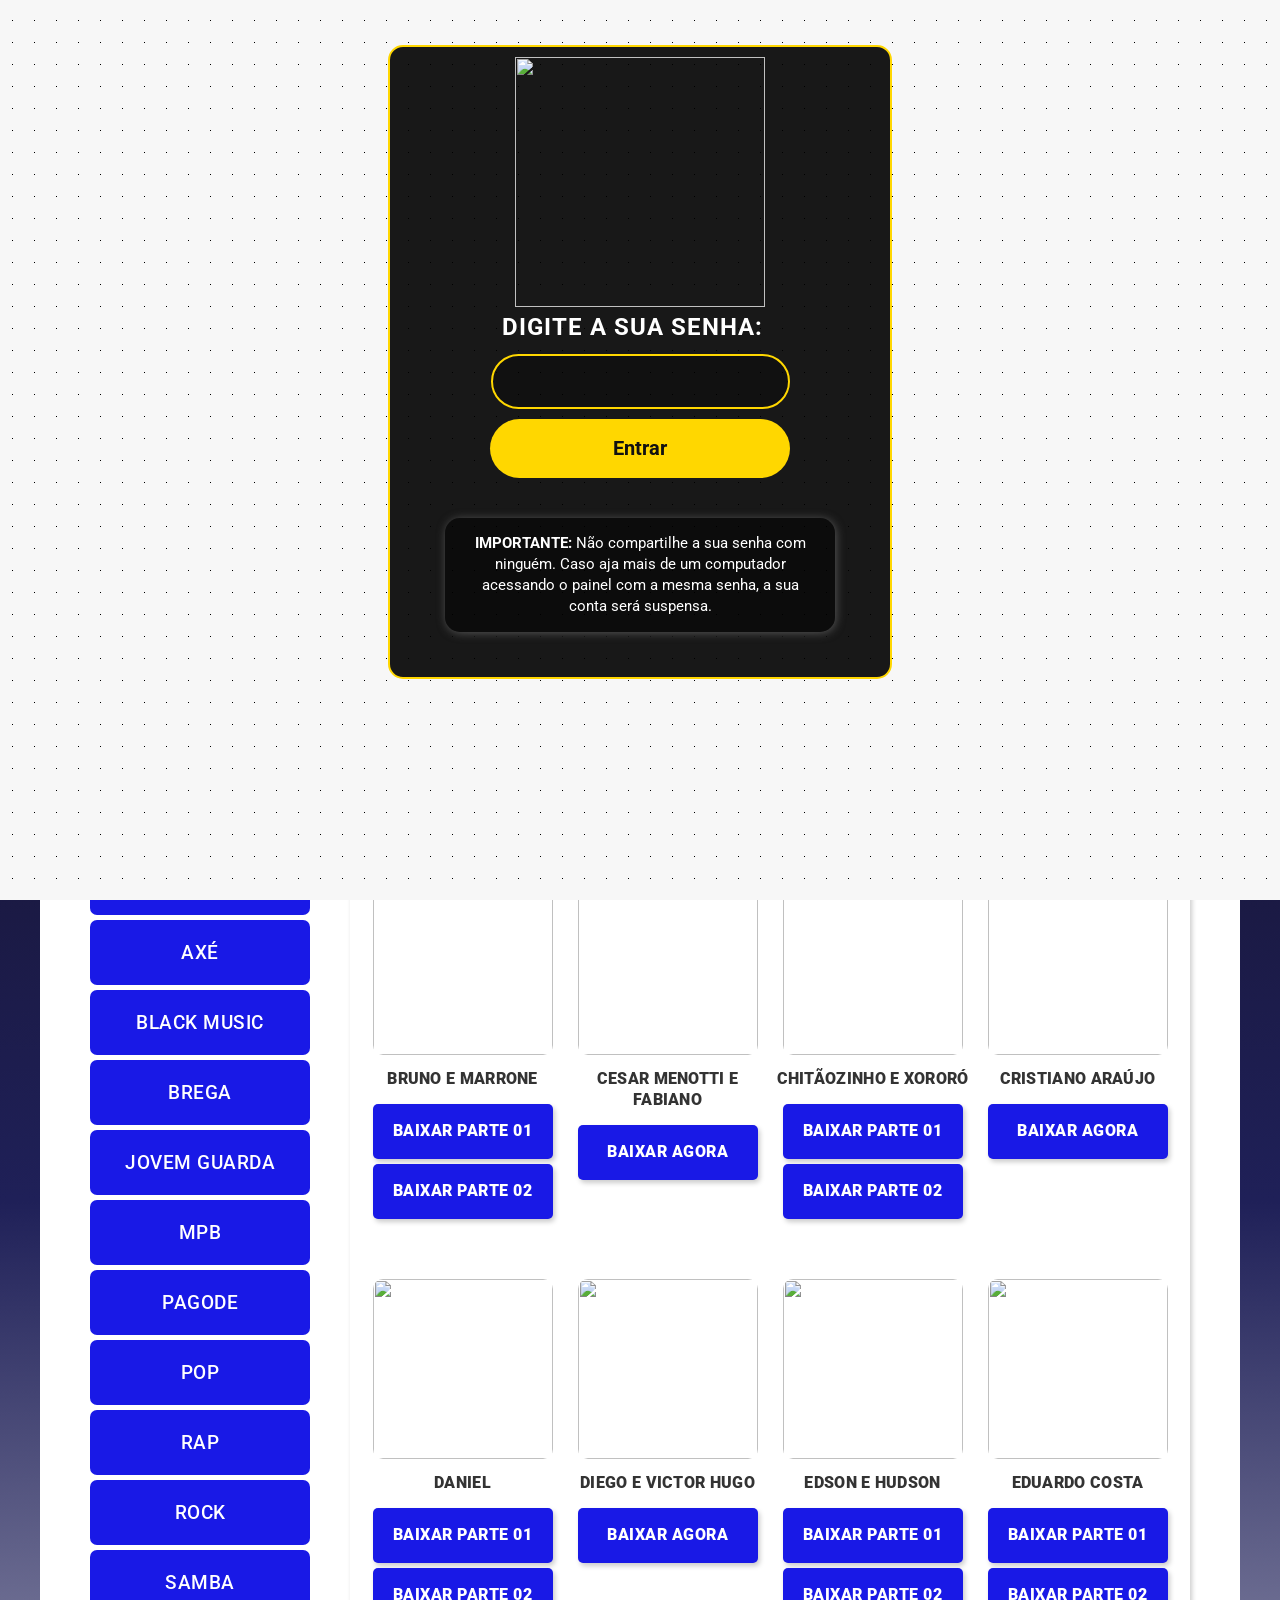
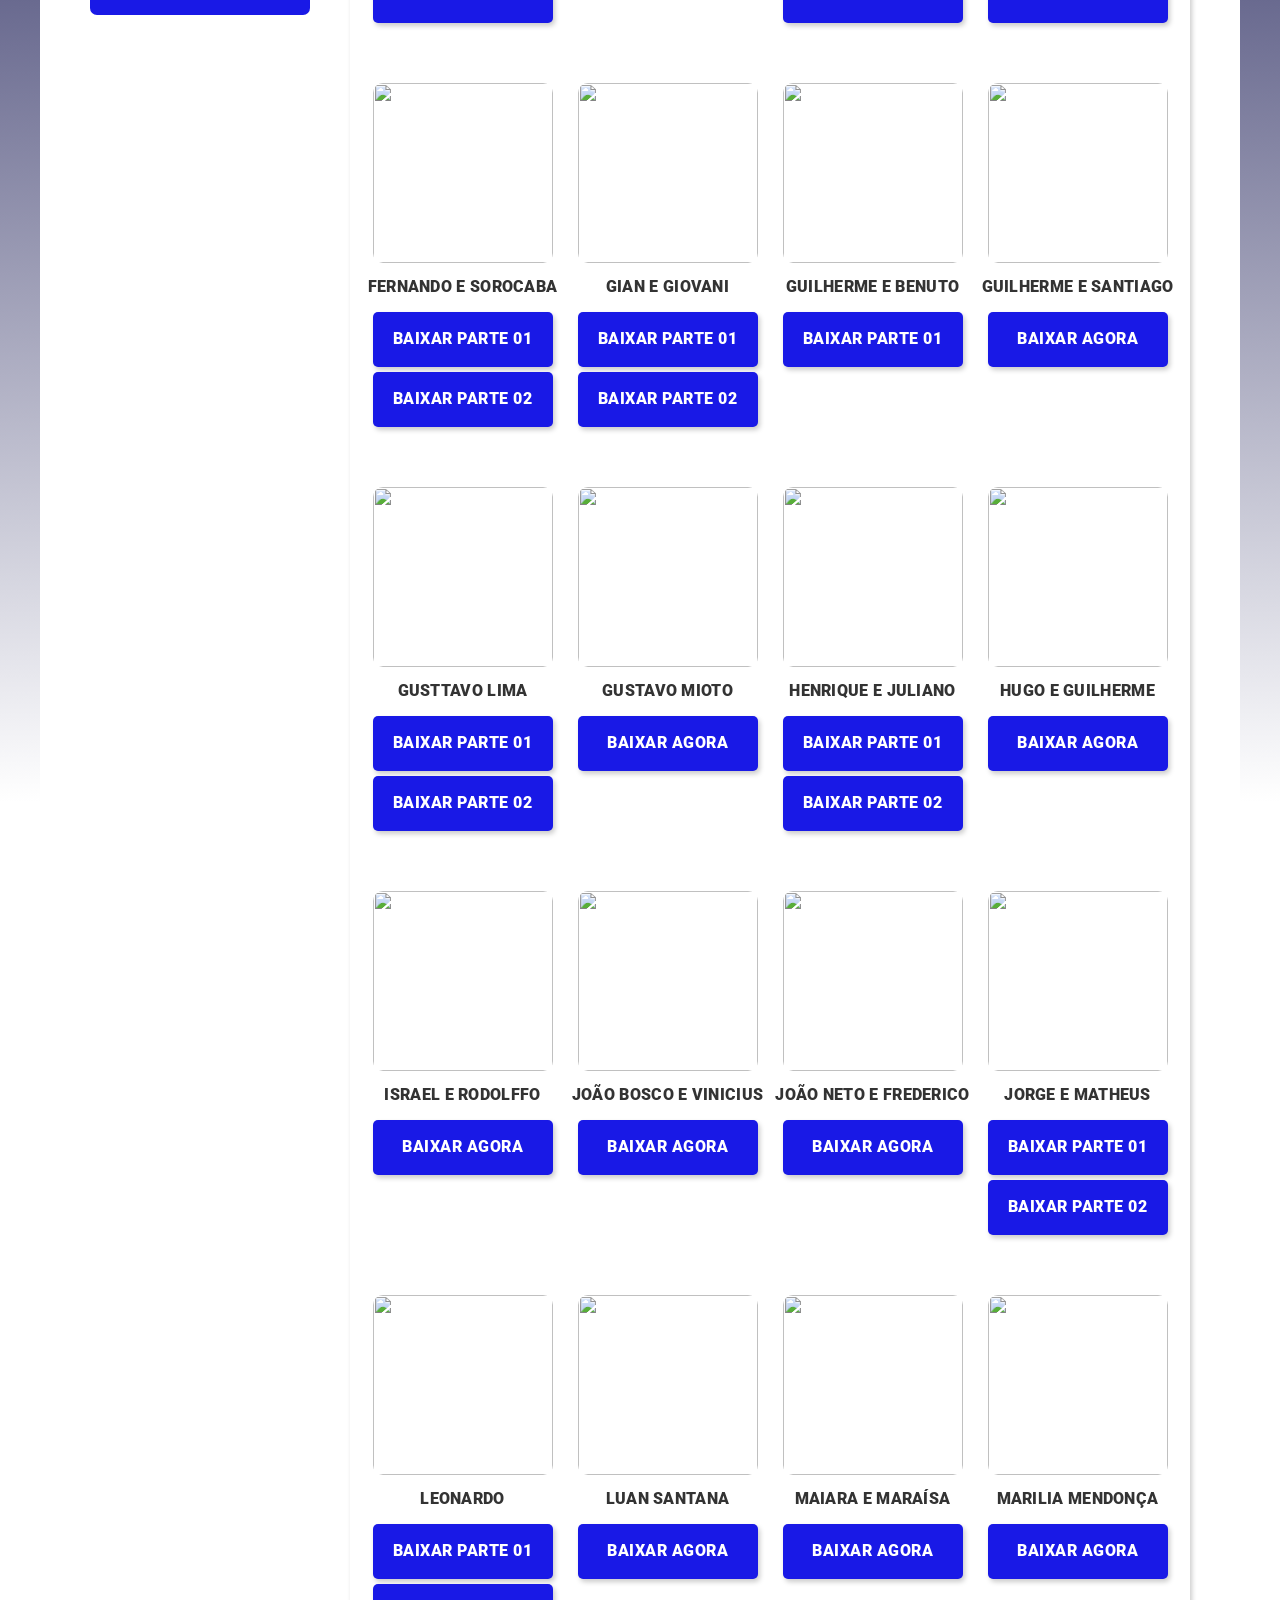
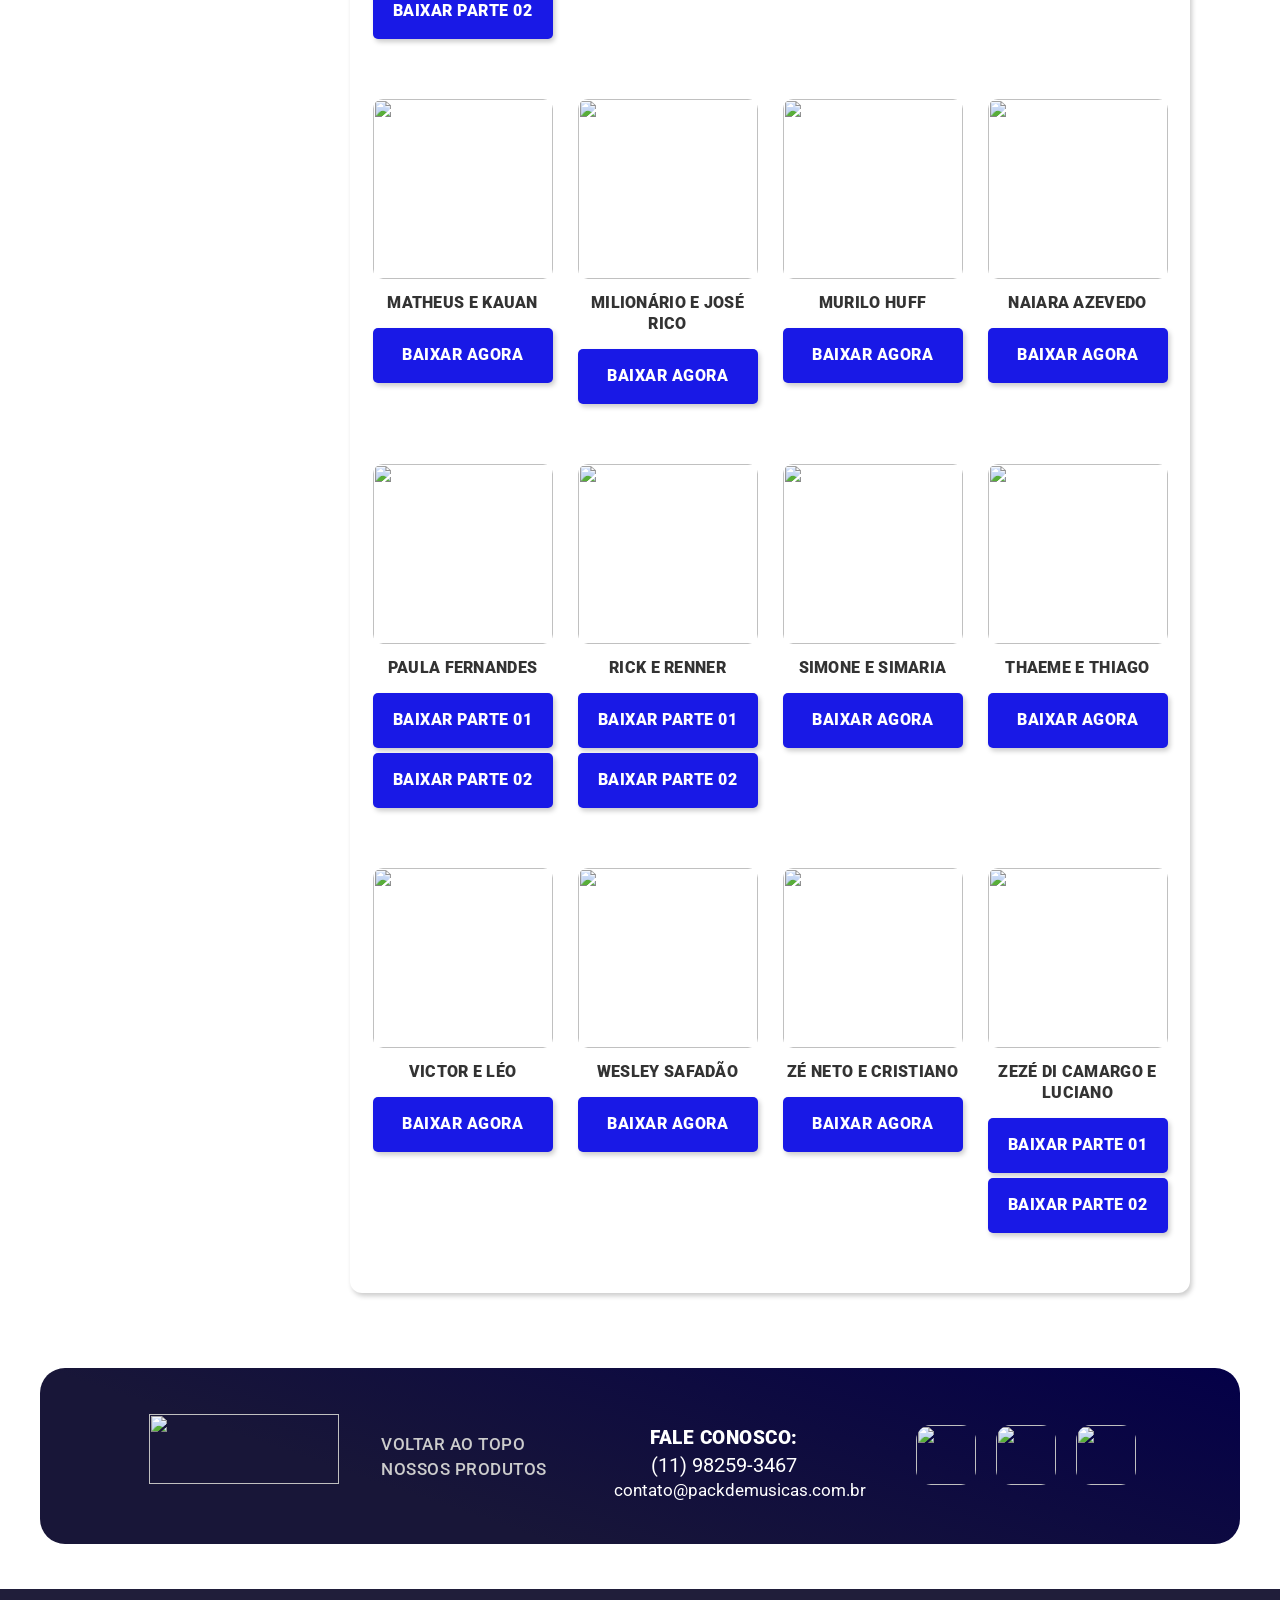
==== Discografias/www.baixa-musicas.com.br/discografiascompletas.html @ 212a5fee "Add files via upload" ====
<!DOCTYPE html>
<html lang=”pt-br”>

<!-- Mirrored from www.packdemusicas.com.br/discografiascompletas.html by HTTrack Website Copier/3.x [XR&CO'2014], Mon, 24 Jun 2024 01:59:20 GMT -->
<head>
    

<title>Discografias - Pack de músicas</title>

<meta name="viewport" content="width=device-width, initial-scale=1">
<meta charset="utf-8">
    <meta name="format-detection" content="telephone=no">
	<link rel="stylesheet" type="text/css" href="normalize.css">
	<link rel="stylesheet" type="text/css" href="reset.css">

<link rel="preconnect" href="https://fonts.googleapis.com/">
<link rel="preconnect" href="https://fonts.gstatic.com/" crossorigin>
<link href="https://fonts.googleapis.com/css2?family=Roboto:ital,wght@0,500;0,900;1,500;1,900&amp;family=Rufina:wght@400;700&amp;display=swap" rel="stylesheet">
<link rel="shortcut icon" href="Img-discos/favicon.png"/> 
    


<style>

html {
  scroll-behavior: smooth;
} 

body {
  font-family: 'Roboto', sans-serif;
  background: #f4f5f9;
  background-image: linear-gradient(#000, #181638 5%, #181638 15%, #1f2058 25%, #fff 50%, #fff 100%);
  box-sizing: border-box;

}
	
h1 {
  font-size: 68px;
  letter-spacing: 0;
  color: #ffbc00;
  font-family: 'Rufina', sans-serif;
  font-weight: 700;
}

h3 {
  font-size: 24px;
  color: #fff;
  margin-bottom: 10px;
}

#over03 {
  position:fixed;
  top:0;
  left:0;
  background: linear-gradient(90deg, #f7f7f7 21px, transparent 1%) center, linear-gradient(#f7f7f7 21px, transparent 1%) center, #000;
    background-size: 22px 22px;
  width:100%;
  height:100%;
  z-index:999999;
}

.inp03 {
  width:500px;
  margin: 30px auto;
  margin-top: 45px;
    border-radius: 15px;
    border: 2px solid #ffd700;
    text-align: center;
    background-color:rgba(0, 0, 0, 0.9);
    padding-top: 10px;
    padding-bottom: 45px;
}

.imglogin {
  margin-bottom: 0;
}

.con03 {
  width:560px;
  margin:30px auto;
}
    
.label03 {
  display:block;
  margin-top: -10px;
  padding:15px 15px 15px 0;
  color: #fff;
  font-size: 24px;
    letter-spacing: 1px;
    font-weight: bold;
    text-transform: uppercase;
}    

#senha03 {
    width: 55%;
    margin: 0 auto;
    border: 2px solid #ffd700;
    border-radius: 50px;
    background: rgba(0, 0, 0, 0.3);
    color: #fff;
    padding: 5px 0;
    padding-left: 20px;
    padding-right: 0px;
    font-size: 36px;
    transition: all .5s linear;
}

#senha03:hover, #senha03:focus, #concluir03:focus{
  outline: 0;
  transition: all .5s linear;
  box-shadow: inset 0px 0px 10px #777;
}

#concluir03 {
  width:60%;
  margin: 0 auto;
  background: rgba(255, 215, 0, 1);
  color:#111;
border: none;
    border-radius: 50px;
  font-size:20px;
  font-weight:bold;
  padding:18px 0;
  cursor:pointer;
  transition: .4s;
}

#concluir03:hover {
    background: rgba(255, 215, 0, 0.9);
    border: none;
}

.avisosenha03 {
    width: 350px;
    margin: 0 auto;
    margin-top: 40px;
    padding: 15px 20px;
    border-radius: 15px;
    font-size: 15px;
    line-height: 21px;
    background: rgba(0, 0, 0, 0.5);
    box-shadow: 1px 1px 10px #555;
    color: #fff;
}

.desktop {
  display: block;
}

.secpretopo {
    max-width: 100%;
    background: #333;
    padding: 10px 0;
    border-bottom: 5px solid #ffbc00;
    background: linear-gradient(-45deg, #000, #000, #444, #111);
  background-size: 400% 400%;
  animation: gradient 6s ease infinite;
}

@keyframes gradient {
    0% {
        background-position: 0% 50%;
    }
    50% {
        background-position: 100% 50%;
    }
    100% {
        background-position: 0% 50%;
    }
}

.orgpretopo {
    max-width: 1000px;
    margin: 0 auto;
    text-align: center;
    display: flex;
    align-items:center;
}

.esqpretopo {
    max-width: 200px;
    margin: 0 auto;
    text-align: right;
    flex: 1 1 200px;
}

.dirpretopo {
    max-width: 750px;
    margin: 0 auto;
    text-align: left;
    flex: 1 1 750px;
}

.dirpretopo h2 {
    font-size: 16px;
    letter-spacing: 0.5px;
    font-weight: bold;
    text-transform: uppercase;
    color: #fff;
}


.conteudogeral {
  max-width: 1200px;
    margin: 0 auto;
    margin-bottom: 0;
    margin-top: 45px;
    padding-bottom: 45px;
    background: #fff;
    border-radius: 25px;
}


.bannertopo {
	max-width: 1200px;
  height: 400px;
	margin: 0 auto;
	margin-top: 35px;
  border-radius: 25px 25px 0 0;
  background: #02001b;
	display: flex;
	flex-wrap: wrap;
}

.esqbanner {
	width: 660px;
	height: 400px;
	margin: 0 auto;
  background-image: url(Img-discos/03.png);
  border-radius: 15px 0 0 15px;
  display: flex;
    align-items: center; 
    justify-content: center; 
	flex: 1 1 660px;
}

.titulotopo {
  max-width: 600px;
  margin: 0 auto;
  text-align: center;
}

.p1 {
  width: 280px;
  margin: 0 auto;
  padding: 5px;
  padding-top: 10px;
  padding-bottom: 2px;
  padding-left: 10px;
  background-color: rgba(0, 0, 0, 0.4);
}

.p2 {
  width: 520px;
  margin: 0 auto;
  padding: 2px 5px;
  padding-left: 10px;
  background-color: rgba(0, 0, 0, 0.4);
}

.p3 {
  width: 420px;
  margin: 0 auto;
  padding: 5px;
  padding-bottom: 10px;
  padding-left: 10px;
  background-color: rgba(0, 0, 0, 0.4);
}

.dirbanner {
	width: 540px;
	height: 400px;
	margin: 0 auto;
  border-radius: 25px 25px 0 0;
  background: #000;
  overflow: hidden;
	flex: 1 1 540px;
}

.dirbanner img {
  width: 540px;
  margin-left: 0;
  animation: kenburns 50s infinite;
}

@keyframes kenburns {
  0% {
    margin-top: -20px;
  }

  50% {
    margin-top: -412px;
  }

  100% {
    margin-top: -20px;
  }
}



.orientacao {
  max-width: 1150px;
  height: 100px;
  margin: 75px auto;
  display: flex;
  flex-wrap: wrap;
}

.esqorientacao {
  width: 360px;
  height: 100px;
  margin: 0 25px;
  background: #f7f7f7;
  color: #fff;
  border-radius: 15px;
  box-shadow: 2px 3px 4px #ccc;
  flex: 1 1 360px;
  display: flex;
    align-items: center;
    justify-content: center;
}

.dirorientacao {
  width: 500px;
  height: 100px;
  margin: 0 25px;
  background: #f7f7f7;
  color: #fff;
  border-radius: 15px;
  box-shadow: 2px 3px 4px #ccc;
  flex: 1 1 500px;
  display: flex;
    align-items: center;
    justify-content: center;
}

.numeroorientacao {
  width: 90px;
  height: 100px;
  background: #181638;
  border-radius: 15px 0 0 15px;
  color: #fff;
  font-size: 72px;
  font-family: 'Roboto', sans-serif;
  font-weight: 700;
  flex: 1 1 90px;
  display: flex;
  align-items: center; 
  justify-content: center; 
}

.paragrafo01 {
  width: 280px;
  height: 60px;
  margin: 0 auto;
  margin-left: 25px;
  color: #333;
  font-size: 25px;
  line-height: 30px;
  font-family: 'Roboto', sans-serif;
  font-weight: 500;
}

.paragrafo02 {
  width: 420px;
  height: 60px;
  margin: 0 auto;
  margin-left: 30px;
  color: #333;
  font-family: 'Roboto', sans-serif;
  font-weight: 500;
  font-size: 25px;
  line-height: 30px;
}

.artista {
  font-family: 'Roboto', sans-serif;
  font-weight: 900;
  font-size: 25px;
  line-height: 30px;
  font-style: italic;
  letter-spacing: -0.5px;
}



.menudiscos {
	width: 1100px;
	margin: 0 auto;
	text-align: center;
  display: flex;
  align-items: flex-start;
}

.esqdiscos {
  width: 220px;
  margin-top: 5px;
  margin-bottom: 30px;
  flex: 1 1 220px;
}

/* Style the buttons inside the tab */
.esqdiscos button {
  width: 220px;
  height: 65px;
  margin-bottom: 5px;
  margin-left: 0;
  color: #fff;
  border-radius: 7px;
  letter-spacing: 0.5px;
  border: none;
  font-family: 'Roboto', sans-serif;
  font-weight: 500;
  font-size: 19px;
  background: #1919e6;
  cursor: pointer;
  text-transform: uppercase;
  transition: .4s;
}

.esqdiscos button:hover {
  width: 230px;
  height: 65px;
  color: #181638;
  border-radius: 0 15px 15px 0;
  font-weight: 500;
  margin-left: 5px;
  border: none;
  font-family: 'Roboto', sans-serif;
  font-weight: 700;
  font-size: 19px;
  background: #ffbc00;
  cursor: pointer;
}


/* Create an active/current "tab button" class */
.esqdiscos button.active {
  margin-left: 5px;
  margin-bottom: 10px;
  color: #181638;
  background-color: #ffbc00;
  font-weight: 900;
  letter-spacing: 0.5px;
}


.dirdiscos {
  width: 880px;
  margin-top: 5px;
  margin-bottom: 30px;
  flex: 1 1 880px;
}

/* Style the tab content */
.tabcontent {
  width: 840px;
  float: right;
  background: #fff;
  margin-top: 0;
  border-radius: 12px;
  box-shadow: 2px 3px 5px #ccc;
  margin-left: 0px;
  animation: opacidade .8s;
}

@keyframes opacidade {
  from {margin-top: -7px;}
  to {margin-top: 0px;}
}

.tabcontent h2 {
    width: 840px;
    padding: 20px 0;
    background: #0d1c2f;
    background: linear-gradient(-45deg, #0d1c2f, #0d1c2f, #0d1c2f, #333, #0d1c2f, #0d1c2f);
    background-size: 400% 400%;
    animation: gradient 8s ease infinite;
    color: #fff;
    letter-spacing: 1px;
    border-radius: 12px 12px 0 0;
    font-family: 'roboto', sans-serif;
    font-weight: 900;
    font-size: 30px;
    text-transform: uppercase;
}

.conteudodiscos {
  width: 820px;
  margin: 0 auto;
  margin-top: 30px;
  text-align: center;
  display: flex;
  flex-wrap: wrap;
}

.carddiscos {
  width: 200px;
  margin: 0 auto;
  margin-bottom: 60px;
  border-radius: 15px;
  flex: 1 1 200px;
}

.btnbaixar button {
  width: 180px;
  height: 55px;
  margin-top: 5px;
  background: #1919e6;
  color: #fff;
  border: none;
  font-weight: 900;
  letter-spacing: 0.5px;
  border-radius: 5px;
  box-shadow: 2px 3px 5px #ccc;
  transition: .4s;
}

.btnbaixar button:hover {
  color: #181638;
  background-color: #ffbc00;
  font-weight: 900;
  cursor: pointer;
  box-shadow: 2px 3px 5px #999;
  transform: scale(1.05);
  animation: mymove 1.5s;
}

@keyframes mymove {
  from {transform: scale(1);}
  to {transform: scale(1.05);}
}

.carddiscos h3 {
  margin-top: 10px;
  font-size: 16px;
  line-height: 21px;
  padding: 0 5px;
  color: #333;
  font-weight: 900;
  font-family: 'Roboto', sans-serif;
  text-transform: uppercase;
  letter-spacing: 0.3px;
}

.carddiscos img {
  border-radius: 10px;
}

.carddiscos img:hover {
  transform: scale(1.05);
  animation: mymove 1.5s;
  border-radius: 10px;
}

.legenda [data-tooltip] {
    width: 200px;
}

[data-tooltip] {
    width: 200px;
  position: relative;
  font-weight: bold;
  
}

[data-tooltip]:after {
  width: 500px;
  padding: 5px 0;
  display: none;
  position: absolute;
  top: -165px;
  border-radius: 10px;
  left: 0;
  content: attr(data-tooltip);
  white-space: wrap;
  background-color: #fff;
  color: #000;
  font-size: 15px;
  line-height: 18px;
  text-transform: uppercase;
  letter-spacing: 0.5px;
  box-shadow: 1px 1px 3px #999;    
  z-index: 999;
  animation: entradalegenda 0.6s alternate;
}

@keyframes entradalegenda {
  0% {
    opacity: 0%;
  }
  100% {
    opacity: 100%;
  }
}

[data-tooltip]:hover:after {
  width: 140px;
  height: 140px;
    padding: 20px;
    font-size: 18px;
    line-height: 24px;
    border-radius: 10px;
  display: block;
  background-color: rgba(0, 0, 0, 0.7);
  color: #fff;
  font-family: 'roboto', sans-serif;
    font-weight: 500;
    z-index: 10;
}  

#mostrar{
  display: none;
}

#passar_mouse:hover #mostrar{
    width: 200px;
    position: relative;
    left: 0;
    top: -50px;
    background: #ccc;
    display:block;

}





.orgfooter {
  width: 1100px;
  margin: 45px auto;
  margin-top: 0;
  background-color: #181638;
  background-image: linear-gradient(19deg, #181638 30%, #040048 100%);
  color: #fff;
  padding: 45px 50px;
  border-radius: 25px;
  display: flex;
  flex-wrap: wrap;
}

.logo {
  width: 190px;
  height: 75px;
  margin: 0 auto;
  flex: 1 1 190px;
  display: flex;
  align-items: center;
    justify-content: center;
}

.logo img {
  width: 190px;
  height: 70px;
  margin: 0 auto;
}

.esqfooter {
  width: 150px;
  margin: 0 auto;
  flex: 1 1 150px;
  display: flex;
  align-items: center;
    justify-content: center;
}

.esqfooter ul {
  width: 180px;
  text-align: left;
  list-style-type: none;
}

.esqfooter ul li {
  padding: 2px 0;
  font-size: 21px;
}

.esqfooter ul li a {
  text-decoration: none;
  font-size: 17px;
  color: #ccc;
  text-transform: uppercase;
  font-family: 'roboto', sans-serif;
  letter-spacing: 0.5px;
  font-weight: 500;
  transition: .4s;
}

.esqfooter ul li a:hover {
  opacity: .7;
  letter-spacing: 0.2px;
  color: #fff;
}

.esqfooter ul li a:visited {
  color: #fff;
}

.centrofooter {
  width: 200px;
  margin: 0 auto;
  text-align: center;
  flex: 1 1 200px;
}

.div01 {
  width: 150px;
  margin: 0 auto;
}

.div02 {
  width: 220px;
  margin: 0 auto;
  margin-top: 15px;
  text-align: center;
}

.div02 h3 {
  font-family: 'Roboto', serif;
  font-size: 19px;
  letter-spacing: 0.5px;
  color: #fff;
  font-weight: 900;
}

.div02 p {
  font-family: 'Roboto', sans-serif;
  font-size: 17px;
  text-align: center;
  margin-top: 7px;
  color: #fff;
}

.div02 p:nth-child(2) {
  font-family: 'Roboto', sans-serif;
  font-size: 20px;
  color: #fff;
  margin-top: -2px;
}

.dirfooter {
  width: 250px;
  margin: 0 auto;
  flex: 1 1 250px;
  display: flex;
  flex-wrap: nowrap;
  align-items: center;
    justify-content: center;
}

.dirfooter img {
  width: 60px;
  height: 60px;
  margin: 0 10px;
  border-radius: 15px;
  transform: scale(1.0);
  transition: .4s;
}

.dirfooter img:hover {
  transform: scale(1.1);
}


.barrarodape {
  width: 100%;
  height: 16px;
  margin-bottom: 0;
  background: #201e3a;
}

.celular {
  display: none;
}


@media only screen and (max-width: 500px) {  

    
body {
    background: #f7f7f7;
    font-family: 'Roboto', sans-serif;
}   

.desktop {
  display: none;
}


#over03 {
  position:fixed;
  top:0;
  left:0;
  background: linear-gradient(90deg, #f7f7f7 21px, transparent 1%) center, linear-gradient(#f7f7f7 21px, transparent 1%) center, #000;
    background-size: 22px 22px;
  width:100%;
  height:100%;
  text-align: center;
  z-index:999999;
}

.imglogin img {
  width: 200px;
  height: 200px;
  margin: 0 auto;
}

.inp03 {
  width:350px;
  margin: 30px auto;
  margin-top: 30px;
    border-radius: 15px;
    border: 2px solid #ffd700;
    text-align: center;
    background-color:rgba(0, 0, 0, 0.9);
    padding-top: 10px;
    padding-bottom: 30px;
}

.imglogin {
  margin-bottom: 0;
}

.con03 {
  width:450px;
  margin:30px auto;
}
    
.label03 {
  width: 300px;
  margin: 0 auto;
  margin-top: -10px;
  padding:15px 15px 15px 0;
  padding-left: 20px;
  color: #fff;
  font-size: 24px;
    letter-spacing: 1px;
    font-weight: bold;
    text-transform: uppercase;
}    

#senha03 {
    width: 55%;
    margin: 0 auto;
    border: 2px solid #ffd700;
    border-radius: 50px;
    background: rgba(0, 0, 0, 0.3);
    color: #fff;
    padding: 5px 0;
    padding-left: 20px;
    padding-right: 0px;
    font-size: 36px;
    transition: all .5s linear;
}

#senha03:hover, #senha03:focus, #concluir03:focus{
  outline: 0;
  transition: all .5s linear;
  box-shadow: inset 0px 0px 10px #777;
}

#concluir03 {
  width:60%;
  margin: 0 auto;
  background: rgba(255, 215, 0, 1);
  color:#111;
border: none;
    border-radius: 50px;
  font-size:20px;
  font-weight:bold;
  padding:18px 0;
  cursor:pointer;
  transition: .4s;
}

#concluir03:hover {
    background: rgba(255, 215, 0, 0.9);
    border: none;
}

.avisosenha03 {
    width: 250px;
    margin: 0 auto;
    margin-top: 30px;
    padding: 15px 20px;
    border-radius: 15px;
    font-size: 15px;
    line-height: 21px;
    background: rgba(0, 0, 0, 0.5);
    box-shadow: 1px 1px 10px #555;
    color: #fff;
}



.topo {
    max-width: 100%;
    height: 450px;
    margin: 0 auto;
    padding-top: 15px;
    background: #000;
    display: flex;
    align-items: center;
    justify-content: center;
}

.topo img {
    width: 350px;
    height: 450px;
    margin: 0 auto;
    border-radius: 0;
}

.mobile {
    width: 100%;
    margin: 0 auto;
    text-align: center;
}
   
.mobile h1 {
    width: 90%;
    margin: 0 auto;
    margin-top: 45px;
    margin-bottom: 20px;
    font-size: 30px;  
    letter-spacing: 0.5px;
    font-weight: 900;
    text-transform: uppercase;
    color: #333;
}    
    
.titulo {
    width: 100%;
    height: 180px;
    margin: 0 auto;
    text-align: center;
    padding-top: 30px;
    font-size: 27px;
    background-image: repeating-linear-gradient(black, black 10%, black 80%, #666 100%);
    border-radius: 0;
} 
    
.titulo h1 {
    width: 90%;
    margin: 0 auto;
    font-size: 27px;
    line-height: 30px;
    letter-spacing: 0.5px;
    font-weight: bold;
    text-transform: uppercase;
    color: #fff;
} 
    
.titulo h2 {
    width: 85%;
    margin: 0 auto;
    margin-top: 10px;
    margin-bottom: 45px;
    font-size: 22px;
    line-height: 25px;
    color: #ccc;
    font-family: 'Rufina', sans-serif;
}    
    
.conteudo {
    width: 85%;
    margin: 0 auto;
    background: #fff;
    padding: 30px 10px;
    border-radius: 10px;
    margin-bottom: 35px;
    box-shadow: 1px 1px 20px #ccc;
    display: flex;
    flex-wrap: nowrap;
    overflow-x: scroll;
}

.carddiscos {
   width: 160px;
    text-align: center;
    margin: 0 12px;
    flex: 1 1 160px; 
}

.carddiscos img {
    width: 160px;
    height: 160px;
    border-radius: 15px;    
}

.carddiscos h3 {
    margin: 12px 0;
    font-size: 21px;
    line-height: 24px;
}
    
.carddiscos button {
  width: 160px;
  height: 55px;
  margin-bottom: 5px;
  margin-left: 0;
  color: #fff;
  border-radius: 7px;
  letter-spacing: 0.5px;
  border: none;
  font-family: 'Roboto', sans-serif;
  font-weight: 500;
  font-size: 17px;
  background: #1919e6;
  cursor: pointer;
  text-transform: uppercase;
} 



.legenda [data-tooltip] {
    width: 200px;
}

[data-tooltip] {
    width: 200px;
  position: relative;
  font-weight: bold;
  
}

[data-tooltip]:after {
  width: 500px;
  padding: 5px 0;
  display: none;
  position: absolute;
  top: -145px;
  border-radius: 10px;
  left: 0;
  content: attr(data-tooltip);
  white-space: wrap;
  background-color: #fff;
  color: #000;
  font-size: 15px;
  line-height: 18px;
  text-transform: uppercase;
  letter-spacing: 0.5px;
  box-shadow: 1px 1px 3px #999;    
  z-index: 999;
  animation: entradalegenda 0.6s alternate;
}

@keyframes entradalegenda {
  0% {
    opacity: 0%;
  }
  100% {
    opacity: 100%;
  }
}

[data-tooltip]:hover:after {
  width: 120px;
  height: 120px;
    padding: 20px;
    padding-top: 30px;
    padding-bottom: 10px;
    font-size: 15px;
    line-height: 20px;
    border-radius: 10px;
  display: block;
  background-color: rgba(0, 0, 0, 0.7);
  color: #fff;
  font-family: 'roboto', sans-serif;
    font-weight: 500;
    z-index: 10;
}  

#mostrar{
  display: none;
}

#passar_mouse:hover #mostrar{
    width: 200px;
    position: relative;
    left: 0;
    top: -30px;
    background: #ccc;
    display:block;

}


.rodape {
    width: 360px;
    margin: 0 auto;
    margin-bottom: 30px;
    padding: 30px 0;
    background-color: #4158D0;
    background-image: linear-gradient(43deg, #050057 0%, #000 30%, #050057 100%);
    border-radius: 15px;
}

.logo {
    width: 330px;
    margin: 0 auto;
    text-align: center;
}

.logo img {
    width: 180px;
    height: 70px;
    margin: 0 auto;
}


.centrorodape {
    width: 330px;
    margin: 45px auto;
    margin-top: 30px;
    text-align: center;
    color: #fff;
}

.centrorodape h3 {
    font-size: 24px;
    font-weight: 900;
}

.centrorodape p {
    font-size: 19px;

}

.centrorodape p:nth-child(2) {
    font-size: 21px;
    margin: 10px auto;
}


.dirrodape {
  width: 330px;
  margin: 0 auto;
  display: flex;
  flex-wrap: nowrap;
  align-items: center;
  justify-content: center;
}

.dirrodape img {
  width: 60px;
  height: 60px;
  margin: 0 10px;
  border-radius: 15px;
  transform: scale(1.0);
  transition: .4s;
}

.dirrodape img:hover {
  transform: scale(1.1);
} 

.celular {
  display: block;
}

}





</style>
</head>

<body>




<div id="over03">
<div class="inp03">
  <div class="imglogin"><img src="Img-discos/imglogin.png" width="250" height="250"></div>
<label class="label03" for="password">Digite a sua senha:</label>
<input type="password" id="senha03"/><br>
<div style="margin-top: 10px;"><button id="concluir03">Entrar</button></div>
<div class="avisosenha03"><legend><span style="font-weight: bold; text-transform: uppercase;" class="amarelo">Importante:</span> Não compartilhe a sua senha com ninguém. Caso aja mais de um computador acessando o painel com a mesma senha, a sua conta será suspensa.</legend></div>
</div>
</div> 







<div class="desktop">


<div class="secpretopo" id="topo">    
<div class="orgpretopo">
<div class="esqpretopo"><img src="Imagens/logo02.png" width="118" height="47"></div>   
<div class="dirpretopo"><h2>CARO CLIENTE, SEJA BEM-VINDO AO PAINEL COM DISCOGRAFIAS COMPLETAS!</h2></div>
</div>    
</div>  


<div class="conteudogeral">

<div class="bannertopo">
<div class="esqbanner">
<div class="titulotopo">
<div class="p1"><h3>Agora você tem acesso a</h3></div>
<div class="p2"><h1>DISCOGRAFIAS</h1></div>
<div class="p3"><h1>COMPLETAS</h1></div>

</div>
</div>

<div class="dirbanner"><img src="Img-discos/01.png"></div>
</div>


<div class="orientacao">

<div class="esqorientacao">
<div class="numeroorientacao">01</div> 
<div class="paragrafo01">ESCOLHA O <span class="artista">GÊNERO</span> DAS MÚSICAS.</div>
</div>

<div class="dirorientacao">
<div class="numeroorientacao">02</div> 
<div class="paragrafo02"><span class="artista">ESCOLHA UMA DISCOGRAFIA</span> E CLIQUE EM BAIXAR AGORA.</div> 
</div>

</div>



<div class="menudiscos">

<div class="esqdiscos">
  <button class="tablinks" onclick="openCity(event, 'Sertanejo')" id="defaultOpen">Sertanejo</button>
  <a href="#Forró"><button class="tablinks" onclick="openCity(event, 'Forró')">Forró</button></a>
  <a href="#Axé"><button class="tablinks" onclick="openCity(event, 'Axé')">Axé</button></a>
  <a href="#Black music"><button class="tablinks" onclick="openCity(event, 'Black music')">Black Music</button></a>
  <a href="#Brega"><button class="tablinks" onclick="openCity(event, 'Brega')">Brega</button></a>
  <a href="#Jovem guarda"><button class="tablinks" onclick="openCity(event, 'Jovem guarda')">Jovem Guarda</button></a>
  <a href="#MPB"><button class="tablinks" onclick="openCity(event, 'MPB')">MPB</button></a>
  <a href="#Pagode"><button class="tablinks" onclick="openCity(event, 'Pagode')">Pagode</button></a>
  <a href="#Pop"><button class="tablinks" onclick="openCity(event, 'Pop')">Pop</button></a>
  <a href="#Rap"><button class="tablinks" onclick="openCity(event, 'Rap')">Rap</button></a>
  <a href="#Rock"><button class="tablinks" onclick="openCity(event, 'Rock')">Rock</button></a>
  <a href="#Samba"><button class="tablinks" onclick="openCity(event, 'Samba')">Samba</button></a>
</div>





<div class="dirdiscos">

<div id="Axé" class="tabcontent">
<h2>Axé</h2>

<div class="conteudodiscos">

<div class="carddiscos">
<img src="Img-discos/capa/01.png" width="180" height="180" loading="lazy">
<h3>Claudia Leitte</h3>
<div class="btnbaixar"><a href="https://www.mediafire.com/file_premium/8pi7z5oip6i2ir1/Claudia_Leite-%2528www.packdemusicas.com.br%2529.rar/file" target="_blank"><button>BAIXAR AGORA</button></a></div>
</div>

<div class="carddiscos">
<span class="legenda" data-tooltip="Essa discografia está separada em duas partes."><img src="Img-discos/capa/02.png" width="180" height="180" loading="lazy"></span>
<h3>Chiclete com banana</h3>
<div class="btnbaixar"><a href="https://www.mediafire.com/file_premium/ztmv5drg08wg7og/Chiclete_com_Banana-Parte_01-%2528www.packdemusicas.com.br%2529.rar/file" target="_blank"><button>BAIXAR AGORA</button></a></div>
<div class="btnbaixar"><a href="https://www.mediafire.com/file_premium/1vlque2fji97iha/Chiclete_com_Banana-Parte_02-%2528www.packdemusicas.com.br%2529.rar/file" target="_blank"><button>BAIXAR AGORA</button></a></div>
</div>

<div class="carddiscos">
<span class="legenda" data-tooltip="Essa discografia está separada em duas partes."><img src="Img-discos/capa/03.png" width="180" height="180" loading="lazy"></span>
<h3>Daniela Mercury</h3>
<div class="btnbaixar"><a href="https://www.mediafire.com/file_premium/jdnp9yhu3xjhrzo/Daniela_Mercury-Parte_01-%2528www.packdemusicas.com.br%2529.rar/file" target="_blank"><button>BAIXAR AGORA</button></a></div>
<div class="btnbaixar"><a href="https://www.mediafire.com/file_premium/mjw257py1llp1jc/Daniela_Mercury-Parte_02-%2528www.packdemusicas.com.br%2529.rar/file" target="_blank"><button>BAIXAR AGORA</button></a></div>
</div>

<div class="carddiscos">
<img src="Img-discos/capa/04.png" width="180" height="180" loading="lazy">
<h3>É o Tchan</h3>
<div class="btnbaixar"><a href="https://www.mediafire.com/file_premium/iyj4v8xagh3y5du/%25C3%2589_O_Tchan-%2528www.packdemusicas.com.br%2529.rar/file" target="_blank"><button>BAIXAR AGORA</button></a></div>
</div>

<div class="carddiscos">
<span class="legenda" data-tooltip="Essa discografia está separada em duas partes."><img src="Img-discos/capa/05.png" width="180" height="180" loading="lazy"></span>
<h3>Ivete Sangalo</h3>
<div class="btnbaixar"><a href="https://www.mediafire.com/file_premium/vne57b541cplfcb/Ivete_Sangalo-_Parte_01-%2528www.packdemusicas.com.br%2529.rar/file" target="_blank"><button>BAIXAR AGORA</button></a></div>
<div class="btnbaixar"><a href="https://www.mediafire.com/file_premium/d596bs3j4opywmr/Ivete_Sangalo-_Parte_02-%2528www.packdemusicas.com.br%2529.rar/file" target="_blank"><button>BAIXAR AGORA</button></a></div>
</div>

<div class="carddiscos">
<img src="Img-discos/capa/06.png" width="180" height="180" loading="lazy">
<h3>Léo Santana</h3>
<div class="btnbaixar"><a href="https://www.mediafire.com/file_premium/vf8m1tje5lxeyog/L%25C3%25A9o_Santana-%2528www.packdemusicas.com.br%2529.rar/file" target="_blank"><button>BAIXAR AGORA</button></a></div>
</div>

<div class="carddiscos">
<img src="Img-discos/capa/07.png" width="180" height="180" loading="lazy">
<h3>Netinho</h3>
<div class="btnbaixar"><a href="https://www.mediafire.com/file_premium/8w54piehuuao4sq/Netinho-%2528www.packdemusicas.com.br%2529.rar/file" target="_blank"><button>BAIXAR AGORA</button></a></div>
</div>

</div>
</div>



<div id="Black music" class="tabcontent">
<h2>Black music</h2>

<div class="conteudodiscos">
  
<div class="carddiscos">
<span class="legenda" data-tooltip="Essa discografia está separada em duas partes."><img src="Img-discos/capa/61.png" width="180" height="180" loading="lazy"></span>
<h3>Aretha Franklin</h3>
<div class="btnbaixar"><a href="https://www.mediafire.com/file_premium/qfuv6ykevonvjfb/Aretha_Franklin-Parte_01-%2528www.packdemusicas.com.br%2529.rar/file" target="_blank"><button>BAIXAR AGORA</button></a></div>
<div class="btnbaixar"><a href="https://www.mediafire.com/file_premium/93ez06n7wkupu9r/Aretha_Franklin-Parte_02-%2528www.packdemusicas.com.br%2529.rar/file" target="_blank"><button>BAIXAR AGORA</button></a></div>
</div>

<div class="carddiscos">
<img src="Img-discos/capa/62.png" width="180" height="180" loading="lazy">
<h3>Amy Winehouse</h3>
<div class="btnbaixar"><a href="https://www.mediafire.com/file_premium/4be6iuh1k2mds2k/Amy_Winehouse-%2528www.packdemusicas.com.br%2529.rar/file" target="_blank"><button>BAIXAR AGORA</button></a></div>
</div>

<div class="carddiscos">
<span class="legenda" data-tooltip="Essa discografia está separada em duas partes."><img src="Img-discos/capa/63.png" width="180" height="180" loading="lazy"></span>
<h3>James Brown</h3>
<div class="btnbaixar"><a href="https://www.mediafire.com/file_premium/yz3liab1485k8zl/James_Brown-Parte_01-%2528www.packdemusicas.com.br%2529.rar/file" target="_blank"><button>BAIXAR AGORA</button></a></div>
<div class="btnbaixar"><a href="https://www.mediafire.com/file_premium/2d6xe4lsdsduxws/James_Brown-Parte_02-%2528www.packdemusicas.com.br%2529.rar/file" target="_blank"><button>BAIXAR AGORA</button></a></div>
</div>

<div class="carddiscos">
<span class="legenda" data-tooltip="Essa discografia está separada em duas partes."><img src="Img-discos/capa/64.png" width="180" height="180" loading="lazy"></span>
<h3>Michael Jackson</h3>
<div class="btnbaixar"><a href="https://www.mediafire.com/file_premium/hq8yoyksv21onbd/Michael_Jackson-Parte_01-%2528www.packdemusicas.com.br%2529.rar/file" target="_blank"><button>BAIXAR PARTE 01</button></a></div>
<div class="btnbaixar"><a href="https://www.mediafire.com/file_premium/ozfl2lghi3vc1wm/Michael_Jackson-Parte_02-%2528www.packdemusicas.com.br%2529.rar/file" target="_blank"><button>BAIXAR PARTE 01</button></a></div>
</div>

<div class="carddiscos">
<span class="legenda" data-tooltip="Essa discografia está separada em duas partes."><img src="Img-discos/capa/65.png" width="180" height="180" loading="lazy"></span>
<h3>Marvin Gaye</h3>
<div class="btnbaixar"><a href="https://www.mediafire.com/file_premium/bbemgli18y4dmic/Marvin_Gaye-Parte_01-%2528www.packdemusicas.com.br%2529.rar/file" target="_blank"><button>BAIXAR AGORA</button></a></div>
<div class="btnbaixar"><a href="https://www.mediafire.com/file_premium/dd73u24s2lqaw4g/Marvin_Gaye-Parte_02-%2528www.packdemusicas.com.br%2529.rar/file" target="_blank"><button>BAIXAR AGORA</button></a></div>
</div>

<div class="carddiscos">
<span class="legenda" data-tooltip="Essa discografia está separada em duas partes."><img src="Img-discos/capa/66.png" width="180" height="180" loading="lazy"></span>
<h3>Ray Charles</h3>
<div class="btnbaixar"><a href="https://www.mediafire.com/file_premium/5p07szo0s3y8l9x/Ray_Charles-Parte_01-%2528www.packdemusicas.com.br%2529.rar/file" target="_blank"><button>BAIXAR AGORA</button></a></div>
<div class="btnbaixar"><a href="https://www.mediafire.com/file_premium/xiqaq0b0ienfszq/Ray_Charles-Parte_02-%2528www.packdemusicas.com.br%2529.rar/file" target="_blank"><button>BAIXAR AGORA</button></a></div>
</div>

<div class="carddiscos">
<span class="legenda" data-tooltip="Essa discografia está separada em duas partes."><img src="Img-discos/capa/67.png" width="180" height="180" loading="lazy"></span>
<h3>Stevie Wonder</h3>
<div class="btnbaixar"><a href="https://www.mediafire.com/file_premium/neftoxolz5zc9w8/Stevie_Wonder-Parte_01-%2528www.packdemusicas.com.br%2529.rar/file" target="_blank"><button>BAIXAR AGORA</button></a></div>
<div class="btnbaixar"><a href="https://www.mediafire.com/file_premium/f2qytiku0yf1lmf/Stevie_Wonder-Parte_02-%2528www.packdemusicas.com.br%2529.rar/file" target="_blank"><button>BAIXAR AGORA</button></a></div>
</div>

</div>
</div>



<div id="Brega" class="tabcontent">
<h2>Brega</h2>

<div class="conteudodiscos">
  
<div class="carddiscos">
<span class="legenda" data-tooltip="Essa discografia está separada em duas partes."><img src="Img-discos/capa/68.png" width="180" height="180" loading="lazy"></span>
<h3>Amado Batista</h3>
<div class="btnbaixar"><a href="https://www.mediafire.com/file_premium/wyu9rnhxjjvhbjo/Amado_Batista-Parte_01-%2528www.packdemusicas.com.br%2529.rar/file" target="_blank"><button>BAIXAR PARTE 01</button></a></div>
<div class="btnbaixar"><a href="https://www.mediafire.com/file_premium/xlepj58v26o9nrx/Amado_Batista-Parte_02-%2528www.packdemusicas.com.br%2529.rar/file" target="_blank"><button>BAIXAR PARTE 02</button></a></div>
</div>

<div class="carddiscos">
<img src="Img-discos/capa/69.png" width="180" height="180">
<h3>Amilton Lelo</h3>
<div class="btnbaixar"><a href="https://www.mediafire.com/file_premium/i2q0elngngb5ctv/Amilton_Lelo-%2528www.packdemusicas.com.br%2529.rar/file" target="_blank"><button>BAIXAR AGORA</button></a></div>
</div>

<div class="carddiscos">
<span class="legenda" data-tooltip="Essa discografia está separada em duas partes."><img src="Img-discos/capa/70.png" width="180" height="180" loading="lazy"></span>
<h3>Bartô Galeno</h3>
<div class="btnbaixar"><a href="https://www.mediafire.com/file_premium/uuj9o1m14ejfivu/Bart%25C3%25B4_Galeno-Parte_01-%2528www.packdemusicas.com.br%2529.rar/file" target="_blank"><button>BAIXAR PARTE 01</button></a></div>
<div class="btnbaixar"><a href="https://www.mediafire.com/file_premium/rjbz9d6wvhpzssq/Bart%25C3%25B4_Galeno-Parte_02-%2528www.packdemusicas.com.br%2529.rar/file" target="_blank"><button>BAIXAR PARTE 02</button></a></div>
</div>

<div class="carddiscos">
<img src="Img-discos/capa/71.png" width="180" height="180" loading="lazy">
<h3>Cachorrão do brega</h3>
<div class="btnbaixar"><a href="https://www.mediafire.com/file_premium/xw7hky494px7xf0/Cachorr%25C3%25A3o_do_Brega-%2528www.packdemusicas.com.br%2529.rar/file" target="_blank"><button>BAIXAR AGORA</button></a></div>
</div>

<div class="carddiscos">
<img src="Img-discos/capa/72.png" width="180" height="180" loading="lazy">
<h3>Carlos Alexandre</h3>
<div class="btnbaixar"><a href="https://www.mediafire.com/file_premium/5afp05worrz80tf/Carlos_Alexandre-%2528www.packdemusicas.com.br%2529.rar/file" target="_blank"><button>BAIXAR AGORA</button></a></div>
</div>

<div class="carddiscos">
<img src="Img-discos/capa/73.png" width="180" height="180" loading="lazy">
<h3>Carlos Santos</h3>
<div class="btnbaixar"><a href="https://www.mediafire.com/file_premium/t29ezuayieq7m73/Carlos_Santos-%2528www.packdemusicas.com.br%2529.rar/file" target="_blank"><button>BAIXAR AGORA</button></a></div>
</div>

<div class="carddiscos">
<span class="legenda" data-tooltip="Essa discografia está separada em duas partes."><img src="Img-discos/capa/74.png" width="180" height="180" loading="lazy"></span>
<h3>Cristiano Neves</h3>
<div class="btnbaixar"><a href="https://www.mediafire.com/file_premium/7bihq72rspn51tw/Cristiano_Neves-Parte_01-%2528www.packdemusicas.com.br%2529.rar/file" target="_blank"><button>BAIXAR PARTE 01</button></a></div>
<div class="btnbaixar"><a href="https://www.mediafire.com/file_premium/4zizu84tvxb1o6i/Cristiano_Neves-Parte_02-%2528www.packdemusicas.com.br%2529.rar/file" target="_blank"><button>BAIXAR PARTE 02</button></a></div>
</div>

<div class="carddiscos">
<img src="Img-discos/capa/75.png" width="180" height="180" loading="lazy">
<h3>Diana</h3>
<div class="btnbaixar"><a href="https://www.mediafire.com/file_premium/dq0w6crp9nf4ib5/Diana-%2528www.packdemusicas.com.br%2529.rar/file" target="_blank"><button>BAIXAR AGORA</button></a></div>
</div>

<div class="carddiscos">
<img src="Img-discos/capa/76.png" width="180" height="180" loading="lazy">
<h3>Evaldo Braga</h3>
<div class="btnbaixar"><a href="https://www.mediafire.com/file_premium/ua0disydyudwjsb/Evaldo_Braga-%2528www.packdemusicas.com.br%2529.rar/file" target="_blank"><button>BAIXAR AGORA</button></a></div>
</div>

<div class="carddiscos">
<img src="Img-discos/capa/77.png" width="180" height="180" loading="lazy">
<h3>Falcão</h3>
<div class="btnbaixar"><a href="https://www.mediafire.com/file_premium/pmnv0l17syyxj28/Falc%25C3%25A3o-%2528www.packdemusicas.com.br%2529.rar/file" target="_blank"><button>BAIXAR AGORA</button></a></div>
</div>

<div class="carddiscos">
<span class="legenda" data-tooltip="Essa discografia está separada em duas partes."><img src="Img-discos/capa/78.png" width="180" height="180" loading="lazy"></span>
<h3>Fernando Mendes</h3>
<div class="btnbaixar"><a href="https://www.mediafire.com/file_premium/tm8q4vy9tbmxjcx/Fernando_Mendes-Parte_01-%2528www.packdemusicas.com.br%2529.rar/file" target="_blank"><button>BAIXAR PARTE 01</button></a></div>
<div class="btnbaixar"><a href="https://www.mediafire.com/file_premium/5apoz8r982o29pu/Fernando_Mendes-Parte_02-%2528www.packdemusicas.com.br%2529.rar/file" target="_blank"><button>BAIXAR PARTE 02</button></a></div>
</div>

<div class="carddiscos">
<img src="Img-discos/capa/79.png" width="180" height="180" loading="lazy">
<h3>Francis Dalva</h3>
<div class="btnbaixar"><a href="https://www.mediafire.com/file_premium/8l0yt1q37gnuehc/Francis_Dalva-%2528www.packdemusicas.com.br%2529.rar/file" target="_blank"><button>BAIXAR AGORA</button></a></div>
</div>

<div class="carddiscos">
<img src="Img-discos/capa/80.png" width="180" height="180" loading="lazy">
<h3>Frankito Lopes</h3>
<div class="btnbaixar"><a href="https://www.mediafire.com/file_premium/8y8nnsxynvv6mzu/Frankito_Lopes-%2528www.packdemusicas.com.br%2529.rar/file" target="_blank"><button>BAIXAR AGORA</button></a></div>
</div>

<div class="carddiscos">
<span class="legenda" data-tooltip="Essa discografia está separada em duas partes."><img src="Img-discos/capa/81.png" width="180" height="180" loading="lazy"></span>
<h3>José Augusto</h3>
<div class="btnbaixar"><a href="https://www.mediafire.com/file_premium/73l4z3drz4hv7f4/Jos%25C3%25A9_Augusto-Parte_01-%2528www.packdemusicas.com.br%2529.rar/file" target="_blank"><button>BAIXAR PARTE 01</button></a></div>
<div class="btnbaixar"><a href="https://www.mediafire.com/file_premium/39w2dxdk3qtoge0/Jos%25C3%25A9_Augusto-Parte_02-%2528www.packdemusicas.com.br%2529.rar/file" target="_blank"><button>BAIXAR PARTE 02</button></a></div>
</div>

<div class="carddiscos">
<span class="legenda" data-tooltip="Essa discografia está separada em duas partes."><img src="Img-discos/capa/82.png" width="180" height="180" loading="lazy"></span>
<h3>José Ribeiro</h3>
<div class="btnbaixar"><a href="https://www.mediafire.com/file_premium/xktrtv5jcn02z36/Jos%25C3%25A9_Ribeiro-Parte_01-%2528www.packdemusicas.com.br%2529.rar/file" target="_blank"><button>BAIXAR PARTE 01</button></a></div>
<div class="btnbaixar"><a href="https://www.mediafire.com/file_premium/iir0p8c98lyh382/Jos%25C3%25A9_Ribeiro-Parte_02-%2528www.packdemusicas.com.br%2529.rar/file" target="_blank"><button>BAIXAR PARTE 02</button></a></div>
</div>

<div class="carddiscos">
<img src="Img-discos/capa/83.png" width="180" height="180" loading="lazy">
<h3>José Roberto</h3>
<div class="btnbaixar"><a href="https://www.mediafire.com/file_premium/tdzvsptn5g0vdlz/Jos%25C3%25A9_Roberto-%2528www.packdemusicas.com.br%2529.rar/file" target="_blank"><button>BAIXAR AGORA</button></a></div>
</div>

<div class="carddiscos">
<span class="legenda" data-tooltip="Essa discografia está separada em duas partes."><img src="Img-discos/capa/84.png" width="180" height="180" loading="lazy"></span>
<h3>Lindomar Castilho</h3>
<div class="btnbaixar"><a href="https://www.mediafire.com/file_premium/82p3u8iuscqn66c/Lindomar_Castilho-Parte_01-%2528www.packdemusicas.com.br%2529.rar/file" target="_blank"><button>BAIXAR PARTE 01</button></a></div>
<div class="btnbaixar"><a href="https://www.mediafire.com/file_premium/zn148qhny2qfi0o/Lindomar_Castilho-Parte_02-%2528www.packdemusicas.com.br%2529.rar/file" target="_blank"><button>BAIXAR PARTE 02</button></a></div>
</div>

<div class="carddiscos">
<img src="Img-discos/capa/85.png" width="180" height="180" loading="lazy">
<h3>Luiz Carlos Magno</h3>
<div class="btnbaixar"><a href="https://www.mediafire.com/file_premium/kx1tjo4tbxzmgsq/Luiz_Carlos_Magno-%2528www.packdemusicas.com.br%2529.rar/file" target="_blank"><button>BAIXAR AGORA</button></a></div>
</div>

<div class="carddiscos">
<span class="legenda" data-tooltip="Essa discografia está separada em duas partes."><img src="Img-discos/capa/86.png" width="180" height="180" loading="lazy"></span>
<h3>Odair José</h3>
<div class="btnbaixar"><a href="https://www.mediafire.com/file_premium/7fcd00p6ui3ek9b/Odair_Jose-Parte_01-%2528www.packdemusicas.com.br%2529.rar/file" target="_blank"><button>BAIXAR PARTE 01</button></a></div>
<div class="btnbaixar"><a href="https://www.mediafire.com/file_premium/xebl7prmkqiwo8k/Odair_Jose-Parte_02-%2528www.packdemusicas.com.br%2529.rar/file" target="_blank"><button>BAIXAR PARTE 02</button></a></div>
</div>

<div class="carddiscos">
<img src="Img-discos/capa/87.png" width="180" height="180" loading="lazy">
<h3>Paulo Sergio</h3>
<div class="btnbaixar"><a href="https://www.mediafire.com/file_premium/q6b1rmtdm7htmz1/Paulo_Sergio-%2528www.packdemusicas.com.br%2529.rar/file" target="_blank"><button>BAIXAR AGORA</button></a></div>
</div>

<div class="carddiscos">
<span class="legenda" data-tooltip="Essa discografia está separada em duas partes."><img src="Img-discos/capa/88.png" width="180" height="180" loading="lazy"></span>
<h3>Reginaldo Rossi</h3>
<div class="btnbaixar"><a href="https://www.mediafire.com/file_premium/5yczqdrnwfd90es/Reginaldo_Rossi-Parte_01-%2528www.packdemusicas.com.br%2529.rar/file" target="_blank"><button>BAIXAR PARTE 01</button></a></div>
<div class="btnbaixar"><a href="https://www.mediafire.com/file_premium/b6omk7e7trss3f0/Reginaldo_Rossi-Parte_02-%2528www.packdemusicas.com.br%2529.rar/file" target="_blank"><button>BAIXAR PARTE 02</button></a></div>
</div>

<div class="carddiscos">
<span class="legenda" data-tooltip="Essa discografia está separada em duas partes."><img src="Img-discos/capa/89.png" width="180" height="180" loading="lazy"></span>
<h3>Sandro Lucio</h3>
<div class="btnbaixar"><a href="https://www.mediafire.com/file_premium/j1hie4jq3bgcr76/Sandro_Lucio-Parte_01-%2528www.packdemusicas.com.br%2529.rar/file" target="_blank"><button>BAIXAR PARTE 01</button></a></div>
<div class="btnbaixar"><a href="https://www.mediafire.com/file_premium/023kdvx8fdpzsnm/Sandro_Lucio-Parte_02-%2528www.packdemusicas.com.br%2529.rar/file" target="_blank"><button>BAIXAR PARTE 02</button></a></div>
</div>

<div class="carddiscos">
<img src="Img-discos/capa/90.png" width="180" height="180" loading="lazy">
<h3>Sidney Magal</h3>
<div class="btnbaixar"><a href="https://www.mediafire.com/file_premium/wnz5eby4sen4fa7/Sidney_Magal-%2528www.packdemusicas.com.br%2529.rar/file" target="_blank"><button>BAIXAR AGORA</button></a></div>
</div>

<div class="carddiscos">
<img src="Img-discos/capa/91.png" width="180" height="180" loading="lazy">
<h3>Waldick Soriano</h3>
<div class="btnbaixar"><a href="https://www.mediafire.com/file_premium/rwqsj1xpdlwefym/Waldick_Soriano-%2528www.packdemusicas.com.br%2529.rar/file" target="_blank"><button>BAIXAR AGORA</button></a></div>
</div>

<div class="carddiscos">
<span class="legenda" data-tooltip="Essa discografia está separada em duas partes."><img src="Img-discos/capa/92.png" width="180" height="180" loading="lazy"></span>
<h3>Wando</h3>
<div class="btnbaixar"><a href="https://www.mediafire.com/file_premium/ug72ul208rhxnvs/Wando-Parte_01-%2528www.packdemusicas.com.br%2529.rar/file" target="_blank"><button>BAIXAR PARTE 01</button></a></div>
<div class="btnbaixar"><a href="https://www.mediafire.com/file_premium/svplp9vufxqzfl5/Wando-Parte_02-%2528www.packdemusicas.com.br%2529.rar/file" target="_blank"><button>BAIXAR PARTE 02</button></a></div>
</div>

<div class="carddiscos">
<span class="legenda" data-tooltip="Essa discografia está separada em duas partes."><img src="Img-discos/capa/93.png" width="180" height="180" loading="lazy"></span>
<h3>Zezo</h3>
<div class="btnbaixar"><a href="https://www.mediafire.com/file_premium/s1jlgln49dh7kdi/Zezo-Parte_01-%2528www.packdemusicas.com.br%2529.rar/file" target="_blank"><button>BAIXAR PARTE 01</button></a></div>
<div class="btnbaixar"><a href="https://www.mediafire.com/file_premium/rb6ncln3npkbh3f/Zezo-Parte_02-%2528www.packdemusicas.com.br%2529.rar/file" target="_blank"><button>BAIXAR PARTE 02</button></a></div>
</div>

</div>
</div>



<div id="Forró" class="tabcontent">
<h2>Forró</h2>

<div class="conteudodiscos">
  
<div class="carddiscos">
<img src="Img-discos/capa/94.png" width="180" height="180" loading="lazy">
<h3>Aviões do Forró</h3>
<div class="btnbaixar"><a href="https://www.mediafire.com/file_premium/6jp99j499fc68qz/Avi%25C3%25B5es_do_Forr%25C3%25B3-%2528www.packdemusicas.com.br%2529.rar/file" target="_blank"><button>BAIXAR AGORA</button></a></div>
</div>

<div class="carddiscos">
<span class="legenda" data-tooltip="Essa discografia está separada em duas partes."><img src="Img-discos/capa/95.png" width="180" height="180" loading="lazy"></span>
<h3>Banda Calypso</h3>
<div class="btnbaixar"><a href="https://www.mediafire.com/file_premium/24jfbn5z4mxa7m2/Banda_Calipso-Parte_01-%2528www.packdemusicas.com.br%2529.rar/file" target="_blank"><button>BAIXAR PARTE 01</button></a></div>
<div class="btnbaixar"><a href="https://www.mediafire.com/file_premium/je5zz22yz5vvtvn/Banda_Calipso-Parte_02-%2528www.packdemusicas.com.br%2529.rar/file" target="_blank"><button>BAIXAR PARTE 02</button></a></div>
</div>

<div class="carddiscos">
<img src="Img-discos/capa/96.png" width="180" height="180" loading="lazy">
<h3>Banda Magníficos</h3>
<div class="btnbaixar"><a href="https://www.mediafire.com/file_premium/n0as3rcgbecl45l/Banda_Magn%25C3%25ADficos-%2528www.packdemusicas.com.br%2529.rar/file" target="_blank"><button>BAIXAR AGORA</button></a></div>
</div>

<div class="carddiscos">
<span class="legenda" data-tooltip="Essa discografia está separada em duas partes."><img src="Img-discos/capa/97.png" width="180" height="180" loading="lazy"></span>
<h3>Bonde do forró</h3>
<div class="btnbaixar"><a href="https://www.mediafire.com/file_premium/5xrc48keuu3lp5t/Bonde_do_Forr%25C3%25B3-Parte_01-%2528www.packdemusicas.com.br%2529.rar/file" target="_blank"><button>BAIXAR PARTE 01</button></a></div>
<div class="btnbaixar"><a href="https://www.mediafire.com/file_premium/7hx7v2v0d2vorqs/Bonde_do_Forr%25C3%25B3-Parte_02-%2528www.packdemusicas.com.br%2529.rar/file" target="_blank"><button>BAIXAR PARTE 02</button></a></div>
</div>

<div class="carddiscos">
<span class="legenda" data-tooltip="Essa discografia está separada em duas partes."><img src="Img-discos/capa/98.png" width="180" height="180" loading="lazy"></span>
<h3>Calcinha Preta</h3>
<div class="btnbaixar"><a href="https://www.mediafire.com/file_premium/1jec5wekym32izs/Calcinha_Preta-Parte_01-%2528www.packdemusicas.com.br%2529.rar/file" target="_blank"><button>BAIXAR PARTE 01</button></a></div>
<div class="btnbaixar"><a href="https://www.mediafire.com/file_premium/p9swreiru1lyhxe/Calcinha_Preta-Parte_02-%2528www.packdemusicas.com.br%2529.rar/file" target="_blank"><button>BAIXAR PARTE 02</button></a></div>
</div>

<div class="carddiscos">
<span class="legenda" data-tooltip="Essa discografia está separada em duas partes."><img src="Img-discos/capa/99.png" width="180" height="180" loading="lazy"></span>
<h3>Cavaleiros do forró</h3>
<div class="btnbaixar"><a href="https://www.mediafire.com/file_premium/84yzd29ly20h6cs/Cavaleiros_do_Forr%25C3%25B3-Parte_01-%2528www.packdemusicas.com.br%2529.rar/file" target="_blank"><button>BAIXAR PARTE 01</button></a></div>
<div class="btnbaixar"><a href="https://www.mediafire.com/file_premium/z57gjyuf9ezrvh7/Cavaleiros_do_Forr%25C3%25B3-Parte_02-%2528www.packdemusicas.com.br%2529.rar/file" target="_blank"><button>BAIXAR PARTE 02</button></a></div>
</div>

<div class="carddiscos">
<span class="legenda" data-tooltip="Essa discografia está separada em duas partes."><img src="Img-discos/capa/100.png" width="180" height="180" loading="lazy"></span>
<h3>Desejo de menina</h3>
<div class="btnbaixar"><a href="https://www.mediafire.com/file_premium/t60hfjh2odw42co/Desejo_de_Menina-Parte_01-%2528www.packdemusicas.com.br%2529.rar/file" target="_blank"><button>BAIXAR PARTE 01</button></a></div>
<div class="btnbaixar"><a href="https://www.mediafire.com/file_premium/33k6reckvwruhev/Desejo_de_Menina-Parte_02-%2528www.packdemusicas.com.br%2529.rar/file" target="_blank"><button>BAIXAR PARTE 02</button></a></div>
</div>

<div class="carddiscos">
<span class="legenda" data-tooltip="Essa discografia está separada em duas partes."><img src="Img-discos/capa/101.png" width="180" height="180" loading="lazy"></span>
<h3>Dominguinhos</h3>
<div class="btnbaixar"><a href="https://www.mediafire.com/file_premium/e3jnq8db4w71139/Dominguinhos-Parte_01-%2528www.packdemusicas.com.br%2529.rar/file" target="_blank"><button>BAIXAR PARTE 01</button></a></div>
<div class="btnbaixar"><a href="https://www.mediafire.com/file_premium/ujwcshmk6u6p9tq/Dominguinhos-Parte_02-%2528www.packdemusicas.com.br%2529.rar/file" target="_blank"><button>BAIXAR PARTE 02</button></a></div>
</div>

<div class="carddiscos">
<img src="Img-discos/capa/102.png" width="180" height="180" loading="lazy">
<h3>Dorgival Dantas</h3>
<div class="btnbaixar"><a href="https://www.mediafire.com/file_premium/tzbxv2s96tydze9/Dorgival_Dantas-%2528www.packdemusicas.com.br%2529.rar/file" target="_blank"><button>BAIXAR AGORA</button></a></div>
</div>

<div class="carddiscos">
<img src="Img-discos/capa/103.png" width="180" height="180" loading="lazy">
<h3>Falamansa</h3>
<div class="btnbaixar"><a href="https://www.mediafire.com/file_premium/ep6xlet8xexwfq4/Falamansa-%2528www.packdemusicas.com.br%2529.rar/file" target="_blank"><button>BAIXAR AGORA</button></a></div>
</div>

<div class="carddiscos">
<img src="Img-discos/capa/104.png" width="180" height="180" loading="lazy">
<h3>Forró Balancear</h3>
<div class="btnbaixar"><a href="https://www.mediafire.com/file_premium/7ycyezym89vg8z3/Forr%25C3%25B3_Balancear-%2528www.packdemusicas.com.br%2529.rar/file" target="_blank"><button>BAIXAR AGORA</button></a></div>
</div>

<div class="carddiscos">
<img src="Img-discos/capa/105.png" width="180" height="180" loading="lazy">
<h3>Forró Saborear</h3>
<div class="btnbaixar"><a href="https://www.mediafire.com/file_premium/j063jdeobtugdj4/Forr%25C3%25B3_Saborear-%2528www.packdemusicas.com.br%2529.rar/file" target="_blank"><button>BAIXAR AGORA</button></a></div>
</div>

<div class="carddiscos">
<img src="Img-discos/capa/106.png" width="180" height="180" loading="lazy">
<h3>Frank Aguiar</h3>
<div class="btnbaixar"><a href="https://www.mediafire.com/file_premium/jtc2slzxva0jm7b/Frank_Aguiar-%2528www.packdemusicas.com.br%2529.rar/file" target="_blank"><button>BAIXAR AGORA</button></a></div>
</div>

<div class="carddiscos">
<img src="Img-discos/capa/107.png" width="180" height="180" loading="lazy">
<h3>Japinha Conde</h3>
<div class="btnbaixar"><a href="https://www.mediafire.com/file_premium/2apg1dd35ho3ctk/Japinha_Conde-%2528www.packdemusicas.com.br%2529.rar/file" target="_blank"><button>BAIXAR AGORA</button></a></div>
</div>

<div class="carddiscos">
<img src="Img-discos/capa/108.png" width="180" height="180" loading="lazy">
<h3>João Gomes</h3>
<div class="btnbaixar"><a href="https://www.mediafire.com/file_premium/7rmdt3sp409rtj8/Jo%25C3%25A3o_Gomes-%2528www.packdemusicas.com.br%2529.rar/file" target="_blank"><button>BAIXAR AGORA</button></a></div>
</div>

<div class="carddiscos">
<img src="Img-discos/capa/109.png" width="180" height="180" loading="lazy">
<h3>Jonas Esticado</h3>
<div class="btnbaixar"><a href="https://www.mediafire.com/file_premium/b98n3le8ogckx8s/Jonas_Esticado-%2528www.packdemusicas.com.br%2529.rar/file" target="_blank"><button>BAIXAR AGORA</button></a></div>
</div>

<div class="carddiscos">
<span class="legenda" data-tooltip="Essa discografia está separada em duas partes."><img src="Img-discos/capa/110.png" width="180" height="180" loading="lazy"></span>
<h3>Limão com Mel</h3>
<div class="btnbaixar"><a href="https://www.mediafire.com/file_premium/eq0spj6fom9iber/Lim%25C3%25A3o_com_Mel-Parte_01-%2528www.packdemusicas.com.br%2529.rar/file" target="_blank"><button>BAIXAR PARTE 01</button></a></div>
<div class="btnbaixar"><a href="https://www.mediafire.com/file_premium/2rvpjg6s02g4rwg/Lim%25C3%25A3o_com_Mel-Parte_02-%2528www.packdemusicas.com.br%2529.rar/file" target="_blank"><button>BAIXAR PARTE 02</button></a></div>
</div>

<div class="carddiscos">
<img src="Img-discos/capa/111.png" width="180" height="180" loading="lazy">
<h3>Mano Walter</h3>
<div class="btnbaixar"><a href="https://www.mediafire.com/file_premium/v5q9zjww7exp91q/Mano_Walter-%2528www.packdemusicas.com.br%2529.rar/file" target="_blank"><button>BAIXAR AGORA</button></a></div>
</div>

<div class="carddiscos">
<span class="legenda" data-tooltip="Essa discografia está separada em duas partes."><img src="Img-discos/capa/112.png" width="180" height="180" loading="lazy"></span>
<h3>Mastruz com leite</h3>
<div class="btnbaixar"><a href="https://www.mediafire.com/file_premium/lgr4igz7ut9p1jg/Mastruz_com_Leite-Parte_01-%2528www.packdemusicas.com.br%2529.rar/file" target="_blank"><button>BAIXAR PARTE 01</button></a></div>
<div class="btnbaixar"><a href="https://www.mediafire.com/file_premium/zk06od6bakgz6yd/Mastruz_com_Leite-Parte_02-%2528www.packdemusicas.com.br%2529.rar/file" target="_blank"><button>BAIXAR PARTE 02</button></a></div>
</div>

<div class="carddiscos">
<span class="legenda" data-tooltip="Essa discografia está separada em duas partes."><img src="Img-discos/capa/113.png" width="180" height="180" loading="lazy"></span>
<h3>Mel com terra</h3>
<div class="btnbaixar"><a href="https://www.mediafire.com/file_premium/b2tvkxg4jgwe2la/Mel_com_Terra-Parte_01-%2528www.packdemusicas.com.br%2529.rar/file" target="_blank"><button>BAIXAR PARTE 01</button></a></div>
<div class="btnbaixar"><a href="https://www.mediafire.com/file_premium/o7ungvo9gtqx2ai/Mel_com_Terra-Parte_02-%2528www.packdemusicas.com.br%2529.rar/file" target="_blank"><button>BAIXAR PARTE 02</button></a></div>
</div>

<div class="carddiscos">
<span class="legenda" data-tooltip="Essa discografia está separada em duas partes."><img src="Img-discos/capa/114.png" width="180" height="180" loading="lazy"></span>
<h3>Moleca 100 Vergonha</h3>
<div class="btnbaixar"><a href="https://www.mediafire.com/file_premium/p8unvfam4hhccpr/Moleca_100_Vergonha-Parte_01--%2528www.packdemusicas.com.br%2529.rar/file" target="_blank"><button>BAIXAR PARTE 01</button></a></div>
<div class="btnbaixar"><a href="https://www.mediafire.com/file_premium/67my8dlwascfoji/Moleca_100_Vergonha-Parte_02--%2528www.packdemusicas.com.br%2529.rar/file" target="_blank"><button>BAIXAR PARTE 02</button></a></div>
</div>

<div class="carddiscos">
<img src="Img-discos/capa/115.png" width="180" height="180" loading="lazy">
<h3>Os Barões da pisadinha</h3>
<div class="btnbaixar"><a href="https://www.mediafire.com/file_premium/8hgqjk95zz772e3/Os_Bar%25C3%25B5es_da_Pisadinha-%2528www.packdemusicas.com.br%2529.rar/file" target="_blank"><button>BAIXAR AGORA</button></a></div>
</div>

<div class="carddiscos">
<img src="Img-discos/capa/116.png" width="180" height="180" loading="lazy">
<h3>Pepe Moreno</h3>
<div class="btnbaixar"><a href="https://www.mediafire.com/file_premium/xpnxjxi47mdcfhg/Pepe_Moreno-%2528www.packdemusicas.com.br%2529.rar/file" target="_blank"><button>BAIXAR AGORA</button></a></div>
</div>

<div class="carddiscos">
<span class="legenda" data-tooltip="Essa discografia está separada em duas partes."><img src="Img-discos/capa/116a.png" width="180" height="180" loading="lazy"></span>
<h3>Raí saia rodada</h3>
<div class="btnbaixar"><a href="https://www.mediafire.com/file_premium/unq3qjz9o4ecb7n/Ra%25C3%25AD_Saia_Rodada-Parte_01-%2528www.packdemusicas.com.br%2529.rar/file" target="_blank"><button>BAIXAR PARTE 01</button></a></div>
<div class="btnbaixar"><a href="https://www.mediafire.com/file_premium/0qmsfim3dhnc1g1/Ra%25C3%25AD_Saia_Rodada-Parte_02-%2528www.packdemusicas.com.br%2529.rar/file" target="_blank"><button>BAIXAR PARTE 02</button></a></div>
</div>

<div class="carddiscos">
<img src="Img-discos/capa/118.png" width="180" height="180" loading="lazy">
<h3>Solange Almeida</h3>
<div class="btnbaixar"><a href="https://www.mediafire.com/file_premium/i7mw6bq6nas0t3w/Solange_Almeida-%2528www.packdemusicas.com.br%2529.rar/file" target="_blank"><button>BAIXAR AGORA</button></a></div>
</div>

<div class="carddiscos">
<span class="legenda" data-tooltip="Essa discografia está separada em duas partes."><img src="Img-discos/capa/119.png" width="180" height="180" loading="lazy"></span>
<h3>Toca do vale</h3>
<div class="btnbaixar"><a href="https://www.mediafire.com/file_premium/0fjnjtaa8gagriw/Toca_do_Vale-Parte_01-%2528www.packdemusicas.com.br%2529.rar/file" target="_blank"><button>BAIXAR PARTE 01</button></a></div>
<div class="btnbaixar"><a href="https://www.mediafire.com/file_premium/ltniir4qgg5n3f8/Toca_do_Vale-Parte_02-%2528www.packdemusicas.com.br%2529.rar/file" target="_blank"><button>BAIXAR PARTE 02</button></a></div>
</div>

<div class="carddiscos">
<img src="Img-discos/capa/120.png" width="180" height="180" loading="lazy">
<h3>Vitor Fernandes</h3>
<div class="btnbaixar"><a href="https://www.mediafire.com/file_premium/7yg40so64c2rhtf/Vitor_Fernandes-%2528www.packdemusicas.com.br%2529.rar/file" target="_blank"><button>BAIXAR AGORA</button></a></div>
</div>

<div class="carddiscos">
<img src="Img-discos/capa/120a.png" width="180" height="180" loading="lazy">
<h3>Wesley Safadão</h3>
<div class="btnbaixar"><a href="https://www.mediafire.com/file_premium/ytjr9q6va8uixph/Wesley_Safad%25C3%25A3o-%2528www.packdemusicas.com.br%2529.rar/file" target="_blank"><button>BAIXAR AGORA</button></a></div>
</div>

<div class="carddiscos">
<img src="Img-discos/capa/121.png" width="180" height="180" loading="lazy">
<h3>Xand Avião</h3>
<div class="btnbaixar"><a href="https://www.mediafire.com/file_premium/6yu6sr8013a3t11/Xand_Avi%25C3%25A3o-%2528www.packdemusicas.com.br%2529.rar/file" target="_blank"><button>BAIXAR AGORA</button></a></div>
</div>

<div class="carddiscos">
<img src="Img-discos/capa/122.png" width="180" height="180" loading="lazy">
<h3>Zé vaqueiro</h3>
<div class="btnbaixar"><a href="https://www.mediafire.com/file_premium/7v1gyrojk1rot63/Z%25C3%25A9_vaqueiro-%2528www.packdemusicas.com.br%2529.rar/file" target="_blank"><button>BAIXAR AGORA</button></a></div>
</div>

</div>
</div>



<div id="Jovem guarda" class="tabcontent">
<h2>Jovem Guarda</h2>

<div class="conteudodiscos">
  
<div class="carddiscos">
<span class="legenda" data-tooltip="Essa discografia está separada em duas partes."><img src="Img-discos/capa/123.png" width="180" height="180" loading="lazy"></span>
<h3>Agnaldo Timóteo</h3>
<div class="btnbaixar"><a href="https://www.mediafire.com/file_premium/4uay42b37xxaq4i/Agnaldo_Timoteo-Parte_01-%2528www.packdemusicas.com.br%2529.rar/file" target="_blank"><button>BAIXAR AGORA</button></a></div>
<div class="btnbaixar"><a href="https://www.mediafire.com/file_premium/a32vwfqkfv9lp3h/Agnaldo_Timoteo-Parte_02-%2528www.packdemusicas.com.br%2529.rar/file" target="_blank"><button>BAIXAR AGORA</button></a></div>
</div>

<div class="carddiscos">
<span class="legenda" data-tooltip="Essa discografia está separada em duas partes."><img src="Img-discos/capa/124.png" width="180" height="180" loading="lazy"></span>
<h3>Erasmo Carlos</h3>
<div class="btnbaixar"><a href="https://www.mediafire.com/file_premium/0erehqze4vur1ix/Erasmo_Carlos-Parte_01-%2528www.packdemusicas.com.br%2529.rar/file" target="_blank"><button>BAIXAR AGORA</button></a></div>
<div class="btnbaixar"><a href="https://www.mediafire.com/file_premium/ahaswwdoorouaz0/Erasmo_Carlos-Parte_02-%2528www.packdemusicas.com.br%2529.rar/file" target="_blank"><button>BAIXAR AGORA</button></a></div>
</div>

<div class="carddiscos">
<span class="legenda" data-tooltip="Essa discografia está separada em duas partes."><img src="Img-discos/capa/125.png" width="180" height="180" loading="lazy"></span>
<h3>Fernando Mendes</h3>
<div class="btnbaixar"><a href="https://www.mediafire.com/file_premium/qi16ov1oq5tksrr/Fernando_Mendes-Parte_01-%2528www.packdemusicas.com.br%2529.rar/file" target="_blank"><button>BAIXAR AGORA</button></a></div>
<div class="btnbaixar"><a href="https://www.mediafire.com/file_premium/8djkklqz67jqbhq/Fernando_Mendes-Parte_02-%2528www.packdemusicas.com.br%2529.rar/file" target="_blank"><button>BAIXAR AGORA</button></a></div>
</div>

<div class="carddiscos">
<span class="legenda" data-tooltip="Essa discografia está separada em duas partes."><img src="Img-discos/capa/126.png" width="180" height="180" loading="lazy"></span>
<h3>Jorge Ben Jor</h3>
<div class="btnbaixar"><a href="https://www.mediafire.com/file_premium/pfr38xby0cs4vnk/Jorge_Ben_Jor-_Parte_01-%2528www.packdemusicas.com.br%2529.rar/file" target="_blank"><button>BAIXAR AGORA</button></a></div>
<div class="btnbaixar"><a href="https://www.mediafire.com/file_premium/9q2vze4d7d3byye/Jorge_Ben_Jor-_Parte_02-%2528www.packdemusicas.com.br%2529.rar/file" target="_blank"><button>BAIXAR AGORA</button></a></div>
</div>

<div class="carddiscos">
<img src="Img-discos/capa/127.png" width="180" height="180" loading="lazy">
<h3>Paulo Sérgio</h3>
<div class="btnbaixar"><a href="https://www.mediafire.com/file_premium/gygwgfi3jk7ite0/Paulo_Sergio-%2528www.packdemusicas.com.br%2529.rar/file" target="_blank"><button>BAIXAR AGORA</button></a></div>
</div>

<div class="carddiscos">
<span class="legenda" data-tooltip="Essa discografia está separada em duas partes."><img src="Img-discos/capa/128.png" width="180" height="180" loading="lazy"></span>
<h3>Reginaldo Rossi</h3>
<div class="btnbaixar"><a href="https://www.mediafire.com/file_premium/6498k1oxqoalsfo/Reginaldo_Rossi-Parte_01-%2528www.packdemusicas.com.br%2529.rar/file" target="_blank"><button>BAIXAR AGORA</button></a></div>
<div class="btnbaixar"><a href="https://www.mediafire.com/file_premium/jq35nowz86dckd4/Reginaldo_Rossi-Parte_02-%2528www.packdemusicas.com.br%2529.rar/file" target="_blank"><button>BAIXAR AGORA</button></a></div>
</div>

<div class="carddiscos">
<img src="Img-discos/capa/129.png" width="180" height="180" loading="lazy">
<h3>Ronnie Von</h3>
<div class="btnbaixar"><a href="https://www.mediafire.com/file_premium/04jk8faebiuyls9/Ronnie_Von-%2528www.packdemusicas.com.br%2529.rar/file" target="_blank"><button>BAIXAR AGORA</button></a></div>
</div>

<div class="carddiscos">
<span class="legenda" data-tooltip="Essa discografia está separada em duas partes."><img src="Img-discos/capa/54.png" width="180" height="180" loading="lazy"></span>
<h3>Roberto Carlos</h3>
<div class="btnbaixar"><a href="https://www.mediafire.com/file_premium/k5yuxvd1ffx7tnh/Roberto_Carlos-Parte_01-%2528www.packdemusicas.com.br%2529.rar/file" target="_blank"><button>BAIXAR AGORA</button></a></div>
<div class="btnbaixar"><a href="https://www.mediafire.com/file_premium/n7l6xwlsqfaq088/Roberto_Carlos-Parte_02-%2528www.packdemusicas.com.br%2529.rar/file" target="_blank"><button>BAIXAR AGORA</button></a></div>
</div>

<div class="carddiscos">
<span class="legenda" data-tooltip="Essa discografia está separada em duas partes."><img src="Img-discos/capa/131.png" width="180" height="180" loading="lazy"></span>
<h3>Sérgio Reis</h3>
<div class="btnbaixar"><a href="https://www.mediafire.com/file_premium/ihug18kh0ui89fb/Sergio_Reis-Parte_01-%2528www.packdemusicas.com.br%2529.rar/file" target="_blank"><button>BAIXAR AGORA</button></a></div>
<div class="btnbaixar"><a href="https://www.mediafire.com/file_premium/dxb5tzietr29yem/Sergio_Reis-Parte_02-%2528www.packdemusicas.com.br%2529.rar/file" target="_blank"><button>BAIXAR AGORA</button></a></div>
</div>

<div class="carddiscos">
<img src="Img-discos/capa/132.png" width="180" height="180" loading="lazy">
<h3>Tim Maia</h3>
<div class="btnbaixar"><a href="https://www.mediafire.com/file_premium/xwvnezrwgxarz0t/Tim_Maia-%2528www.packdemusicas.com.br%2529.rar/file" target="_blank"><button>BAIXAR AGORA</button></a></div>
</div>

<div class="carddiscos">
<img src="Img-discos/capa/133.png" width="180" height="180" loading="lazy">
<h3>Vanusa</h3>
<div class="btnbaixar"><a href="https://www.mediafire.com/file_premium/ebnr5xk2yql80c3/Vanusa-%2528www.packdemusicas.com.br%2529.rar/file" target="_blank"><button>BAIXAR AGORA</button></a></div>
</div>

<div class="carddiscos">
<img src="Img-discos/capa/134.png" width="180" height="180" loading="lazy">
<h3>Wanderleia</h3>
<div class="btnbaixar"><a href="https://www.mediafire.com/file_premium/qpjjoxws017qrfi/Wanderlea-%2528www.packdemusicas.com.br%2529.rar/file" target="_blank"><button>BAIXAR AGORA</button></a></div>
</div>


</div>
</div>



<div id="MPB" class="tabcontent">
<h2>MPB</h2>

<div class="conteudodiscos">
  
<div class="carddiscos">
<span class="legenda" data-tooltip="Essa discografia está separada em duas partes."><img src="Img-discos/capa/44.png" width="180" height="180" loading="lazy"></span>
<h3>Caetano Veloso</h3>
<div class="btnbaixar"><a href="https://www.mediafire.com/file_premium/ks5np3hke7eco3y/Caetano_Veloso-Parte_01-%2528www.packdemusicas.com.br%2529.rar/file" target="_blank"><button>BAIXAR AGORA</button></a></div>
<div class="btnbaixar"><a href="https://www.mediafire.com/file_premium/btzopawawd4q4fm/Caetano_Veloso-Parte_02-%2528www.packdemusicas.com.br%2529.rar/file" target="_blank"><button>BAIXAR AGORA</button></a></div>
</div>

<div class="carddiscos">
<span class="legenda" data-tooltip="Essa discografia está separada em duas partes."><img src="Img-discos/capa/45.png" width="180" height="180" loading="lazy"></span>
<h3>Chico Buarque</h3>
<div class="btnbaixar"><a href="https://www.mediafire.com/file_premium/awf0iyodhxmpqoz/Chico_Buarque-Parte_01-%2528www.packdemusicas.com.br%2529.rar/file" target="_blank"><button>BAIXAR AGORA</button></a></div>
<div class="btnbaixar"><a href="https://www.mediafire.com/file_premium/8x5wdbsyvfj4jm4/Chico_Buarque-Parte_02-%2528www.packdemusicas.com.br%2529.rar/file" target="_blank"><button>BAIXAR AGORA</button></a></div>
</div>

<div class="carddiscos">
<span class="legenda" data-tooltip="Essa discografia está separada em duas partes."><img src="Img-discos/capa/46.png" width="180" height="180" loading="lazy"></span>
<h3>Djavan</h3>
<div class="btnbaixar"><a href="https://www.mediafire.com/file_premium/mtdpc6r1qxlac1s/Djavan-Parte_01-%2528www.packdemusicas.com.br%2529.rar/file" target="_blank"><button>BAIXAR AGORA</button></a></div>
<div class="btnbaixar"><a href="https://www.mediafire.com/file_premium/4bh6na39y1pb75r/Djavan-Parte_02-%2528www.packdemusicas.com.br%2529.rar/file" target="_blank"><button>BAIXAR AGORA</button></a></div>
</div>

<div class="carddiscos">
<span class="legenda" data-tooltip="Essa discografia está separada em duas partes."><img src="Img-discos/capa/47.png" width="180" height="180" loading="lazy"></span>
<h3>Elis Regina</h3>
<div class="btnbaixar"><a href="https://www.mediafire.com/file_premium/mapsg174wcdkekd/Elis_Regina-Parte_01-%2528www.packdemusicas.com.br%2529.rar/file" target="_blank"><button>BAIXAR AGORA</button></a></div>
<div class="btnbaixar"><a href="https://www.mediafire.com/file_premium/n3do8907vvj7mxs/Elis_Regina-Parte_02-%2528www.packdemusicas.com.br%2529.rar/file" target="_blank"><button>BAIXAR AGORA</button></a></div>
</div>

<div class="carddiscos">
<span class="legenda" data-tooltip="Essa discografia está separada em duas partes."><img src="Img-discos/capa/48.png" width="180" height="180" loading="lazy"></span>
<h3>Gilberto Gil</h3>
<div class="btnbaixar"><a href="https://www.mediafire.com/file_premium/duoqse9xyz6sihr/Gilberto_Gil-Parte_01-%2528www.packdemusicas.com.br%2529.rar/file" target="_blank"><button>BAIXAR AGORA</button></a></div>
<div class="btnbaixar"><a href="https://www.mediafire.com/file_premium/8ujxeikzut6bqan/Gilberto_Gil-Parte_02-%2528www.packdemusicas.com.br%2529.rar/file" target="_blank"><button>BAIXAR AGORA</button></a></div>
</div>

<div class="carddiscos">
<span class="legenda" data-tooltip="Essa discografia está separada em duas partes."><img src="Img-discos/capa/49.png" width="180" height="180" loading="lazy"></span>
<h3>João Gilberto</h3>
<div class="btnbaixar"><a href="https://www.mediafire.com/file_premium/3ivlv3wk1bc7wtj/Jo%25C3%25A3o_Gilberto-Parte_01-%2528www.packdemusicas.com.br%2529.rar/file" target="_blank"><button>BAIXAR AGORA</button></a></div>
<div class="btnbaixar"><a href="https://www.mediafire.com/file_premium/dutyta3rzjisexw/Jo%25C3%25A3o_Gilberto-Parte_02-%2528www.packdemusicas.com.br%2529.rar/file" target="_blank"><button>BAIXAR AGORA</button></a></div>
</div>

<div class="carddiscos">
<span class="legenda" data-tooltip="Essa discografia está separada em duas partes."><img src="Img-discos/capa/50.png" width="180" height="180" loading="lazy"></span>
<h3>Jorge Ben Jor</h3>
<div class="btnbaixar"><a href="https://www.mediafire.com/file_premium/d3ln4963vyvz6j9/Jorge_Ben_Jor-Parte_01-%2528www.packdemusicas.com.br%2529.rar/file" target="_blank"><button>BAIXAR AGORA</button></a></div>
<div class="btnbaixar"><a href="https://www.mediafire.com/file_premium/2o589hwjarb2qlb/Jorge_Ben_Jor-Parte_02-%2528www.packdemusicas.com.br%2529.rar/file" target="_blank"><button>BAIXAR AGORA</button></a></div>
</div>

<div class="carddiscos">
<img src="Img-discos/capa/51.png" width="180" height="180" loading="lazy">
<h3>Jorge Vercílio</h3>
<div class="btnbaixar"><a href="https://www.mediafire.com/file_premium/e18w9wynjxi6b85/Jorge_Vercillo-%2528www.packdemusicas.com.br%2529.rar/file" target="_blank"><button>BAIXAR AGORA</button></a></div>
</div>

<div class="carddiscos">
<span class="legenda" data-tooltip="Essa discografia está separada em duas partes."><img src="Img-discos/capa/52.png" width="180" height="180" loading="lazy"></span>
<h3>Milton Nascimento</h3>
<div class="btnbaixar"><a href="https://www.mediafire.com/file_premium/v2js03437777231/Milton_Nascimento-Parte_01-%2528www.packdemusicas.com.br%2529.rar/file" target="_blank"><button>BAIXAR AGORA</button></a></div>
<div class="btnbaixar"><a href="https://www.mediafire.com/file_premium/dfj9wiksz3d4cez/Milton_Nascimento-Parte_02-%2528www.packdemusicas.com.br%2529.rar/file" target="_blank"><button>BAIXAR AGORA</button></a></div>
</div>

<div class="carddiscos">
<span class="legenda" data-tooltip="Essa discografia está separada em duas partes."><img src="Img-discos/capa/53.png" width="180" height="180" loading="lazy"></span>
<h3>Nara Leão</h3>
<div class="btnbaixar"><a href="https://www.mediafire.com/file_premium/5azgslt7p918a5a/Nara_Le%25C3%25A3o-Parte_01-%2528www.packdemusicas.com.br%2529.rar/file" target="_blank"><button>BAIXAR AGORA</button></a></div>
<div class="btnbaixar"><a href="https://www.mediafire.com/file_premium/1kurhyz79yok49h/Nara_Le%25C3%25A3o-Parte_02-%2528www.packdemusicas.com.br%2529.rar/file" target="_blank"><button>BAIXAR AGORA</button></a></div>
</div>

<div class="carddiscos">
<span class="legenda" data-tooltip="Essa discografia está separada em duas partes."><img src="Img-discos/capa/54.png" width="180" height="180" loading="lazy"></span>
<h3>Roberto Carlos</h3>
<div class="btnbaixar"><a href="https://www.mediafire.com/file_premium/k5yuxvd1ffx7tnh/Roberto_Carlos-Parte_01-%2528www.packdemusicas.com.br%2529.rar/file" target="_blank"><button>BAIXAR AGORA</button></a></div>
<div class="btnbaixar"><a href="https://www.mediafire.com/file_premium/n7l6xwlsqfaq088/Roberto_Carlos-Parte_02-%2528www.packdemusicas.com.br%2529.rar/file" target="_blank"><button>BAIXAR AGORA</button></a></div>
</div>

<div class="carddiscos">
<span class="legenda" data-tooltip="Essa discografia está separada em duas partes."><img src="Img-discos/capa/54a.png" width="180" height="180" loading="lazy"></span>
<h3>Roupa Nova</h3>
<div class="btnbaixar"><a href="https://www.mediafire.com/file_premium/1dertcwa3vszwlb/Roupa_Nova-Parte_01-%2528www.packdemusicas.com.br%2529.rar/file" target="_blank"><button>BAIXAR AGORA</button></a></div>
<div class="btnbaixar"><a href="https://www.mediafire.com/file_premium/a2fun37kqnr198d/Roupa_Nova-Parte_02-%2528www.packdemusicas.com.br%2529.rar/file" target="_blank"><button>BAIXAR AGORA</button></a></div>
</div>

<div class="carddiscos">
<img src="Img-discos/capa/55.png" width="180" height="180" loading="lazy">
<h3>Taiguara</h3>
<div class="btnbaixar"><a href="https://www.mediafire.com/file_premium/c4qz9t2rzjv660s/Taiguara-%2528www.packdemusicas.com.br%2529.rar/file" target="_blank"><button>BAIXAR AGORA</button></a></div>
</div>

<div class="carddiscos">
<img src="Img-discos/capa/56.png" width="180" height="180" loading="lazy">
<h3>Tim Maia</h3>
<div class="btnbaixar"><a href="https://www.mediafire.com/file_premium/cylxuyphtz678o1/Tim_Maia-%2528www.packdemusicas.com.br%2529.rar/file" target="_blank"><button>BAIXAR AGORA</button></a></div>
</div>

<div class="carddiscos">
<span class="legenda" data-tooltip="Essa discografia está separada em duas partes."><img src="Img-discos/capa/57.png" width="180" height="180" loading="lazy"></span>
<h3>Tom Jobim</h3>
<div class="btnbaixar"><a href="https://www.mediafire.com/file_premium/uwv2040bt8vw5oy/Ant%25C3%25B4nio_Carlos_Jobim-Parte_01-%2528www.packdemusicas.com.br%2529.rar/file" target="_blank"><button>BAIXAR AGORA</button></a></div>
<div class="btnbaixar"><a href="https://www.mediafire.com/file_premium/ebe6ykzxop8kjfs/Ant%25C3%25B4nio_Carlos_Jobim-Parte_02-%2528www.packdemusicas.com.br%2529.rar/file" target="_blank"><button>BAIXAR AGORA</button></a></div>
</div>

<div class="carddiscos">
<span class="legenda" data-tooltip="Essa discografia está separada em duas partes."><img src="Img-discos/capa/58.png" width="180" height="180" loading="lazy"></span>
<h3>Toquinho</h3>
<div class="btnbaixar"><a href="https://www.mediafire.com/file_premium/5smcjwa0em4ffnl/Toquinho-Parte_01-%2528www.packdemusicas.com.br%2529.rar/file" target="_blank"><button>BAIXAR AGORA</button></a></div>
<div class="btnbaixar"><a href="https://www.mediafire.com/file_premium/d52cazsbjrgang3/Toquinho-Parte_02-%2528www.packdemusicas.com.br%2529.rar/file" target="_blank"><button>BAIXAR AGORA</button></a></div>
</div>

<div class="carddiscos">
<span class="legenda" data-tooltip="Essa discografia está separada em duas partes."><img src="Img-discos/capa/59.png" width="180" height="180" loading="lazy"></span>
<h3>Vinicius de Moraes</h3>
<div class="btnbaixar"><a href="https://www.mediafire.com/file_premium/qbo7oedxvpxkv0e/Vinicius_de_Moraes-Parte_01-%2528www.packdemusicas.com.br%2529.rar/file" target="_blank"><button>BAIXAR AGORA</button></a></div>
<div class="btnbaixar"><a href="https://www.mediafire.com/file_premium/9vds7ja5qy94uty/Vinicius_de_Moraes-Parte_02-%2528www.packdemusicas.com.br%2529.rar/file" target="_blank"><button>BAIXAR AGORA</button></a></div>
</div>

<div class="carddiscos">
<span class="legenda" data-tooltip="Essa discografia está separada em duas partes."><img src="Img-discos/capa/60.png" width="180" height="180" loading="lazy"></span>
<h3>Zé Ramalho</h3>
<div class="btnbaixar"><a href="https://www.mediafire.com/file_premium/y8gz7y771vw3pjr/Z%25C3%25A9_Ramalho-Parte_01-%2528www.packdemusicas.com.br%2529.rar/file" target="_blank"><button>BAIXAR AGORA</button></a></div>
<div class="btnbaixar"><a href="https://www.mediafire.com/file_premium/bfdeo0rls7wtl08/Z%25C3%25A9_Ramalho-Parte_02-%2528www.packdemusicas.com.br%2529.rar/file" target="_blank"><button>BAIXAR AGORA</button></a></div>
</div>



</div>
</div>



<div id="Pagode" class="tabcontent">
<h2>Pagode</h2>

<div class="conteudodiscos">
  
<div class="carddiscos">
<img src="Img-discos/capa/135.png" width="180" height="180" loading="lazy">
<h3>Alexandre Pires</h3>
<div class="btnbaixar"><a href="https://www.mediafire.com/file_premium/3wsugaiwb2kcxrd/Alexandre_Pires-%2528www.packdemusicas.com.br%2529.rar/file" target="_blank"><button>BAIXAR AGORA</button></a></div>
</div>

<div class="carddiscos">
<span class="legenda" data-tooltip="Essa discografia está separada em duas partes."><img src="Img-discos/capa/136.png" width="180" height="180" loading="lazy"></span>
<h3>Belo</h3>
<div class="btnbaixar"><a href="https://www.mediafire.com/file_premium/rwh5m7zxqtxcmpx/Belo-Parte_01-%2528www.packdemusicas.com.br%2529.rar/file" target="_blank"><button>BAIXAR AGORA</button></a></div>
<div class="btnbaixar"><a href="https://www.mediafire.com/file_premium/kzxjb9ezhsugrog/Belo-Parte_02-%2528www.packdemusicas.com.br%2529.rar/file" target="_blank"><button>BAIXAR AGORA</button></a></div>
</div>

<div class="carddiscos">
<span class="legenda" data-tooltip="Essa discografia está separada em duas partes."><img src="Img-discos/capa/137.png" width="180" height="180" loading="lazy"></span>
<h3>Beth Carvalho</h3>
<div class="btnbaixar"><a href="https://www.mediafire.com/file_premium/vrgd4wnf0m4duj1/Beth_Carvalho-Parte_01-%2528www.packdemusicas.com.br%2529.rar/file" target="_blank"><button>BAIXAR AGORA</button></a></div>
<div class="btnbaixar"><a href="https://www.mediafire.com/file_premium/w8cqwojv03rjgaw/Beth_Carvalho-Parte_02-%2528www.packdemusicas.com.br%2529.rar/file" target="_blank"><button>BAIXAR AGORA</button></a></div>
</div>

<div class="carddiscos">
<img src="Img-discos/capa/138.png" width="180" height="180" loading="lazy">
<h3>Dilsinho</h3>
<div class="btnbaixar"><a href="https://www.mediafire.com/file_premium/giefc6hm1z8u3hb/Dilsinho-%2528www.packdemusicas.com.br%2529.rar/file" target="_blank"><button>BAIXAR AGORA</button></a></div>
</div>

<div class="carddiscos">
<img src="Img-discos/capa/139.png" width="180" height="180" loading="lazy">
<h3>Ferrugem</h3>
<div class="btnbaixar"><a href="https://www.mediafire.com/file_premium/asch98ap2lmcxbt/Ferrugem-%2528www.packdemusicas.com.br%2529.rar/file" target="_blank"><button>BAIXAR AGORA</button></a></div>
</div>

<div class="carddiscos">
<img src="Img-discos/capa/140.png" width="180" height="180" loading="lazy">
<h3>Grupo Menos é Mais</h3>
<div class="btnbaixar"><a href="https://www.mediafire.com/file_premium/il0m7m1476e78sq/Grupo_Menos_%25C3%2589_Mais-%2528www.packdemusicas.com.br%2529.rar/file" target="_blank"><button>BAIXAR AGORA</button></a></div>
</div>

<div class="carddiscos">
<img src="Img-discos/capa/141.png" width="180" height="180" loading="lazy">
<h3>Grupo Pixote</h3>
<div class="btnbaixar"><a href="https://www.mediafire.com/file_premium/czx908umcusmuax/Pixote-%2528www.packdemusicas.com.br%2529.rar/file" target="_blank"><button>BAIXAR AGORA</button></a></div>
</div>

<div class="carddiscos">
<img src="Img-discos/capa/142.png" width="180" height="180" loading="lazy">
<h3>Jovelina Pérola Negra</h3>
<div class="btnbaixar"><a href="https://www.mediafire.com/file_premium/yyk9h8pmjuiu024/Jovelina_P%25C3%25A9rola_Negra-%2528www.packdemusicas.com.br%2529.rar/file" target="_blank"><button>BAIXAR AGORA</button></a></div>
</div>

<div class="carddiscos">
<img src="Img-discos/capa/143.png" width="180" height="180" loading="lazy">
<h3>Péricles</h3>
<div class="btnbaixar"><a href="https://www.mediafire.com/file_premium/mtpir99bn58tjxs/P%25C3%25A9ricles-%2528www.packdemusicas.com.br%2529.rar/file" target="_blank"><button>BAIXAR AGORA</button></a></div>
</div>

<div class="carddiscos">
<span class="legenda" data-tooltip="Essa discografia está separada em duas partes."><img src="Img-discos/capa/144.png" width="180" height="180" loading="lazy"></span>
<h3>Raça Negra</h3>
<div class="btnbaixar"><a href="https://www.mediafire.com/file_premium/8r8wynmfvo6oigx/Ra%25C3%25A7a_Negra-Parte_01-%2528www.packdemusicas.com.br%2529.rar/file" target="_blank"><button>BAIXAR AGORA</button></a></div>
<div class="btnbaixar"><a href="https://www.mediafire.com/file_premium/coy5b0a1pyljl3l/Ra%25C3%25A7a_Negra-Parte_02-%2528www.packdemusicas.com.br%2529.rar/file" target="_blank"><button>BAIXAR AGORA</button></a></div>
</div>

<div class="carddiscos">
<span class="legenda" data-tooltip="Essa discografia está separada em duas partes."><img src="Img-discos/capa/145.png" width="180" height="180" loading="lazy"></span>
<h3>Sorriso Maroto</h3>
<div class="btnbaixar"><a href="https://www.mediafire.com/file_premium/td15ty9szbgqllv/Sorriso_Maroto-Parte_01-%2528www.packdemusicas.com.br%2529.rar/file" target="_blank"><button>BAIXAR AGORA</button></a></div>
<div class="btnbaixar"><a href="https://www.mediafire.com/file_premium/8qwiavgfmap0ipr/Sorriso_Maroto-Parte_02-%2528www.packdemusicas.com.br%2529.rar/file" target="_blank"><button>BAIXAR AGORA</button></a></div>
</div>

<div class="carddiscos">
<img src="Img-discos/capa/146.png" width="180" height="180" loading="lazy">
<h3>Thiaguinho</h3>
<div class="btnbaixar"><a href="https://www.mediafire.com/file_premium/6hj7ec5faqrz8sj/Thiaguinho-%2528www.packdemusicas.com.br%2529.rar/file" target="_blank"><button>BAIXAR AGORA</button></a></div>
</div>

<div class="carddiscos">
<span class="legenda" data-tooltip="Essa discografia está separada em duas partes."><img src="Img-discos/capa/147.png" width="180" height="180" loading="lazy"></span>
<h3>Zeca Pagodinho</h3>
<div class="btnbaixar"><a href="https://www.mediafire.com/file_premium/5lc9t1qegg13q5h/Zeca_Pagodinho-Parte_01-%2528www.packdemusicas.com.br%2529.rar/file" target="_blank"><button>BAIXAR AGORA</button></a></div>
<div class="btnbaixar"><a href="https://www.mediafire.com/file_premium/xyuzjy7ulojtjgq/Zeca_Pagodinho-Parte_02-%2528www.packdemusicas.com.br%2529.rar/file" target="_blank"><button>BAIXAR AGORA</button></a></div>
</div>



</div>
</div>



<div id="Pop" class="tabcontent">
<h2>Pop</h2>

<div class="conteudodiscos">
  
<div class="carddiscos">
<img src="Img-discos/capa/148.png" width="180" height="180" loading="lazy">
<h3>Adele</h3>
<div class="btnbaixar"><a href="https://www.mediafire.com/file_premium/jkkq75cr3j0rw5p/Adele-%2528www.packdemusicas.com.br%2529.rar/file" target="_blank"><button>BAIXAR AGORA</button></a></div>
</div>

<div class="carddiscos">
<img src="Img-discos/capa/149.png" width="180" height="180" loading="lazy">
<h3>Anitta</h3>
<div class="btnbaixar"><a href="https://www.mediafire.com/file_premium/lraejq0l8hkivjw/Anitta-%2528www.packdemusicas.com.br%2529.rar/file" target="_blank"><button>BAIXAR AGORA</button></a></div>
</div>

<div class="carddiscos">
<img src="Img-discos/capa/150.png" width="180" height="180" loading="lazy">
<h3>Backstreet Boys</h3>
<div class="btnbaixar"><a href="https://www.mediafire.com/file_premium/aaz32ik3nvorcrz/Backstreet_Boys-%2528www.packdemusicas.com.br%2529.rar/file" target="_blank"><button>BAIXAR AGORA</button></a></div>
</div>

<div class="carddiscos">
<span class="legenda" data-tooltip="Essa discografia está separada em duas partes."><img src="Img-discos/capa/151.png" width="180" height="180" loading="lazy"></span>
<h3>Bee Gees</h3>
<div class="btnbaixar"><a href="https://www.mediafire.com/file_premium/smzy3nsdyawlszg/Bee_Gees-Parte_01-%2528www.packdemusicas.com.br%2529.rar/file" target="_blank"><button>BAIXAR PARTE 01</button></a></div>
<div class="btnbaixar"><a href="https://www.mediafire.com/file_premium/yu05f2pcyhadxuo/Bee_Gees-Parte_02-%2528www.packdemusicas.com.br%2529.rar/file" target="_blank"><button>BAIXAR PARTE 02</button></a></div>
</div>

<div class="carddiscos">
<img src="Img-discos/capa/152.png" width="180" height="180" loading="lazy">
<h3>Beyoncé</h3>
<div class="btnbaixar"><a href="https://www.mediafire.com/file_premium/08n40kok85zo7ot/Beyonc%25C3%25A9-%2528www.packdemusicas.com.br%2529.rar/file" target="_blank"><button>BAIXAR AGORA</button></a></div>
</div>

<div class="carddiscos">
<img src="Img-discos/capa/153.png" width="180" height="180" loading="lazy">
<h3>Britney Spears</h3>
<div class="btnbaixar"><a href="https://www.mediafire.com/file_premium/za78cxjexedzd4k/Britney_Spears-%2528www.packdemusicas.com.br%2529.rar/file" target="_blank"><button>BAIXAR AGORA</button></a></div>
</div>

<div class="carddiscos">
<img src="Img-discos/capa/154.png" width="180" height="180" loading="lazy">
<h3>Bruno Mars</h3>
<div class="btnbaixar"><a href="https://www.mediafire.com/file_premium/nwd0hkpp6dmriy0/Bruno_Mars-%2528www.packdemusicas.com.br%2529.rar/file" target="_blank"><button>BAIXAR AGORA</button></a></div>
</div>

<div class="carddiscos">
<img src="Img-discos/capa/155.png" width="180" height="180" loading="lazy">
<h3>Celine Dion</h3>
<div class="btnbaixar"><a href="https://www.mediafire.com/file_premium/5cz2gt04zjov90p/C%25C3%25A9line_Dion-%2528www.packdemusicas.com.br%2529.rar/file" target="_blank"><button>BAIXAR AGORA</button></a></div>
</div>

<div class="carddiscos">
<img src="Img-discos/capa/156.png" width="180" height="180" loading="lazy">
<h3>Demi Lovato</h3>
<div class="btnbaixar"><a href="https://www.mediafire.com/file_premium/xd0ktt8f5184lma/Demi_Lovato-%2528www.packdemusicas.com.br%2529.rar/file" target="_blank"><button>BAIXAR AGORA</button></a></div>
</div>

<div class="carddiscos">
<img src="Img-discos/capa/157.png" width="180" height="180" loading="lazy">
<h3>Dua Lipa</h3>
<div class="btnbaixar"><a href="https://www.mediafire.com/file_premium/mcjzk2bn8bf4jmm/Dua_Lipa-%2528www.packdemusicas.com.br%2529.rar/file" target="_blank"><button>BAIXAR AGORA</button></a></div>
</div>

<div class="carddiscos">
<img src="Img-discos/capa/158.png" width="180" height="180" loading="lazy">
<h3>Ed Sheeran</h3>
<div class="btnbaixar"><a href="https://www.mediafire.com/file_premium/pfyh94gwwsyvgoz/Ed_Sheeran-%2528www.packdemusicas.com.br%2529.rar/file" target="_blank"><button>BAIXAR AGORA</button></a></div>
</div>

<div class="carddiscos">
<span class="legenda" data-tooltip="Essa discografia está separada em duas partes."><img src="Img-discos/capa/159.png" width="180" height="180" loading="lazy"></span>
<h3>Elton John</h3>
<div class="btnbaixar"><a href="https://www.mediafire.com/file_premium/3q5tye8bterw8kd/Elton_John-Parte_01-%2528www.packdemusicas.com.br%2529.rar/file" target="_blank"><button>BAIXAR PARTE 01</button></a></div>
<div class="btnbaixar"><a href="https://www.mediafire.com/file_premium/blojv6cfnvwae56/Elton_John-Parte_02-%2528www.packdemusicas.com.br%2529.rar/file" target="_blank"><button>BAIXAR PARTE 02</button></a></div>
</div>

<div class="carddiscos">
<img src="Img-discos/capa/160.png" width="180" height="180" loading="lazy">
<h3>Fabio Junior</h3>
<div class="btnbaixar"><a href="https://www.mediafire.com/file_premium/3zq6gfibhyj96el/Fabio_JR-%2528www.packdemusicas.com.br%2529.rar/file" target="_blank"><button>BAIXAR AGORA</button></a></div>
</div>

<div class="carddiscos">
<img src="Img-discos/capa/161.png" width="180" height="180" loading="lazy">
<h3>Justin Bieber</h3>
<div class="btnbaixar"><a href="https://www.mediafire.com/file_premium/vtja38cc19olw60/Justin_Bieber-%2528www.packdemusicas.com.br%2529.rar/file" target="_blank"><button>BAIXAR AGORA</button></a></div>
</div>

<div class="carddiscos">
<img src="Img-discos/capa/162.png" width="180" height="180" loading="lazy">
<h3>Justin Timberlake</h3>
<div class="btnbaixar"><a href="https://www.mediafire.com/file_premium/j65rmi337xvm43r/Justin_Timberlake-%2528www.packdemusicas.com.br%2529.rar/file" target="_blank"><button>BAIXAR AGORA</button></a></div>
</div>

<div class="carddiscos">
<img src="Img-discos/capa/163.png" width="180" height="180" loading="lazy">
<h3>Katy Perry</h3>
<div class="btnbaixar"><a href="https://www.mediafire.com/file_premium/l529rywsr1f669u/Katy_Perry-%2528www.packdemusicas.com.br%2529.rar/file" target="_blank"><button>BAIXAR AGORA</button></a></div>
</div>

<div class="carddiscos">
<img src="Img-discos/capa/164.png" width="180" height="180" loading="lazy">
<h3>KLB</h3>
<div class="btnbaixar"><a href="https://www.mediafire.com/file_premium/zyyp48jw2hwpbs1/KLB-%2528www.packdemusicas.com.br%2529.rar/file" target="_blank"><button>BAIXAR AGORA</button></a></div>
</div>

<div class="carddiscos">
<img src="Img-discos/capa/165.png" width="180" height="180" loading="lazy">
<h3>Lady Gaga</h3>
<div class="btnbaixar"><a href="https://www.mediafire.com/file_premium/kyxviapilbkfbq2/Lady_Gaga-%2528www.packdemusicas.com.br%2529.rar/file" target="_blank"><button>BAIXAR AGORA</button></a></div>
</div>

<div class="carddiscos">
<img src="Img-discos/capa/166.png" width="180" height="180" loading="lazy">
<h3>Laura Pausini</h3>
<div class="btnbaixar"><a href="https://www.mediafire.com/file_premium/mmhx599kitrz6ca/Laura_Pausini-%2528www.packdemusicas.com.br%2529.rar/file" target="_blank"><button>BAIXAR AGORA</button></a></div>
</div>

<div class="carddiscos">
<span class="legenda" data-tooltip="Essa discografia está separada em duas partes."><img src="Img-discos/capa/167.png" width="180" height="180" loading="lazy"></span>
<h3>Madonna</h3>
<div class="btnbaixar"><a href="https://www.mediafire.com/file_premium/c6bi8yntt54s1cc/Madonna-Parte_01-%2528www.packdemusicas.com.br%2529.rar/file" target="_blank"><button>BAIXAR PARTE 01</button></a></div>
<div class="btnbaixar"><a href="https://www.mediafire.com/file_premium/475ikp8ur1ot3no/Madonna-Parte_02-%2528www.packdemusicas.com.br%2529.rar/file" target="_blank"><button>BAIXAR PARTE 02</button></a></div>
</div>

<div class="carddiscos">
<img src="Img-discos/capa/167.png" width="180" height="180" loading="lazy">
<h3>Maroon 05</h3>
<div class="btnbaixar"><a href="https://www.mediafire.com/file_premium/zmee0gi08ouv1b6/Maroon_5-%2528www.packdemusicas.com.br%2529.rar/file" target="_blank"><button>BAIXAR AGORA</button></a></div>
</div>

<div class="carddiscos">
<span class="legenda" data-tooltip="Essa discografia está separada em duas partes."><img src="Img-discos/capa/169.png" width="180" height="180" loading="lazy"></span>
<h3>Michael Jackson</h3>
<div class="btnbaixar"><a href="https://www.mediafire.com/file_premium/hq8yoyksv21onbd/Michael_Jackson-Parte_01-%2528www.packdemusicas.com.br%2529.rar/file" target="_blank"><button>BAIXAR PARTE 01</button></a></div>
<div class="btnbaixar"><a href="https://www.mediafire.com/file_premium/ozfl2lghi3vc1wm/Michael_Jackson-Parte_02-%2528www.packdemusicas.com.br%2529.rar/file" target="_blank"><button>BAIXAR PARTE 01</button></a></div>
</div>

<div class="carddiscos">
<img src="Img-discos/capa/170.png" width="180" height="180" loading="lazy">
<h3>One Direction</h3>
<div class="btnbaixar"><a href="https://www.mediafire.com/file_premium/d1box5w2jd0sfhs/One_Direction-%2528www.packdemusicas.com.br%2529.rar/file" target="_blank"><button>BAIXAR AGORA</button></a></div>
</div>

<div class="carddiscos">
<img src="Img-discos/capa/171.png" width="180" height="180" loading="lazy">
<h3>Rihanna</h3>
<div class="btnbaixar"><a href="https://www.mediafire.com/file_premium/8ptehxdc76rd9la/Rihanna-%2528www.packdemusicas.com.br%2529.rar/file" target="_blank"><button>BAIXAR AGORA</button></a></div>
</div>

<div class="carddiscos">
<img src="Img-discos/capa/172.png" width="180" height="180" loading="lazy">
<h3>Sandy e Junior</h3>
<div class="btnbaixar"><a href="https://www.mediafire.com/file_premium/amo07vpwiyfyau1/Sandy_e_Junior-%2528www.packdemusicas.com.br%2529.rar/file" target="_blank"><button>BAIXAR AGORA</button></a></div>
</div>

<div class="carddiscos">
<img src="Img-discos/capa/173.png" width="180" height="180" loading="lazy">
<h3>Selena Gomez</h3>
<div class="btnbaixar"><a href="https://www.mediafire.com/file_premium/z9i3toa7x49rlu3/Selena_Gomez-%2528www.packdemusicas.com.br%2529.rar/file" target="_blank"><button>BAIXAR AGORA</button></a></div>
</div>

<div class="carddiscos">
<img src="Img-discos/capa/174.png" width="180" height="180" loading="lazy">
<h3>Shakira</h3>
<div class="btnbaixar"><a href="https://www.mediafire.com/file_premium/21nixwoz867p672/Shakira-%2528www.packdemusicas.com.br%2529.rar/file" target="_blank"><button>BAIXAR AGORA</button></a></div>
</div>

<div class="carddiscos">
<span class="legenda" data-tooltip="Essa discografia está separada em duas partes."><img src="Img-discos/capa/175.png" width="180" height="180" loading="lazy"></span>
<h3>Taylor Swift</h3>
<div class="btnbaixar"><a href="https://www.mediafire.com/file_premium/cvq61u1lbd5rapi/Taylor_Swift-Parte_01-%2528www.packdemusicas.com.br%2529.rar/file" target="_blank"><button>BAIXAR PARTE 01</button></a></div>
<div class="btnbaixar"><a href="https://www.mediafire.com/file_premium/djfnwf93tjqg0u6/Taylor_Swift-Parte_02-%2528www.packdemusicas.com.br%2529.rar/file" target="_blank"><button>BAIXAR PARTE 02</button></a></div>
</div>

<div class="carddiscos">
<img src="Img-discos/capa/176.png" width="180" height="180" loading="lazy">
<h3>The Weeknd</h3>
<div class="btnbaixar"><a href="https://www.mediafire.com/file_premium/xocgccnkgq5wsak/The_Weeknd-%2528www.packdemusicas.com.br%2529.rar/file" target="_blank"><button>BAIXAR AGORA</button></a></div>
</div>


</div>
</div>



<div id="Rap" class="tabcontent">
<h2>Rap</h2>

<div class="conteudodiscos">
  
<div class="carddiscos">
<img src="Img-discos/capa/177.png" width="180" height="180" loading="lazy">
<h3>Criolo</h3>
<div class="btnbaixar"><a href="https://www.mediafire.com/file_premium/97g8no2ro9pc87w/Criolo-%2528www.packdemusicas.com.br%2529.rar/file" target="_blank"><button>BAIXAR AGORA</button></a></div>
</div>

<div class="carddiscos">
<img src="Img-discos/capa/178.png" width="180" height="180" loading="lazy">
<h3>Djonga</h3>
<div class="btnbaixar"><a href="https://www.mediafire.com/file_premium/5on0pockrw8b03u/Djonga-%2528www.packdemusicas.com.br%2529.rar/file" target="_blank"><button>BAIXAR AGORA</button></a></div>
</div>

<div class="carddiscos">
<img src="Img-discos/capa/179.png" width="180" height="180" loading="lazy">
<h3>Emicida</h3>
<div class="btnbaixar"><a href="https://www.mediafire.com/file_premium/93grc2bm0r7tacs/Emicida-%2528www.packdemusicas.com.br%2529.rar/file" target="_blank"><button>BAIXAR AGORA</button></a></div>
</div>

<div class="carddiscos">
<img src="Img-discos/capa/180.png" width="180" height="180" loading="lazy">
<h3>Jay-Z</h3>
<div class="btnbaixar"><a href="https://www.mediafire.com/file_premium/3j8gkftktj5q1zq/JAY_Z-%2528www.packdemusicas.com.br%2529.rar/file" target="_blank"><button>BAIXAR AGORA</button></a></div>
</div>

<div class="carddiscos">
<span class="legenda" data-tooltip="Essa discografia está separada em duas partes."><img src="Img-discos/capa/181.png" width="180" height="180" loading="lazy"></span>
<h3>Lil Wayne</h3>
<div class="btnbaixar"><a href="https://www.mediafire.com/file_premium/j8pptrghu3q4gu4/Lil_Wayne-Parte_01-%2528www.packdemusicas.com.br%2529.rar/file" target="_blank"><button>BAIXAR AGORA</button></a></div>
<div class="btnbaixar"><a href="https://www.mediafire.com/file_premium/i6ftw7u0c7ksgls/Lil_Wayne-Parte_02-%2528www.packdemusicas.com.br%2529.rar/file" target="_blank"><button>BAIXAR AGORA</button></a></div>
</div>

<div class="carddiscos">
<img src="Img-discos/capa/182.png" width="180" height="180" loading="lazy">
<h3>Marcelo D2</h3>
<div class="btnbaixar"><a href="https://www.mediafire.com/file_premium/k20dbzasle03hgx/Marcelo_D2-%2528www.packdemusicas.com.br%2529.rar/file" target="_blank"><button>BAIXAR AGORA</button></a></div>
</div>

<div class="carddiscos">
<img src="Img-discos/capa/183.png" width="180" height="180" loading="lazy">
<h3>Nick Minaj</h3>
<div class="btnbaixar"><a href="https://www.mediafire.com/file_premium/q1fd5c44u3e9p9m/Nicki_Minaj-%2528www.packdemusicas.com.br%2529.rar/file" target="_blank"><button>BAIXAR AGORA</button></a></div>
</div>

<div class="carddiscos">
<img src="Img-discos/capa/184.png" width="180" height="180" loading="lazy">
<h3>Racionais MCS</h3>
<div class="btnbaixar"><a href="https://www.mediafire.com/file_premium/on54h9m06fp4zvv/Racionais_MC%2527s-%2528www.packdemusicas.com.br%2529.rar/file" target="_blank"><button>BAIXAR AGORA</button></a></div>
</div>

<div class="carddiscos">
<span class="legenda" data-tooltip="Essa discografia está separada em duas partes."><img src="Img-discos/capa/185.png" width="180" height="180" loading="lazy"></span>
<h3>Tupac Shakur</h3>
<div class="btnbaixar"><a href="https://www.mediafire.com/file_premium/l5n698esgave7no/2Pac-Parte_01-%2528www.packdemusicas.com.br%2529.rar/file" target="_blank"><button>BAIXAR AGORA</button></a></div>
<div class="btnbaixar"><a href="https://www.mediafire.com/file_premium/ijy2udix0pfzsxe/2Pac-Parte_02-%2528www.packdemusicas.com.br%2529.rar/file" target="_blank"><button>BAIXAR AGORA</button></a></div>
</div>

<div class="carddiscos">
<img src="Img-discos/capa/186.png" width="180" height="180" loading="lazy">
<h3>Travis Scott</h3>
<div class="btnbaixar"><a href="https://www.mediafire.com/file_premium/ls3g7x8hy07rmxd/Travis_Scott-%2528www.packdemusicas.com.br%2529.rar/file" target="_blank"><button>BAIXAR AGORA</button></a></div>
</div>

<div class="carddiscos">
<img src="Img-discos/capa/187.png" width="180" height="180" loading="lazy">
<h3>50 Cent</h3>
<div class="btnbaixar"><a href="https://www.mediafire.com/file_premium/qmpic9t4gr36306/50_Cent-%2528www.packdemusicas.com.br%2529.rar/file" target="_blank"><button>BAIXAR AGORA</button></a></div>
</div>

</div>
</div>



<div id="Rock" class="tabcontent">
<h2>Rock</h2>

<div class="conteudodiscos">
  
<div class="carddiscos">
<img src="Img-discos/capa/188.png" width="180" height="180" loading="lazy">
<h3>AC/DC</h3>
<div class="btnbaixar"><a href="https://www.mediafire.com/file_premium/1pjaffa98fb2dv7/AC_DC-%2528www.packdemusicas.com.br%2529.rar/file" target="_blank"><button>BAIXAR AGORA</button></a></div>
</div>

<div class="carddiscos">
<img src="Img-discos/capa/189.png" width="180" height="180" loading="lazy">
<h3>Aerosmith</h3>
<div class="btnbaixar"><a href="https://www.mediafire.com/file_premium/xfkwkp3knf1eir0/Aerosmith-%2528www.packdemusicas.com.br%2529.rar/file" target="_blank"><button>BAIXAR AGORA</button></a></div>
</div>

<div class="carddiscos">
<img src="Img-discos/capa/190.png" width="180" height="180" loading="lazy">
<h3>Angra</h3>
<div class="btnbaixar"><a href="https://www.mediafire.com/file_premium/g8xf1divei0w9n2/Angra-%2528www.packdemusicas.com.br%2529.rar/file" target="_blank"><button>BAIXAR AGORA</button></a></div>
</div>

<div class="carddiscos">
<img src="Img-discos/capa/191.png" width="180" height="180" loading="lazy">
<h3>Beatles</h3>
<div class="btnbaixar"><a href="https://www.mediafire.com/file_premium/nuwi9u7mtncemz9/The_Beatles-%2528www.packdemusicas.com.br%2529.rar/file" target="_blank"><button>BAIXAR AGORA</button></a></div>
</div>

<div class="carddiscos">
<img src="Img-discos/capa/192.png" width="180" height="180" loading="lazy">
<h3>Black Sabbath</h3>
<div class="btnbaixar"><a href="https://www.mediafire.com/file_premium/38ikkgpv7efasg9/Black_Sabbath-%2528www.packdemusicas.com.br%2529.rar/file" target="_blank"><button>BAIXAR AGORA</button></a></div>
</div>

<div class="carddiscos">
<img src="Img-discos/capa/193.png" width="180" height="180" loading="lazy">
<h3>Bon Jovi</h3>
<div class="btnbaixar"><a href="https://www.mediafire.com/file_premium/4orzb5ozdj1dnre/Bon_Jovi-%2528www.packdemusicas.com.br%2529.rar/file" target="_blank"><button>BAIXAR AGORA</button></a></div>
</div>

<div class="carddiscos">
<img src="Img-discos/capa/194.png" width="180" height="180" loading="lazy">
<h3>Charlie Brown Jr.</h3>
<div class="btnbaixar"><a href="https://www.mediafire.com/file_premium/yp6cy2f97gcjvk5/Charlie_Brown_Jr-%2528www.packdemusicas.com.br%2529.rar/file" target="_blank"><button>BAIXAR AGORA</button></a></div>
</div>

<div class="carddiscos">
<img src="Img-discos/capa/195.png" width="180" height="180" loading="lazy">
<h3>CPM 22</h3>
<div class="btnbaixar"><a href="https://www.mediafire.com/file_premium/z715ap3x89u0rhn/CPM_22-%2528www.packdemusicas.com.br%2529.rar/file" target="_blank"><button>BAIXAR AGORA</button></a></div>
</div>

<div class="carddiscos">
<img src="Img-discos/capa/196.png" width="180" height="180" loading="lazy">
<h3>Eagles</h3>
<div class="btnbaixar"><a href="https://www.mediafire.com/file_premium/200jd2p37mvq1pq/Eagles-%2528www.packdemusicas.com.br%2529.rar/file" target="_blank"><button>BAIXAR AGORA</button></a></div>
</div>

<div class="carddiscos">
<span class="legenda" data-tooltip="Essa discografia está separada em duas partes."><img src="Img-discos/capa/197.png" width="180" height="180" loading="lazy"></span>
<h3>Elvis Presley</h3>
<div class="btnbaixar"><a href="https://www.mediafire.com/file_premium/4wx1kov8l9twhl6/Elvis_Presley-Parte_01-%2528www.packdemusicas.com.br%2529.rar/file" target="_blank"><button>BAIXAR PARTE 01</button></a></div>
<div class="btnbaixar"><a href="https://www.mediafire.com/file_premium/g1x61iw4phre3uy/Elvis_Presley-Parte_02-%2528www.packdemusicas.com.br%2529.rar/file" target="_blank"><button>BAIXAR PARTE 02</button></a></div>
</div>

<div class="carddiscos">
<img src="Img-discos/capa/198.png" width="180" height="180" loading="lazy">
<h3>Guns N' Roses</h3>
<div class="btnbaixar"><a href="https://www.mediafire.com/file_premium/60c2zyewfsxv1fm/Guns_N%2527_Roses-%2528www.packdemusicas.com.br%2529.rar/file" target="_blank"><button>BAIXAR AGORA</button></a></div>
</div>

<div class="carddiscos">
<img src="Img-discos/capa/199.png" width="180" height="180" loading="lazy">
<h3>Green day</h3>
<div class="btnbaixar"><a href="https://www.mediafire.com/file_premium/q8i0s6fhtq74suf/Green_Day-%2528www.packdemusicas.com.br%2529.rar/file" target="_blank"><button>BAIXAR AGORA</button></a></div>
</div>

<div class="carddiscos">
<span class="legenda" data-tooltip="Essa discografia está separada em duas partes."><img src="Img-discos/capa/200.png" width="180" height="180" loading="lazy"></span>
<h3>Iron Maiden</h3>
<div class="btnbaixar"><a href="https://www.mediafire.com/file_premium/4z6i1jcnv3qd40a/Iron_Maiden-Parte_01-%2528www.packdemusicas.com.br%2529.rar/file" target="_blank"><button>BAIXAR PARTE 01</button></a></div>
<div class="btnbaixar"><a href="https://www.mediafire.com/file_premium/34dye0h67073hly/Iron_Maiden-Parte_02-%2528www.packdemusicas.com.br%2529.rar/file" target="_blank"><button>BAIXAR PARTE 02</button></a></div>
</div>

<div class="carddiscos">
<img src="Img-discos/capa/201.png" width="180" height="180" loading="lazy">
<h3>Kiss</h3>
<div class="btnbaixar"><a href="https://www.mediafire.com/file_premium/7ior2n8hnufm1o5/Kiss-%2528www.packdemusicas.com.br%2529.rar/file" target="_blank"><button>BAIXAR AGORA</button></a></div>
</div>

<div class="carddiscos">
<img src="Img-discos/capa/202.png" width="180" height="180" loading="lazy">
<h3>Led Zeppelin</h3>
<div class="btnbaixar"><a href="https://www.mediafire.com/file_premium/30imthqrole8th1/Led_Zeppelin-%2528www.packdemusicas.com.br%2529.rar/file" target="_blank"><button>BAIXAR AGORA</button></a></div>
</div>

<div class="carddiscos">
<img src="Img-discos/capa/203.png" width="180" height="180" loading="lazy">
<h3>Legião Urbana</h3>
<div class="btnbaixar"><a href="https://www.mediafire.com/file_premium/8o4fnxe4xt8ou42/Legi%25C3%25A3o_Urbana-%2528www.packdemusicas.com.br%2529.rar/file" target="_blank"><button>BAIXAR AGORA</button></a></div>
</div>

<div class="carddiscos">
<img src="Img-discos/capa/204.png" width="180" height="180" loading="lazy">
<h3>Metallica</h3>
<div class="btnbaixar"><a href="https://www.mediafire.com/file_premium/qmrpkwnami81678/Metallica-%2528www.packdemusicas.com.br%2529.rar/file" target="_blank"><button>BAIXAR AGORA</button></a></div>
</div>

<div class="carddiscos">
<img src="Img-discos/capa/205.png" width="180" height="180" loading="lazy">
<h3>Nirvana</h3>
<div class="btnbaixar"><a href="https://www.mediafire.com/file_premium/z0husw90dowsmsq/Nirvana-%2528www.packdemusicas.com.br%2529.rar/file" target="_blank"><button>BAIXAR AGORA</button></a></div>
</div>

<div class="carddiscos">
<img src="Img-discos/capa/206.png" width="180" height="180" loading="lazy">
<h3>Pearl Jam</h3>
<div class="btnbaixar"><a href="https://www.mediafire.com/file_premium/4u75zlllg26m692/Pearl_Jam-%2528www.packdemusicas.com.br%2529.rar/file" target="_blank"><button>BAIXAR AGORA</button></a></div>
</div>

<div class="carddiscos">
<span class="legenda" data-tooltip="Essa discografia está separada em duas partes."><img src="Img-discos/capa/207.png" width="180" height="180" loading="lazy"></span>
<h3>Pink Floyd</h3>
<div class="btnbaixar"><a href="https://www.mediafire.com/file_premium/gryu3cze52bxuo9/Pink_Floyd-Parte_01-%2528www.packdemusicas.com.br%2529.rar/file" target="_blank"><button>BAIXAR PARTE 01</button></a></div>
<div class="btnbaixar"><a href="https://www.mediafire.com/file_premium/jfxk8ittab0gg4x/Pink_Floyd-Parte_02-%2528www.packdemusicas.com.br%2529.rar/file" target="_blank"><button>BAIXAR PARTE 02</button></a></div>
</div>

<div class="carddiscos">
<span class="legenda" data-tooltip="Essa discografia está separada em duas partes."><img src="Img-discos/capa/208.png" width="180" height="180" loading="lazy"></span>
<h3>Queen</h3>
<div class="btnbaixar"><a href="https://www.mediafire.com/file_premium/hc7c9au35syy1fu/Queen-Parte_01-%2528www.packdemusicas.com.br%2529.rar/file" target="_blank"><button>BAIXAR PARTE 01</button></a></div>
<div class="btnbaixar"><a href="https://www.mediafire.com/file_premium/2re4yiv9l7owz5n/Queen-Parte_02-%2528www.packdemusicas.com.br%2529.rar/file" target="_blank"><button>BAIXAR PARTE 02</button></a></div>
</div>

<div class="carddiscos">
<img src="Img-discos/capa/209.png" width="180" height="180" loading="lazy">
<h3>Raimundos</h3>
<div class="btnbaixar"><a href="https://www.mediafire.com/file_premium/03oegxrw9iun0zy/Raimundos-%2528www.packdemusicas.com.br%2529.rar/file" target="_blank"><button>BAIXAR AGORA</button></a></div>
</div>

<div class="carddiscos">
<img src="Img-discos/capa/210.png" width="180" height="180" loading="lazy">
<h3>Ramones</h3>
<div class="btnbaixar"><a href="https://www.mediafire.com/file_premium/pimgojvo4fx4k2p/Ramones-%2528www.packdemusicas.com.br%2529.rar/file" target="_blank"><button>BAIXAR AGORA</button></a></div>
</div>

<div class="carddiscos">
<img src="Img-discos/capa/211.png" width="180" height="180" loading="lazy">
<h3>Red Hot Chilli Peppers</h3>
<div class="btnbaixar"><a href="https://www.mediafire.com/file_premium/h1i5x89iscryp7b/Red_Hot_Chili_Peppers-%2528www.packdemusicas.com.br%2529.rar/file" target="_blank"><button>BAIXAR AGORA</button></a></div>
</div>

<div class="carddiscos">
<span class="legenda" data-tooltip="Essa discografia está separada em duas partes."><img src="Img-discos/capa/212.png" width="180" height="180" loading="lazy"></span>
<h3>Rolling Stones</h3>
<div class="btnbaixar"><a href="https://www.mediafire.com/file_premium/hw0vsb6pje0oz98/The_Rolling_Stones-Parte_01-%2528www.packdemusicas.com.br%2529.rar/file" target="_blank"><button>BAIXAR PARTE 01</button></a></div>
<div class="btnbaixar"><a href="https://www.mediafire.com/file_premium/1yuvdpc5ga6scki/The_Rolling_Stones-Parte_02-%2528www.packdemusicas.com.br%2529.rar/file" target="_blank"><button>BAIXAR PARTE 02</button></a></div>
</div>

<div class="carddiscos">
<img src="Img-discos/capa/213.png" width="180" height="180" loading="lazy">
<h3>RPM</h3>
<div class="btnbaixar"><a href="https://www.mediafire.com/file_premium/answ7s6sa1b8vqe/RPM-%2528www.packdemusicas.com.br%2529.rar/file" target="_blank"><button>BAIXAR AGORA</button></a></div>
</div>

<div class="carddiscos">
<img src="Img-discos/capa/214.png" width="180" height="180" loading="lazy">
<h3>Scorpions</h3>
<div class="btnbaixar"><a href="https://www.mediafire.com/file_premium/ibbzkgsxk6nmd09/Scorpions-%2528www.packdemusicas.com.br%2529.rar/file" target="_blank"><button>BAIXAR AGORA</button></a></div>
</div>

<div class="carddiscos">
<img src="Img-discos/capa/215.png" width="180" height="180" loading="lazy">
<h3>Sepultura</h3>
<div class="btnbaixar"><a href="https://www.mediafire.com/file_premium/2v6epfqx7b02t4y/Sepultura-%2528www.packdemusicas.com.br%2529.rar/file" target="_blank"><button>BAIXAR AGORA</button></a></div>
</div>

<div class="carddiscos">
<img src="Img-discos/capa/216.png" width="180" height="180" loading="lazy">
<h3>Skank</h3>
<div class="btnbaixar"><a href="https://www.mediafire.com/file_premium/o5pvk4s1d7gjdjd/Skank-%2528www.packdemusicas.com.br%2529.rar/file" target="_blank"><button>BAIXAR AGORA</button></a></div>
</div>

<div class="carddiscos">
<img src="Img-discos/capa/217.png" width="180" height="180" loading="lazy">
<h3>The Cranberries</h3>
<div class="btnbaixar"><a href="https://www.mediafire.com/file_premium/y1m5i9zz3b609lr/The_Cranberries-%2528www.packdemusicas.com.br%2529.rar/file" target="_blank"><button>BAIXAR AGORA</button></a></div>
</div>

<div class="carddiscos">
<img src="Img-discos/capa/218.png" width="180" height="180" loading="lazy">
<h3>The Doors</h3>
<div class="btnbaixar"><a href="https://www.mediafire.com/file_premium/v4thmt59rewmfzn/The_Doors-%2528www.packdemusicas.com.br%2529.rar/file" target="_blank"><button>BAIXAR AGORA</button></a></div>
</div>

<div class="carddiscos">
<img src="Img-discos/capa/219.png" width="180" height="180" loading="lazy">
<h3>U2</h3>
<div class="btnbaixar"><a href="https://www.mediafire.com/file_premium/ot08kdmltkejx5x/U2-%2528www.packdemusicas.com.br%2529.rar/file" target="_blank"><button>BAIXAR AGORA</button></a></div>
</div>

<div class="carddiscos">
<img src="Img-discos/capa/220.png" width="180" height="180" loading="lazy">
<h3>Van Halen</h3>
<div class="btnbaixar"><a href="https://www.mediafire.com/file_premium/z21yo8wsglce3m6/Van_Halen-%2528www.packdemusicas.com.br%2529.rar/file" target="_blank"><button>BAIXAR AGORA</button></a></div>
</div>

</div>
</div>



<div id="Samba" class="tabcontent">
<h2>Samba</h2>

<div class="conteudodiscos">
  
<div class="carddiscos">
<span class="legenda" data-tooltip="Essa discografia está separada em duas partes."><img src="Img-discos/capa/221.png" width="180" height="180" loading="lazy"></span>
<h3>Beth Carvalho</h3>
<div class="btnbaixar"><a href="https://www.mediafire.com/file_premium/v70n67xytuvp74e/Beth_Carvalho-Parte_01-%2528www.packdemusicas.com.br%2529.rar/file" target="_blank"><button>BAIXAR AGORA</button></a></div>
<div class="btnbaixar"><a href="https://www.mediafire.com/file_premium/qs5bbo0c5eag02k/Beth_Carvalho-Parte_02-%2528www.packdemusicas.com.br%2529.rar/file" target="_blank"><button>BAIXAR AGORA</button></a></div>
</div>

<div class="carddiscos">
<img src="Img-discos/capa/222.png" width="180" height="180" loading="lazy">
<h3>Cartola</h3>
<div class="btnbaixar"><a href="https://www.mediafire.com/file_premium/f6dtzmlpvybh9gy/Cartola-%2528www.packdemusicas.com.br%2529.rar/file" target="_blank"><button>BAIXAR AGORA</button></a></div>
</div>

<div class="carddiscos">
<img src="Img-discos/capa/223.png" width="180" height="180" loading="lazy">
<h3>Jorge Aragão</h3>
<div class="btnbaixar"><a href="https://www.mediafire.com/file_premium/h51rrrs11yv8bws/Jorge_Arag%25C3%25A3o-%2528www.packdemusicas.com.br%2529.rar/file" target="_blank"><button>BAIXAR AGORA</button></a></div>
</div>

<div class="carddiscos">
<img src="Img-discos/capa/224.png" width="180" height="180" loading="lazy">
<h3>Noel Rosa</h3>
<div class="btnbaixar"><a href="https://www.mediafire.com/file_premium/yx4ka8u3m80qx2i/Noel_Rosa-%2528www.packdemusicas.com.br%2529.rar/file" target="_blank"><button>BAIXAR AGORA</button></a></div>
</div>

<div class="carddiscos">
<span class="legenda" data-tooltip="Essa discografia está separada em duas partes."><img src="Img-discos/capa/225.png" width="180" height="180" loading="lazy"></span>
<h3>Paulinho da viola</h3>
<div class="btnbaixar"><a href="https://www.mediafire.com/file_premium/k22istrbl9ztb3s/Paulinho_da_Viola-Parte_01-%2528www.packdemusicas.com.br%2529.rar/file" target="_blank"><button>BAIXAR AGORA</button></a></div>
<div class="btnbaixar"><a href="https://www.mediafire.com/file_premium/mdgjd9trz6mi0d8/Paulinho_da_Viola-Parte_02-%2528www.packdemusicas.com.br%2529.rar/file" target="_blank"><button>BAIXAR AGORA</button></a></div>
</div>

<div class="carddiscos">
<img src="Img-discos/capa/226.png" width="180" height="180" loading="lazy">
<h3>Pixinguinha</h3>
<div class="btnbaixar"><a href="https://www.mediafire.com/file_premium/gohvlxi938hzahf/Pixinguinha-%2528www.packdemusicas.com.br%2529.rar/file" target="_blank"><button>BAIXAR AGORA</button></a></div>
</div>

<div class="carddiscos">
<span class="legenda" data-tooltip="Essa discografia está separada em duas partes."><img src="Img-discos/capa/227.png" width="180" height="180" loading="lazy"></span>
<h3>Zeca Pagodinho</h3>
<div class="btnbaixar"><a href="https://www.mediafire.com/file_premium/druxega5lby4i9f/Zeca_Pagodinho-Parte_01-%2528www.packdemusicas.com.br%2529.rar/file" target="_blank"><button>BAIXAR AGORA</button></a></div>
<div class="btnbaixar"><a href="https://www.mediafire.com/file_premium/bos7qvjg0ec2jli/Zeca_Pagodinho-Parte_02-%2528www.packdemusicas.com.br%2529.rar/file" target="_blank"><button>BAIXAR AGORA</button></a></div>
</div>

</div>
</div>



<div id="Sertanejo" class="tabcontent">
<h2>Sertanejo</h2>

<div class="conteudodiscos">
  
<div class="carddiscos">
<span class="legenda" data-tooltip="Essa discografia está separada em duas partes."><img src="Img-discos/capa/08.png" width="180" height="180" loading="lazy"></span>
<h3>Bruno e Marrone</h3>
<div class="btnbaixar"><a href="https://www.mediafire.com/file_premium/fhkq4yhcm987la8/Bruno_e_Marrone-Parte_01-%2528www.packdemusicas.com.br%2529.rar/file" target="_blank"><button>BAIXAR PARTE 01</button></a></div>
<div class="btnbaixar"><a href="https://www.mediafire.com/file_premium/8vptid9lcd1hura/Bruno_e_Marrone-Parte_02-%2528www.packdemusicas.com.br%2529.rar/file" target="_blank"><button>BAIXAR PARTE 02</button></a></div>
</div>

<div class="carddiscos">
<img src="Img-discos/capa/09.png" width="180" height="180" loading="lazy">
<h3>Cesar Menotti e Fabiano</h3>
<div class="btnbaixar"><a href="https://www.mediafire.com/file_premium/s8jorkl9vq1su4u/C%25C3%25A9sar_Menotti_%2526_Fabiano-%2528www.packdemusicas.com.br%2529.rar/file" target="_blank"><button>BAIXAR AGORA</button></a></div>
</div>

<div class="carddiscos">
<span class="legenda" data-tooltip="Essa discografia está separada em duas partes."><img src="Img-discos/capa/10.png" width="180" height="180" loading="lazy"></span>
<h3>Chitãozinho e Xororó</h3>
<div class="btnbaixar"><a href="https://www.mediafire.com/file_premium/6v49a43rbqy2gh0/Chit%25C3%25A3ozinho_%2526_Xoror%25C3%25B3-Parte_01%2528www.packdemusicas.com.br%2529.rar/file" target="_blank"><button>BAIXAR PARTE 01</button></a></div>
<div class="btnbaixar"><a href="https://www.mediafire.com/file_premium/ev9jtiipd8q4c50/Chit%25C3%25A3ozinho_%2526_Xoror%25C3%25B3-Parte_02%2528www.packdemusicas.com.br%2529.rar/file" target="_blank"><button>BAIXAR PARTE 02</button></a></div>
</div>

<div class="carddiscos">
<img src="Img-discos/capa/11.png" width="180" height="180" loading="lazy">
<h3>Cristiano Araújo</h3>
<div class="btnbaixar"><a href="https://www.mediafire.com/file_premium/yg5nkspgfw53tl9/Cristiano_Ara%25C3%25BAjo-%2528www.packdemusicas.com.br%2529.rar/file" target="_blank"><button>BAIXAR AGORA</button></a></div>
</div>

<div class="carddiscos">
<span class="legenda" data-tooltip="Essa discografia está separada em duas partes."><img src="Img-discos/capa/12.png" width="180" height="180" loading="lazy"></span>
<h3>Daniel</h3>
<div class="btnbaixar"><a href="https://www.mediafire.com/file_premium/1xyjk5ckwepe2co/Daniel-Parte_01-%2528www.packdemusicas.com.br%2529.rar/file" target="_blank"><button>BAIXAR PARTE 01</button></a></div>
<div class="btnbaixar"><a href="https://www.mediafire.com/file_premium/mbs0uic8vojrqgc/Daniel-Parte_02-%2528www.packdemusicas.com.br%2529.rar/file" target="_blank"><button>BAIXAR PARTE 02</button></a></div>
</div>

<div class="carddiscos">
<img src="Img-discos/capa/13.png" width="180" height="180" loading="lazy">
<h3>Diego e Victor Hugo</h3>
<div class="btnbaixar"><a href="https://www.mediafire.com/file_premium/axpnr6ie2u8hoim/Diego_%2526_Victor_Hugo-%2528www.packdemusicas.com.br%2529.rar/file" target="_blank"><button>BAIXAR AGORA</button></a></div>
</div>

<div class="carddiscos">
<span class="legenda" data-tooltip="Essa discografia está separada em duas partes."><img src="Img-discos/capa/14.png" width="180" height="180" loading="lazy"></span>
<h3>Edson e Hudson</h3>
<div class="btnbaixar"><a href="https://www.mediafire.com/file_premium/xmjc9xx0ooyl263/Edson_%2526_Hudson-Parte_01-%2528www.packdemusicas.com.br%2529.rar/file" target="_blank"><button>BAIXAR PARTE 01</button></a></div>
<div class="btnbaixar"><a href="https://www.mediafire.com/file_premium/cdc5cv5mznmu7vy/Edson_%2526_Hudson-Parte_02-%2528www.packdemusicas.com.br%2529.rar/file" target="_blank"><button>BAIXAR PARTE 02</button></a></div>
</div>

<div class="carddiscos">
<span class="legenda" data-tooltip="Essa discografia está separada em duas partes."><img src="Img-discos/capa/15.png" width="180" height="180" loading="lazy"></span>
<h3>Eduardo Costa</h3>
<div class="btnbaixar"><a href="https://www.mediafire.com/file_premium/skw304fr4ugn8gu/Eduardo_Costa-Parte_01-%2528www.packdemusicas.com.br%2529.rar/file" target="_blank"><button>BAIXAR PARTE 01</button></a></div>
<div class="btnbaixar"><a href="https://www.mediafire.com/file_premium/zat2y7t4mkgvcq1/Eduardo_Costa-Parte_02-%2528www.packdemusicas.com.br%2529.rar/file" target="_blank"><button>BAIXAR PARTE 02</button></a></div>
</div>

<div class="carddiscos">
<span class="legenda" data-tooltip="Essa discografia está separada em duas partes."><img src="Img-discos/capa/16.png" width="180" height="180" loading="lazy"></span>
<h3>Fernando e Sorocaba</h3>
<div class="btnbaixar"><a href="https://www.mediafire.com/file_premium/cf43u008fanfy8r/Fernando_%2526_Sorocaba-Parte_01--%2528www.packdemusicas.com.br%2529.rar/file" target="_blank"><button>BAIXAR PARTE 01</button></a></div>
<div class="btnbaixar"><a href="https://www.mediafire.com/file_premium/qhh0yyzz6npz0u6/Fernando_%2526_Sorocaba-Parte_02--%2528www.packdemusicas.com.br%2529.rar/file" target="_blank"><button>BAIXAR PARTE 02</button></a></div>
</div>

<div class="carddiscos">
<span class="legenda" data-tooltip="Essa discografia está separada em duas partes."><img src="Img-discos/capa/17.png" width="180" height="180" loading="lazy"></span>
<h3>Gian e Giovani</h3>
<div class="btnbaixar"><a href="https://www.mediafire.com/file_premium/f3045drfk7x57qa/Gian_%2526_Giovani-Parte_01-%2528www.packdemusicas.com.br%2529.rar/file" target="_blank"><button>BAIXAR PARTE 01</button></a></div>
<div class="btnbaixar"><a href="https://www.mediafire.com/file_premium/s5y191yjdzf8uey/Gian_%2526_Giovani-Parte_02-%2528www.packdemusicas.com.br%2529.rar/file" target="_blank"><button>BAIXAR PARTE 02</button></a></div>
</div>

<div class="carddiscos">
<img src="Img-discos/capa/18.png" width="180" height="180" loading="lazy">
<h3>Guilherme e Benuto</h3>
<div class="btnbaixar"><a href="https://www.mediafire.com/file_premium/jkn4u4jxxuvjawp/Guilherme_%2526_Benuto-%2528www.packdemusicas.com.br%2529.rar/file" target="_blank"><button>BAIXAR PARTE 01</button></a></div>
</div>

<div class="carddiscos">
<img src="Img-discos/capa/19.png" width="180" height="180" loading="lazy">
<h3>Guilherme e Santiago</h3>
<div class="btnbaixar"><a href="https://www.mediafire.com/file_premium/1a7vzzipvnnbvp7/Guilherme_%2526_Santiago-%2528www.packdemusicas.com.br%2529.rar/file" target="_blank"><button>BAIXAR AGORA</button></a></div>
</div>

<div class="carddiscos">
<span class="legenda" data-tooltip="Essa discografia está separada em duas partes."><img src="Img-discos/capa/20.png" width="180" height="180" loading="lazy"></span>
<h3>Gusttavo Lima</h3>
<div class="btnbaixar"><a href="https://www.mediafire.com/file_premium/dkaz11pwaanoqfr/Gustavo_Lima-Parte_01-%2528www.packdemusicas.com.br%2529.rar/file" target="_blank"><button>BAIXAR PARTE 01</button></a></div>
<div class="btnbaixar"><a href="https://www.mediafire.com/file_premium/5chn4muwybjam4h/Gustavo_Lima-Parte_02-%2528www.packdemusicas.com.br%2529.rar/file" target="_blank"><button>BAIXAR PARTE 02</button></a></div>
</div>

<div class="carddiscos">
<img src="Img-discos/capa/21.png" width="180" height="180" loading="lazy">
<h3>Gustavo Mioto</h3>
<div class="btnbaixar"><a href="https://www.mediafire.com/file_premium/01pimiid3diwvpt/Gustavo_Mioto-%2528www.packdemusicas.com.br%2529.rar/file" target="_blank"><button>BAIXAR AGORA</button></a></div>
</div>

<div class="carddiscos">
<span class="legenda" data-tooltip="Essa discografia está separada em duas partes."><img src="Img-discos/capa/22.png" width="180" height="180" loading="lazy"></span>
<h3>Henrique e Juliano</h3>
<div class="btnbaixar"><a href="https://www.mediafire.com/file_premium/7hspzcrm0ufsvst/Henrique_%2526_Juliano-Parte_01-%2528www.packdemusicas.com.br%2529.rar/file" target="_blank"><button>BAIXAR PARTE 01</button></a></div>
<div class="btnbaixar"><a href="https://www.mediafire.com/file_premium/7cjw1hyl6zfyuk7/Henrique_%2526_Juliano-Parte_02-%2528www.packdemusicas.com.br%2529.rar/file" target="_blank"><button>BAIXAR PARTE 02</button></a></div>
</div>

<div class="carddiscos">
<img src="Img-discos/capa/23.png" width="180" height="180" loading="lazy">
<h3>Hugo e Guilherme</h3>
<div class="btnbaixar"><a href="https://www.mediafire.com/file_premium/hkyy0yogfcs4uyb/Hugo_%2526_Guilherme-%2528www.packdemusicas.com.br%2529.rar/file" target="_blank"><button>BAIXAR AGORA</button></a></div>
</div>

<div class="carddiscos">
<img src="Img-discos/capa/24.png" width="180" height="180" loading="lazy">
<h3>Israel e Rodolffo</h3>
<div class="btnbaixar"><a href="https://www.mediafire.com/file_premium/07hl29ryosdknec/Israel_%2526_Rodolffo-%2528www.packdemusicas.com.br%2529.rar/file" target="_blank"><button>BAIXAR AGORA</button></a></div>
</div>

<div class="carddiscos">
<img src="Img-discos/capa/25.png" width="180" height="180" loading="lazy">
<h3>João Bosco e Vinicius</h3>
<div class="btnbaixar"><a href="https://www.mediafire.com/file_premium/f3dlp7wliytaybm/Jo%25C3%25A3o_Bosco_%2526_Vin%25C3%25ADcius-%2528www.packdemusicas.com.br%2529.rar/file" target="_blank"><button>BAIXAR AGORA</button></a></div>
</div>

<div class="carddiscos">
<img src="Img-discos/capa/26.png" width="180" height="180" loading="lazy">
<h3>João Neto e Frederico</h3>
<div class="btnbaixar"><a href="https://www.mediafire.com/file_premium/jt3swfegmjakhea/Jo%25C3%25A3o_Neto_%2526_Frederico-%2528www.packdemusicas.com.br%2529.rar/file" target="_blank"><button>BAIXAR AGORA</button></a></div>
</div>

<div class="carddiscos">
<span class="legenda" data-tooltip="Essa discografia está separada em duas partes."><img src="Img-discos/capa/27.png" width="180" height="180" loading="lazy"></span>
<h3>Jorge e Matheus</h3>
<div class="btnbaixar"><a href="https://www.mediafire.com/file_premium/qb21m5mjbvxypd1/Jorge_%2526_Mateus-Parte_01-%2528www.packdemusicas.com.br%2529.rar/file" target="_blank"><button>BAIXAR PARTE 01</button></a></div>
<div class="btnbaixar"><a href="https://www.mediafire.com/file_premium/wiqpwmqf42cvnfa/Jorge_%2526_Mateus-Parte_02-%2528www.packdemusicas.com.br%2529.rar/file" target="_blank"><button>BAIXAR PARTE 02</button></a></div>
</div>

<div class="carddiscos">
<span class="legenda" data-tooltip="Essa discografia está separada em duas partes."><img src="Img-discos/capa/28.png" width="180" height="180" loading="lazy"></span>
<h3>Leonardo</h3>
<div class="btnbaixar"><a href="https://www.mediafire.com/file_premium/hcdfinpkv26iinn/Leonardo-Parte_01-%2528www.packdemusicas.com.br%2529.rar/file" target="_blank"><button>BAIXAR PARTE 01</button></a></div>
<div class="btnbaixar"><a href="https://www.mediafire.com/file_premium/7fdv9qpfye5sigd/Leonardo-Parte_02-%2528www.packdemusicas.com.br%2529.rar/file" target="_blank"><button>BAIXAR PARTE 02</button></a></div>
</div>

<div class="carddiscos">
<img src="Img-discos/capa/29.png" width="180" height="180" loading="lazy">
<h3>Luan Santana</h3>
<div class="btnbaixar"><a href="https://www.mediafire.com/file_premium/7qfayluudcmjvob/Luan_Santana-%2528www.packdemusicas.com.br%2529.rar/file" target="_blank"><button>BAIXAR AGORA</button></a></div>
</div>

<div class="carddiscos">
<img src="Img-discos/capa/30.png" width="180" height="180" loading="lazy">
<h3>Maiara e Maraísa</h3>
<div class="btnbaixar"><a href="https://www.mediafire.com/file_premium/h52lmdlf245n9da/Maiara_%2526_Maraisa-%2528www.packdemusicas.com.br%2529.rar/file" target="_blank"><button>BAIXAR AGORA</button></a></div>
</div>

<div class="carddiscos">
<img src="Img-discos/capa/31.png" width="180" height="180" loading="lazy">
<h3>Marilia Mendonça</h3>
<div class="btnbaixar"><a href="https://www.mediafire.com/file_premium/rmwnbghw37hh707/Mar%25C3%25ADlia_Mendon%25C3%25A7a-%2528www.packdemusicas.com.br%2529.rar/file" target="_blank"><button>BAIXAR AGORA</button></a></div>
</div>

<div class="carddiscos">
<img src="Img-discos/capa/32.png" width="180" height="180" loading="lazy">
<h3>Matheus e Kauan</h3>
<div class="btnbaixar"><a href="https://www.mediafire.com/file_premium/08yf5j14ed44mcf/Matheus_%2526_Kauan-%2528www.packdemusicas.com.br%2529.rar/file" target="_blank"><button>BAIXAR AGORA</button></a></div>
</div>

<div class="carddiscos">
<img src="Img-discos/capa/33.png" width="180" height="180" loading="lazy">
<h3>Milionário e José Rico</h3>
<div class="btnbaixar"><a href="https://www.mediafire.com/file_premium/x7jo4srlukm47qz/Milion%25C3%25A1rio_%2526_Jos%25C3%25A9_Rico-%2528www.packdemusicas.com.br%2529.rar/file" target="_blank"><button>BAIXAR AGORA</button></a></div>
</div>

<div class="carddiscos">
<img src="Img-discos/capa/34.png" width="180" height="180" loading="lazy">
<h3>Murilo Huff</h3>
<div class="btnbaixar"><a href="https://www.mediafire.com/file_premium/401hpt9e5m4t2cr/Murilo_Huff-%2528www.packdemusicas.com.br%2529.rar/file" target="_blank"><button>BAIXAR AGORA</button></a></div>
</div>

<div class="carddiscos">
<img src="Img-discos/capa/35.png" width="180" height="180" loading="lazy">
<h3>Naiara Azevedo</h3>
<div class="btnbaixar"><a href="https://www.mediafire.com/file_premium/uk6sq4992iw4yqa/Naiara_Azevedo-%2528www.packdemusicas.com.br%2529.rar/file" target="_blank"><button>BAIXAR AGORA</button></a></div>
</div>

<div class="carddiscos">
<span class="legenda" data-tooltip="Essa discografia está separada em duas partes."><img src="Img-discos/capa/36.png" width="180" height="180" loading="lazy"></span>
<h3>Paula Fernandes</h3>
<div class="btnbaixar"><a href="https://www.mediafire.com/file_premium/813he92hop2py0s/Paula_Fernandes-Parte_01-%2528www.packdemusicas.com.br%2529.rar/file" target="_blank"><button>BAIXAR PARTE 01</button></a></div>
<div class="btnbaixar"><a href="https://www.mediafire.com/file_premium/rztrjmk0h1y700b/Paula_Fernandes-Parte_02-%2528www.packdemusicas.com.br%2529.rar/file" target="_blank"><button>BAIXAR PARTE 02</button></a></div>
</div>

<div class="carddiscos">
<span class="legenda" data-tooltip="Essa discografia está separada em duas partes."><img src="Img-discos/capa/37.png" width="180" height="180" loading="lazy"></span>
<h3>Rick e Renner</h3>
<div class="btnbaixar"><a href="https://www.mediafire.com/file_premium/iqdx2d96hg0bc19/Rick_%2526_Renner-Parte_01-%2528www.packdemusicas.com.br%2529.rar/file" target="_blank"><button>BAIXAR PARTE 01</button></a></div>
<div class="btnbaixar"><a href="https://www.mediafire.com/file_premium/q2iwoayhcvu7k3g/Rick_%2526_Renner-Parte_02-%2528www.packdemusicas.com.br%2529.rar/file" target="_blank"><button>BAIXAR PARTE 02</button></a></div>
</div>

<div class="carddiscos">
<img src="Img-discos/capa/38.png" width="180" height="180" loading="lazy">
<h3>Simone e Simaria</h3>
<div class="btnbaixar"><a href="https://www.mediafire.com/file_premium/9lxfjcw193xwk55/Simone_%2526_Simaria-%2528www.packdemusicas.com.br%2529.rar/file" target="_blank"><button>BAIXAR AGORA</button></a></div>
</div>

<div class="carddiscos">
<img src="Img-discos/capa/39.png" width="180" height="180" loading="lazy">
<h3>Thaeme e Thiago</h3>
<div class="btnbaixar"><a href="https://www.mediafire.com/file_premium/0507vqpxeiba31v/Thaeme_%2526_Thiago-%2528www.packdemusicas.com.br%2529.rar/file" target="_blank"><button>BAIXAR AGORA</button></a></div>
</div>

<div class="carddiscos">
<img src="Img-discos/capa/40.png" width="180" height="180" loading="lazy">
<h3>Victor e Léo</h3>
<div class="btnbaixar"><a href="https://www.mediafire.com/file_premium/8p32ac6kzuv6vqt/Victor_%2526_L%25C3%25A9o-%2528www.packdemusicas.com.br%2529.rar/file" target="_blank"><button>BAIXAR AGORA</button></a></div>
</div>

<div class="carddiscos">
<img src="Img-discos/capa/41.png" width="180" height="180" loading="lazy">
<h3>Wesley Safadão</h3>
<div class="btnbaixar"><a href="https://www.mediafire.com/file_premium/ytjr9q6va8uixph/Wesley_Safad%25C3%25A3o-%2528www.packdemusicas.com.br%2529.rar/file" target="_blank"><button>BAIXAR AGORA</button></a></div>
</div>

<div class="carddiscos">
<img src="Img-discos/capa/42.png" width="180" height="180" loading="lazy">
<h3>Zé Neto e Cristiano</h3>
<div class="btnbaixar"><a href="https://www.mediafire.com/file_premium/psh98tzyp5j04l7/Z%25C3%25A9_Neto_%2526_Cristiano-%2528www.packdemusicas.com.br%2529.rar/file" target="_blank"><button>BAIXAR AGORA</button></a></div>
</div>

<div class="carddiscos">
<span class="legenda" data-tooltip="Essa discografia está separada em duas partes."><img src="Img-discos/capa/43.png" width="180" height="180" loading="lazy"></span>
<h3>Zezé di Camargo e Luciano</h3>
<div class="btnbaixar"><a href="https://www.mediafire.com/file_premium/n3bcw7yeszjztbx/Zez%25C3%25A9_di_Carmargo_e_Luciano-Parte_01-%2528www.packdemusicas.com.br%2529.rar/file" target="_blank"><button>BAIXAR PARTE 01</button></a></div>
<div class="btnbaixar"><a href="https://www.mediafire.com/file_premium/ck8ataazyrmmp81/Zez%25C3%25A9_di_Carmargo_e_Luciano-Parte_02-%2528www.packdemusicas.com.br%2529.rar/file" target="_blank"><button>BAIXAR PARTE 02</button></a></div>
</div>

</div>
</div>



</div>
</div>


</div>





<footer>

<div class="orgfooter">

<div class="logo">
<div class="div01"><img src="Imagens/logo02.png"></div>
</div>
  
<div class="esqfooter">
<ul>
<li><a href="#">Voltar ao topo</a></li>
<li><a href="novosprodutos.html" target="_blank">Nossos produtos</a></li>
</ul>
</div>

<div class="centrofooter">
<div class="div02"><h3>FALE CONOSCO:</h3>
<p>(11) 98259-3467</p>
<p>contato@packdemusicas.com.br</p></div>
</div>

<div class="dirfooter">
<a href="https://www.facebook.com/packdemusicas" target="_blank"><img src="Img-discos/Facebook.png"></a>
<a href="https://www.instagram.com/packdemusicasoficial/" target="_blank"><img src="Img-discos/Instagram.png"></a>
<a href="https://www.youtube.com/@packdemusicas" target="_blank"><img src="Img-discos/Youtube.png"></a>
</div>

</div>

</footer>




<div class="barrarodape">&nbsp;</div>


</div>









<div class="celular">


<section class="topo">
    
<img src="Img-discos/banner.png">

</section>


<section class="mobile">

<div class="titulo">    
<h1>Escolheu, Clicou, Baixou!</h1>
<h2>Arraste para o lado e baixe a discografia de sua escolha.</h2>
</div>



<h1>Sertanejo <img src="Img-discos/disco.png" width="24" height="24"></h1>    
    
<div class="conteudo">

<div class="carddiscos">
<span class="legenda" data-tooltip="Essa discografia está separada em duas partes."><img src="Img-discos/capa/08.png" width="180" height="180" loading="lazy"></span>
<h3>Bruno e Marrone</h3>
<div class="btnbaixar"><a href="https://www.mediafire.com/file_premium/fhkq4yhcm987la8/Bruno_e_Marrone-Parte_01-%2528www.packdemusicas.com.br%2529.rar/file" target="_blank"><button>BAIXAR PARTE 01</button></a></div>
<div class="btnbaixar"><a href="https://www.mediafire.com/file_premium/8vptid9lcd1hura/Bruno_e_Marrone-Parte_02-%2528www.packdemusicas.com.br%2529.rar/file" target="_blank"><button>BAIXAR PARTE 02</button></a></div>
</div>

<div class="carddiscos">
<img src="Img-discos/capa/09.png" width="180" height="180" loading="lazy">
<h3>Cesar Menotti e Fabiano</h3>
<div class="btnbaixar"><a href="https://www.mediafire.com/file_premium/s8jorkl9vq1su4u/C%25C3%25A9sar_Menotti_%2526_Fabiano-%2528www.packdemusicas.com.br%2529.rar/file" target="_blank"><button>BAIXAR AGORA</button></a></div>
</div>

<div class="carddiscos">
<span class="legenda" data-tooltip="Essa discografia está separada em duas partes."><img src="Img-discos/capa/10.png" width="180" height="180" loading="lazy"></span>
<h3>Chitãozinho e Xororó</h3>
<div class="btnbaixar"><a href="https://www.mediafire.com/file_premium/6v49a43rbqy2gh0/Chit%25C3%25A3ozinho_%2526_Xoror%25C3%25B3-Parte_01%2528www.packdemusicas.com.br%2529.rar/file" target="_blank"><button>BAIXAR PARTE 01</button></a></div>
<div class="btnbaixar"><a href="https://www.mediafire.com/file_premium/ev9jtiipd8q4c50/Chit%25C3%25A3ozinho_%2526_Xoror%25C3%25B3-Parte_02%2528www.packdemusicas.com.br%2529.rar/file" target="_blank"><button>BAIXAR PARTE 02</button></a></div>
</div>

<div class="carddiscos">
<img src="Img-discos/capa/11.png" width="180" height="180" loading="lazy">
<h3>Cristiano Araújo</h3>
<div class="btnbaixar"><a href="https://www.mediafire.com/file_premium/yg5nkspgfw53tl9/Cristiano_Ara%25C3%25BAjo-%2528www.packdemusicas.com.br%2529.rar/file" target="_blank"><button>BAIXAR AGORA</button></a></div>
</div>

<div class="carddiscos">
<span class="legenda" data-tooltip="Essa discografia está separada em duas partes."><img src="Img-discos/capa/12.png" width="180" height="180" loading="lazy"></span>
<h3>Daniel</h3>
<div class="btnbaixar"><a href="https://www.mediafire.com/file_premium/1xyjk5ckwepe2co/Daniel-Parte_01-%2528www.packdemusicas.com.br%2529.rar/file" target="_blank"><button>BAIXAR PARTE 01</button></a></div>
<div class="btnbaixar"><a href="https://www.mediafire.com/file_premium/mbs0uic8vojrqgc/Daniel-Parte_02-%2528www.packdemusicas.com.br%2529.rar/file" target="_blank"><button>BAIXAR PARTE 02</button></a></div>
</div>

<div class="carddiscos">
<img src="Img-discos/capa/13.png" width="180" height="180" loading="lazy">
<h3>Diego e Victor Hugo</h3>
<div class="btnbaixar"><a href="https://www.mediafire.com/file_premium/axpnr6ie2u8hoim/Diego_%2526_Victor_Hugo-%2528www.packdemusicas.com.br%2529.rar/file" target="_blank"><button>BAIXAR AGORA</button></a></div>
</div>

<div class="carddiscos">
<span class="legenda" data-tooltip="Essa discografia está separada em duas partes."><img src="Img-discos/capa/14.png" width="180" height="180" loading="lazy"></span>
<h3>Edson e Hudson</h3>
<div class="btnbaixar"><a href="https://www.mediafire.com/file_premium/xmjc9xx0ooyl263/Edson_%2526_Hudson-Parte_01-%2528www.packdemusicas.com.br%2529.rar/file" target="_blank"><button>BAIXAR PARTE 01</button></a></div>
<div class="btnbaixar"><a href="https://www.mediafire.com/file_premium/cdc5cv5mznmu7vy/Edson_%2526_Hudson-Parte_02-%2528www.packdemusicas.com.br%2529.rar/file" target="_blank"><button>BAIXAR PARTE 02</button></a></div>
</div>

<div class="carddiscos">
<span class="legenda" data-tooltip="Essa discografia está separada em duas partes."><img src="Img-discos/capa/15.png" width="180" height="180" loading="lazy"></span>
<h3>Eduardo Costa</h3>
<div class="btnbaixar"><a href="https://www.mediafire.com/file_premium/skw304fr4ugn8gu/Eduardo_Costa-Parte_01-%2528www.packdemusicas.com.br%2529.rar/file" target="_blank"><button>BAIXAR PARTE 01</button></a></div>
<div class="btnbaixar"><a href="https://www.mediafire.com/file_premium/zat2y7t4mkgvcq1/Eduardo_Costa-Parte_02-%2528www.packdemusicas.com.br%2529.rar/file" target="_blank"><button>BAIXAR PARTE 02</button></a></div>
</div>

<div class="carddiscos">
<span class="legenda" data-tooltip="Essa discografia está separada em duas partes."><img src="Img-discos/capa/16.png" width="180" height="180" loading="lazy"></span>
<h3>Fernando e Sorocaba</h3>
<div class="btnbaixar"><a href="https://www.mediafire.com/file_premium/cf43u008fanfy8r/Fernando_%2526_Sorocaba-Parte_01--%2528www.packdemusicas.com.br%2529.rar/file" target="_blank"><button>BAIXAR PARTE 01</button></a></div>
<div class="btnbaixar"><a href="https://www.mediafire.com/file_premium/qhh0yyzz6npz0u6/Fernando_%2526_Sorocaba-Parte_02--%2528www.packdemusicas.com.br%2529.rar/file" target="_blank"><button>BAIXAR PARTE 02</button></a></div>
</div>

<div class="carddiscos">
<span class="legenda" data-tooltip="Essa discografia está separada em duas partes."><img src="Img-discos/capa/17.png" width="180" height="180" loading="lazy"></span>
<h3>Gian e Giovani</h3>
<div class="btnbaixar"><a href="https://www.mediafire.com/file_premium/f3045drfk7x57qa/Gian_%2526_Giovani-Parte_01-%2528www.packdemusicas.com.br%2529.rar/file" target="_blank"><button>BAIXAR PARTE 01</button></a></div>
<div class="btnbaixar"><a href="https://www.mediafire.com/file_premium/s5y191yjdzf8uey/Gian_%2526_Giovani-Parte_02-%2528www.packdemusicas.com.br%2529.rar/file" target="_blank"><button>BAIXAR PARTE 02</button></a></div>
</div>

<div class="carddiscos">
<img src="Img-discos/capa/18.png" width="180" height="180" loading="lazy">
<h3>Guilherme e Benuto</h3>
<div class="btnbaixar"><a href="https://www.mediafire.com/file_premium/jkn4u4jxxuvjawp/Guilherme_%2526_Benuto-%2528www.packdemusicas.com.br%2529.rar/file" target="_blank"><button>BAIXAR PARTE 01</button></a></div>
</div>

<div class="carddiscos">
<img src="Img-discos/capa/19.png" width="180" height="180" loading="lazy">
<h3>Guilherme e Santiago</h3>
<div class="btnbaixar"><a href="https://www.mediafire.com/file_premium/1a7vzzipvnnbvp7/Guilherme_%2526_Santiago-%2528www.packdemusicas.com.br%2529.rar/file" target="_blank"><button>BAIXAR AGORA</button></a></div>
</div>

<div class="carddiscos">
<span class="legenda" data-tooltip="Essa discografia está separada em duas partes."><img src="Img-discos/capa/20.png" width="180" height="180" loading="lazy"></span>
<h3>Gusttavo Lima</h3>
<div class="btnbaixar"><a href="https://www.mediafire.com/file_premium/dkaz11pwaanoqfr/Gustavo_Lima-Parte_01-%2528www.packdemusicas.com.br%2529.rar/file" target="_blank"><button>BAIXAR PARTE 01</button></a></div>
<div class="btnbaixar"><a href="https://www.mediafire.com/file_premium/5chn4muwybjam4h/Gustavo_Lima-Parte_02-%2528www.packdemusicas.com.br%2529.rar/file" target="_blank"><button>BAIXAR PARTE 02</button></a></div>
</div>

<div class="carddiscos">
<img src="Img-discos/capa/21.png" width="180" height="180" loading="lazy">
<h3>Gustavo Mioto</h3>
<div class="btnbaixar"><a href="https://www.mediafire.com/file_premium/01pimiid3diwvpt/Gustavo_Mioto-%2528www.packdemusicas.com.br%2529.rar/file" target="_blank"><button>BAIXAR AGORA</button></a></div>
</div>

<div class="carddiscos">
<span class="legenda" data-tooltip="Essa discografia está separada em duas partes."><img src="Img-discos/capa/22.png" width="180" height="180" loading="lazy"></span>
<h3>Henrique e Juliano</h3>
<div class="btnbaixar"><a href="https://www.mediafire.com/file_premium/7hspzcrm0ufsvst/Henrique_%2526_Juliano-Parte_01-%2528www.packdemusicas.com.br%2529.rar/file" target="_blank"><button>BAIXAR PARTE 01</button></a></div>
<div class="btnbaixar"><a href="https://www.mediafire.com/file_premium/7cjw1hyl6zfyuk7/Henrique_%2526_Juliano-Parte_02-%2528www.packdemusicas.com.br%2529.rar/file" target="_blank"><button>BAIXAR PARTE 02</button></a></div>
</div>

<div class="carddiscos">
<img src="Img-discos/capa/23.png" width="180" height="180" loading="lazy">
<h3>Hugo e Guilherme</h3>
<div class="btnbaixar"><a href="https://www.mediafire.com/file_premium/hkyy0yogfcs4uyb/Hugo_%2526_Guilherme-%2528www.packdemusicas.com.br%2529.rar/file" target="_blank"><button>BAIXAR AGORA</button></a></div>
</div>

<div class="carddiscos">
<img src="Img-discos/capa/24.png" width="180" height="180" loading="lazy">
<h3>Israel e Rodolffo</h3>
<div class="btnbaixar"><a href="https://www.mediafire.com/file_premium/07hl29ryosdknec/Israel_%2526_Rodolffo-%2528www.packdemusicas.com.br%2529.rar/file" target="_blank"><button>BAIXAR AGORA</button></a></div>
</div>

<div class="carddiscos">
<img src="Img-discos/capa/25.png" width="180" height="180" loading="lazy">
<h3>João Bosco e Vinicius</h3>
<div class="btnbaixar"><a href="https://www.mediafire.com/file_premium/f3dlp7wliytaybm/Jo%25C3%25A3o_Bosco_%2526_Vin%25C3%25ADcius-%2528www.packdemusicas.com.br%2529.rar/file" target="_blank"><button>BAIXAR AGORA</button></a></div>
</div>

<div class="carddiscos">
<img src="Img-discos/capa/26.png" width="180" height="180" loading="lazy">
<h3>João Neto e Frederico</h3>
<div class="btnbaixar"><a href="https://www.mediafire.com/file_premium/jt3swfegmjakhea/Jo%25C3%25A3o_Neto_%2526_Frederico-%2528www.packdemusicas.com.br%2529.rar/file" target="_blank"><button>BAIXAR AGORA</button></a></div>
</div>

<div class="carddiscos">
<span class="legenda" data-tooltip="Essa discografia está separada em duas partes."><img src="Img-discos/capa/27.png" width="180" height="180" loading="lazy"></span>
<h3>Jorge e Matheus</h3>
<div class="btnbaixar"><a href="https://www.mediafire.com/file_premium/qb21m5mjbvxypd1/Jorge_%2526_Mateus-Parte_01-%2528www.packdemusicas.com.br%2529.rar/file" target="_blank"><button>BAIXAR PARTE 01</button></a></div>
<div class="btnbaixar"><a href="https://www.mediafire.com/file_premium/wiqpwmqf42cvnfa/Jorge_%2526_Mateus-Parte_02-%2528www.packdemusicas.com.br%2529.rar/file" target="_blank"><button>BAIXAR PARTE 02</button></a></div>
</div>

<div class="carddiscos">
<span class="legenda" data-tooltip="Essa discografia está separada em duas partes."><img src="Img-discos/capa/28.png" width="180" height="180" loading="lazy"></span>
<h3>Leonardo</h3>
<div class="btnbaixar"><a href="https://www.mediafire.com/file_premium/hcdfinpkv26iinn/Leonardo-Parte_01-%2528www.packdemusicas.com.br%2529.rar/file" target="_blank"><button>BAIXAR PARTE 01</button></a></div>
<div class="btnbaixar"><a href="https://www.mediafire.com/file_premium/7fdv9qpfye5sigd/Leonardo-Parte_02-%2528www.packdemusicas.com.br%2529.rar/file" target="_blank"><button>BAIXAR PARTE 02</button></a></div>
</div>

<div class="carddiscos">
<img src="Img-discos/capa/29.png" width="180" height="180" loading="lazy">
<h3>Luan Santana</h3>
<div class="btnbaixar"><a href="https://www.mediafire.com/file_premium/7qfayluudcmjvob/Luan_Santana-%2528www.packdemusicas.com.br%2529.rar/file" target="_blank"><button>BAIXAR AGORA</button></a></div>
</div>

<div class="carddiscos">
<img src="Img-discos/capa/30.png" width="180" height="180" loading="lazy">
<h3>Maiara e Maraísa</h3>
<div class="btnbaixar"><a href="https://www.mediafire.com/file_premium/h52lmdlf245n9da/Maiara_%2526_Maraisa-%2528www.packdemusicas.com.br%2529.rar/file" target="_blank"><button>BAIXAR AGORA</button></a></div>
</div>

<div class="carddiscos">
<img src="Img-discos/capa/31.png" width="180" height="180" loading="lazy">
<h3>Marilia Mendonça</h3>
<div class="btnbaixar"><a href="https://www.mediafire.com/file_premium/rmwnbghw37hh707/Mar%25C3%25ADlia_Mendon%25C3%25A7a-%2528www.packdemusicas.com.br%2529.rar/file" target="_blank"><button>BAIXAR AGORA</button></a></div>
</div>

<div class="carddiscos">
<img src="Img-discos/capa/32.png" width="180" height="180" loading="lazy">
<h3>Matheus e Kauan</h3>
<div class="btnbaixar"><a href="https://www.mediafire.com/file_premium/08yf5j14ed44mcf/Matheus_%2526_Kauan-%2528www.packdemusicas.com.br%2529.rar/file" target="_blank"><button>BAIXAR AGORA</button></a></div>
</div>

<div class="carddiscos">
<img src="Img-discos/capa/33.png" width="180" height="180" loading="lazy">
<h3>Milionário e José Rico</h3>
<div class="btnbaixar"><a href="https://www.mediafire.com/file_premium/x7jo4srlukm47qz/Milion%25C3%25A1rio_%2526_Jos%25C3%25A9_Rico-%2528www.packdemusicas.com.br%2529.rar/file" target="_blank"><button>BAIXAR AGORA</button></a></div>
</div>

<div class="carddiscos">
<img src="Img-discos/capa/34.png" width="180" height="180" loading="lazy">
<h3>Murilo Huff</h3>
<div class="btnbaixar"><a href="https://www.mediafire.com/file_premium/401hpt9e5m4t2cr/Murilo_Huff-%2528www.packdemusicas.com.br%2529.rar/file" target="_blank"><button>BAIXAR AGORA</button></a></div>
</div>

<div class="carddiscos">
<img src="Img-discos/capa/35.png" width="180" height="180" loading="lazy">
<h3>Naiara Azevedo</h3>
<div class="btnbaixar"><a href="https://www.mediafire.com/file_premium/uk6sq4992iw4yqa/Naiara_Azevedo-%2528www.packdemusicas.com.br%2529.rar/file" target="_blank"><button>BAIXAR AGORA</button></a></div>
</div>

<div class="carddiscos">
<span class="legenda" data-tooltip="Essa discografia está separada em duas partes."><img src="Img-discos/capa/36.png" width="180" height="180" loading="lazy"></span>
<h3>Paula Fernandes</h3>
<div class="btnbaixar"><a href="https://www.mediafire.com/file_premium/813he92hop2py0s/Paula_Fernandes-Parte_01-%2528www.packdemusicas.com.br%2529.rar/file" target="_blank"><button>BAIXAR PARTE 01</button></a></div>
<div class="btnbaixar"><a href="https://www.mediafire.com/file_premium/rztrjmk0h1y700b/Paula_Fernandes-Parte_02-%2528www.packdemusicas.com.br%2529.rar/file" target="_blank"><button>BAIXAR PARTE 02</button></a></div>
</div>

<div class="carddiscos">
<span class="legenda" data-tooltip="Essa discografia está separada em duas partes."><img src="Img-discos/capa/37.png" width="180" height="180" loading="lazy"></span>
<h3>Rick e Renner</h3>
<div class="btnbaixar"><a href="https://www.mediafire.com/file_premium/iqdx2d96hg0bc19/Rick_%2526_Renner-Parte_01-%2528www.packdemusicas.com.br%2529.rar/file" target="_blank"><button>BAIXAR PARTE 01</button></a></div>
<div class="btnbaixar"><a href="https://www.mediafire.com/file_premium/q2iwoayhcvu7k3g/Rick_%2526_Renner-Parte_02-%2528www.packdemusicas.com.br%2529.rar/file" target="_blank"><button>BAIXAR PARTE 02</button></a></div>
</div>

<div class="carddiscos">
<img src="Img-discos/capa/38.png" width="180" height="180" loading="lazy">
<h3>Simone e Simaria</h3>
<div class="btnbaixar"><a href="https://www.mediafire.com/file_premium/9lxfjcw193xwk55/Simone_%2526_Simaria-%2528www.packdemusicas.com.br%2529.rar/file" target="_blank"><button>BAIXAR AGORA</button></a></div>
</div>

<div class="carddiscos">
<img src="Img-discos/capa/39.png" width="180" height="180" loading="lazy">
<h3>Thaeme e Thiago</h3>
<div class="btnbaixar"><a href="https://www.mediafire.com/file_premium/0507vqpxeiba31v/Thaeme_%2526_Thiago-%2528www.packdemusicas.com.br%2529.rar/file" target="_blank"><button>BAIXAR AGORA</button></a></div>
</div>

<div class="carddiscos">
<img src="Img-discos/capa/40.png" width="180" height="180" loading="lazy">
<h3>Victor e Léo</h3>
<div class="btnbaixar"><a href="https://www.mediafire.com/file_premium/8p32ac6kzuv6vqt/Victor_%2526_L%25C3%25A9o-%2528www.packdemusicas.com.br%2529.rar/file" target="_blank"><button>BAIXAR AGORA</button></a></div>
</div>

<div class="carddiscos">
<img src="Img-discos/capa/41.png" width="180" height="180" loading="lazy">
<h3>Wesley Safadão</h3>
<div class="btnbaixar"><a href="https://www.mediafire.com/file_premium/ytjr9q6va8uixph/Wesley_Safad%25C3%25A3o-%2528www.packdemusicas.com.br%2529.rar/file" target="_blank"><button>BAIXAR AGORA</button></a></div>
</div>

<div class="carddiscos">
<img src="Img-discos/capa/42.png" width="180" height="180" loading="lazy">
<h3>Zé Neto e Cristiano</h3>
<div class="btnbaixar"><a href="https://www.mediafire.com/file_premium/psh98tzyp5j04l7/Z%25C3%25A9_Neto_%2526_Cristiano-%2528www.packdemusicas.com.br%2529.rar/file" target="_blank"><button>BAIXAR AGORA</button></a></div>
</div>

<div class="carddiscos">
<span class="legenda" data-tooltip="Essa discografia está separada em duas partes."><img src="Img-discos/capa/43.png" width="180" height="180" loading="lazy"></span>
<h3>Zezé di Camargo e Luciano</h3>
<div class="btnbaixar"><a href="https://www.mediafire.com/file_premium/n3bcw7yeszjztbx/Zez%25C3%25A9_di_Carmargo_e_Luciano-Parte_01-%2528www.packdemusicas.com.br%2529.rar/file" target="_blank"><button>BAIXAR PARTE 01</button></a></div>
<div class="btnbaixar"><a href="https://www.mediafire.com/file_premium/ck8ataazyrmmp81/Zez%25C3%25A9_di_Carmargo_e_Luciano-Parte_02-%2528www.packdemusicas.com.br%2529.rar/file" target="_blank"><button>BAIXAR PARTE 02</button></a></div>
</div>
    
</div>   




<h1>Forró <img src="Img-discos/disco.png" width="24" height="24"></h1>    
    
<div class="conteudo">

<div class="carddiscos">
<img src="Img-discos/capa/94.png" width="180" height="180" loading="lazy">
<h3>Aviões do Forró</h3>
<div class="btnbaixar"><a href="https://www.mediafire.com/file_premium/6jp99j499fc68qz/Avi%25C3%25B5es_do_Forr%25C3%25B3-%2528www.packdemusicas.com.br%2529.rar/file" target="_blank"><button>BAIXAR AGORA</button></a></div>
</div>

<div class="carddiscos">
<span class="legenda" data-tooltip="Essa discografia está separada em duas partes."><img src="Img-discos/capa/95.png" width="180" height="180" loading="lazy"></span>
<h3>Banda Calypso</h3>
<div class="btnbaixar"><a href="https://www.mediafire.com/file_premium/24jfbn5z4mxa7m2/Banda_Calipso-Parte_01-%2528www.packdemusicas.com.br%2529.rar/file" target="_blank"><button>BAIXAR PARTE 01</button></a></div>
<div class="btnbaixar"><a href="https://www.mediafire.com/file_premium/je5zz22yz5vvtvn/Banda_Calipso-Parte_02-%2528www.packdemusicas.com.br%2529.rar/file" target="_blank"><button>BAIXAR PARTE 02</button></a></div>
</div>

<div class="carddiscos">
<img src="Img-discos/capa/96.png" width="180" height="180" loading="lazy">
<h3>Banda Magníficos</h3>
<div class="btnbaixar"><a href="https://www.mediafire.com/file_premium/n0as3rcgbecl45l/Banda_Magn%25C3%25ADficos-%2528www.packdemusicas.com.br%2529.rar/file" target="_blank"><button>BAIXAR AGORA</button></a></div>
</div>

<div class="carddiscos">
<span class="legenda" data-tooltip="Essa discografia está separada em duas partes."><img src="Img-discos/capa/97.png" width="180" height="180" loading="lazy"></span>
<h3>Bonde do forró</h3>
<div class="btnbaixar"><a href="https://www.mediafire.com/file_premium/5xrc48keuu3lp5t/Bonde_do_Forr%25C3%25B3-Parte_01-%2528www.packdemusicas.com.br%2529.rar/file" target="_blank"><button>BAIXAR PARTE 01</button></a></div>
<div class="btnbaixar"><a href="https://www.mediafire.com/file_premium/7hx7v2v0d2vorqs/Bonde_do_Forr%25C3%25B3-Parte_02-%2528www.packdemusicas.com.br%2529.rar/file" target="_blank"><button>BAIXAR PARTE 02</button></a></div>
</div>

<div class="carddiscos">
<span class="legenda" data-tooltip="Essa discografia está separada em duas partes."><img src="Img-discos/capa/98.png" width="180" height="180" loading="lazy"></span>
<h3>Calcinha Preta</h3>
<div class="btnbaixar"><a href="https://www.mediafire.com/file_premium/1jec5wekym32izs/Calcinha_Preta-Parte_01-%2528www.packdemusicas.com.br%2529.rar/file" target="_blank"><button>BAIXAR PARTE 01</button></a></div>
<div class="btnbaixar"><a href="https://www.mediafire.com/file_premium/p9swreiru1lyhxe/Calcinha_Preta-Parte_02-%2528www.packdemusicas.com.br%2529.rar/file" target="_blank"><button>BAIXAR PARTE 02</button></a></div>
</div>

<div class="carddiscos">
<span class="legenda" data-tooltip="Essa discografia está separada em duas partes."><img src="Img-discos/capa/99.png" width="180" height="180" loading="lazy"></span>
<h3>Cavaleiros do forró</h3>
<div class="btnbaixar"><a href="https://www.mediafire.com/file_premium/84yzd29ly20h6cs/Cavaleiros_do_Forr%25C3%25B3-Parte_01-%2528www.packdemusicas.com.br%2529.rar/file" target="_blank"><button>BAIXAR PARTE 01</button></a></div>
<div class="btnbaixar"><a href="https://www.mediafire.com/file_premium/z57gjyuf9ezrvh7/Cavaleiros_do_Forr%25C3%25B3-Parte_02-%2528www.packdemusicas.com.br%2529.rar/file" target="_blank"><button>BAIXAR PARTE 02</button></a></div>
</div>

<div class="carddiscos">
<span class="legenda" data-tooltip="Essa discografia está separada em duas partes."><img src="Img-discos/capa/100.png" width="180" height="180" loading="lazy"></span>
<h3>Desejo de menina</h3>
<div class="btnbaixar"><a href="https://www.mediafire.com/file_premium/t60hfjh2odw42co/Desejo_de_Menina-Parte_01-%2528www.packdemusicas.com.br%2529.rar/file" target="_blank"><button>BAIXAR PARTE 01</button></a></div>
<div class="btnbaixar"><a href="https://www.mediafire.com/file_premium/33k6reckvwruhev/Desejo_de_Menina-Parte_02-%2528www.packdemusicas.com.br%2529.rar/file" target="_blank"><button>BAIXAR PARTE 02</button></a></div>
</div>

<div class="carddiscos">
<span class="legenda" data-tooltip="Essa discografia está separada em duas partes."><img src="Img-discos/capa/101.png" width="180" height="180" loading="lazy"></span>
<h3>Dominguinhos</h3>
<div class="btnbaixar"><a href="https://www.mediafire.com/file_premium/e3jnq8db4w71139/Dominguinhos-Parte_01-%2528www.packdemusicas.com.br%2529.rar/file" target="_blank"><button>BAIXAR PARTE 01</button></a></div>
<div class="btnbaixar"><a href="https://www.mediafire.com/file_premium/ujwcshmk6u6p9tq/Dominguinhos-Parte_02-%2528www.packdemusicas.com.br%2529.rar/file" target="_blank"><button>BAIXAR PARTE 02</button></a></div>
</div>

<div class="carddiscos">
<img src="Img-discos/capa/102.png" width="180" height="180" loading="lazy">
<h3>Dorgival Dantas</h3>
<div class="btnbaixar"><a href="https://www.mediafire.com/file_premium/tzbxv2s96tydze9/Dorgival_Dantas-%2528www.packdemusicas.com.br%2529.rar/file" target="_blank"><button>BAIXAR AGORA</button></a></div>
</div>

<div class="carddiscos">
<img src="Img-discos/capa/103.png" width="180" height="180" loading="lazy">
<h3>Falamansa</h3>
<div class="btnbaixar"><a href="https://www.mediafire.com/file_premium/ep6xlet8xexwfq4/Falamansa-%2528www.packdemusicas.com.br%2529.rar/file" target="_blank"><button>BAIXAR AGORA</button></a></div>
</div>

<div class="carddiscos">
<img src="Img-discos/capa/104.png" width="180" height="180" loading="lazy">
<h3>Forró Balancear</h3>
<div class="btnbaixar"><a href="https://www.mediafire.com/file_premium/7ycyezym89vg8z3/Forr%25C3%25B3_Balancear-%2528www.packdemusicas.com.br%2529.rar/file" target="_blank"><button>BAIXAR AGORA</button></a></div>
</div>

<div class="carddiscos">
<img src="Img-discos/capa/105.png" width="180" height="180" loading="lazy">
<h3>Forró Saborear</h3>
<div class="btnbaixar"><a href="https://www.mediafire.com/file_premium/j063jdeobtugdj4/Forr%25C3%25B3_Saborear-%2528www.packdemusicas.com.br%2529.rar/file" target="_blank"><button>BAIXAR AGORA</button></a></div>
</div>

<div class="carddiscos">
<img src="Img-discos/capa/106.png" width="180" height="180" loading="lazy">
<h3>Frank Aguiar</h3>
<div class="btnbaixar"><a href="https://www.mediafire.com/file_premium/jtc2slzxva0jm7b/Frank_Aguiar-%2528www.packdemusicas.com.br%2529.rar/file" target="_blank"><button>BAIXAR AGORA</button></a></div>
</div>

<div class="carddiscos">
<img src="Img-discos/capa/107.png" width="180" height="180" loading="lazy">
<h3>Japinha Conde</h3>
<div class="btnbaixar"><a href="https://www.mediafire.com/file_premium/2apg1dd35ho3ctk/Japinha_Conde-%2528www.packdemusicas.com.br%2529.rar/file" target="_blank"><button>BAIXAR AGORA</button></a></div>
</div>

<div class="carddiscos">
<img src="Img-discos/capa/108.png" width="180" height="180" loading="lazy">
<h3>João Gomes</h3>
<div class="btnbaixar"><a href="https://www.mediafire.com/file_premium/7rmdt3sp409rtj8/Jo%25C3%25A3o_Gomes-%2528www.packdemusicas.com.br%2529.rar/file" target="_blank"><button>BAIXAR AGORA</button></a></div>
</div>

<div class="carddiscos">
<img src="Img-discos/capa/109.png" width="180" height="180" loading="lazy">
<h3>Jonas Esticado</h3>
<div class="btnbaixar"><a href="https://www.mediafire.com/file_premium/b98n3le8ogckx8s/Jonas_Esticado-%2528www.packdemusicas.com.br%2529.rar/file" target="_blank"><button>BAIXAR AGORA</button></a></div>
</div>

<div class="carddiscos">
<span class="legenda" data-tooltip="Essa discografia está separada em duas partes."><img src="Img-discos/capa/110.png" width="180" height="180" loading="lazy"></span>
<h3>Limão com Mel</h3>
<div class="btnbaixar"><a href="https://www.mediafire.com/file_premium/eq0spj6fom9iber/Lim%25C3%25A3o_com_Mel-Parte_01-%2528www.packdemusicas.com.br%2529.rar/file" target="_blank"><button>BAIXAR PARTE 01</button></a></div>
<div class="btnbaixar"><a href="https://www.mediafire.com/file_premium/2rvpjg6s02g4rwg/Lim%25C3%25A3o_com_Mel-Parte_02-%2528www.packdemusicas.com.br%2529.rar/file" target="_blank"><button>BAIXAR PARTE 02</button></a></div>
</div>

<div class="carddiscos">
<img src="Img-discos/capa/111.png" width="180" height="180" loading="lazy">
<h3>Mano Walter</h3>
<div class="btnbaixar"><a href="https://www.mediafire.com/file_premium/v5q9zjww7exp91q/Mano_Walter-%2528www.packdemusicas.com.br%2529.rar/file" target="_blank"><button>BAIXAR AGORA</button></a></div>
</div>

<div class="carddiscos">
<span class="legenda" data-tooltip="Essa discografia está separada em duas partes."><img src="Img-discos/capa/112.png" width="180" height="180" loading="lazy"></span>
<h3>Mastruz com leite</h3>
<div class="btnbaixar"><a href="https://www.mediafire.com/file_premium/lgr4igz7ut9p1jg/Mastruz_com_Leite-Parte_01-%2528www.packdemusicas.com.br%2529.rar/file" target="_blank"><button>BAIXAR PARTE 01</button></a></div>
<div class="btnbaixar"><a href="https://www.mediafire.com/file_premium/zk06od6bakgz6yd/Mastruz_com_Leite-Parte_02-%2528www.packdemusicas.com.br%2529.rar/file" target="_blank"><button>BAIXAR PARTE 02</button></a></div>
</div>

<div class="carddiscos">
<span class="legenda" data-tooltip="Essa discografia está separada em duas partes."><img src="Img-discos/capa/113.png" width="180" height="180" loading="lazy"></span>
<h3>Mel com terra</h3>
<div class="btnbaixar"><a href="https://www.mediafire.com/file_premium/b2tvkxg4jgwe2la/Mel_com_Terra-Parte_01-%2528www.packdemusicas.com.br%2529.rar/file" target="_blank"><button>BAIXAR PARTE 01</button></a></div>
<div class="btnbaixar"><a href="https://www.mediafire.com/file_premium/o7ungvo9gtqx2ai/Mel_com_Terra-Parte_02-%2528www.packdemusicas.com.br%2529.rar/file" target="_blank"><button>BAIXAR PARTE 02</button></a></div>
</div>

<div class="carddiscos">
<span class="legenda" data-tooltip="Essa discografia está separada em duas partes."><img src="Img-discos/capa/114.png" width="180" height="180" loading="lazy"></span>
<h3>Moleca 100 Vergonha</h3>
<div class="btnbaixar"><a href="https://www.mediafire.com/file_premium/p8unvfam4hhccpr/Moleca_100_Vergonha-Parte_01--%2528www.packdemusicas.com.br%2529.rar/file" target="_blank"><button>BAIXAR PARTE 01</button></a></div>
<div class="btnbaixar"><a href="https://www.mediafire.com/file_premium/67my8dlwascfoji/Moleca_100_Vergonha-Parte_02--%2528www.packdemusicas.com.br%2529.rar/file" target="_blank"><button>BAIXAR PARTE 02</button></a></div>
</div>

<div class="carddiscos">
<img src="Img-discos/capa/115.png" width="180" height="180" loading="lazy">
<h3>Os Barões da pisadinha</h3>
<div class="btnbaixar"><a href="https://www.mediafire.com/file_premium/8hgqjk95zz772e3/Os_Bar%25C3%25B5es_da_Pisadinha-%2528www.packdemusicas.com.br%2529.rar/file" target="_blank"><button>BAIXAR AGORA</button></a></div>
</div>

<div class="carddiscos">
<img src="Img-discos/capa/116.png" width="180" height="180" loading="lazy">
<h3>Pepe Moreno</h3>
<div class="btnbaixar"><a href="https://www.mediafire.com/file_premium/xpnxjxi47mdcfhg/Pepe_Moreno-%2528www.packdemusicas.com.br%2529.rar/file" target="_blank"><button>BAIXAR AGORA</button></a></div>
</div>

<div class="carddiscos">
<span class="legenda" data-tooltip="Essa discografia está separada em duas partes."><img src="Img-discos/capa/116a.png" width="180" height="180" loading="lazy"></span>
<h3>Raí saia rodada</h3>
<div class="btnbaixar"><a href="https://www.mediafire.com/file_premium/unq3qjz9o4ecb7n/Ra%25C3%25AD_Saia_Rodada-Parte_01-%2528www.packdemusicas.com.br%2529.rar/file" target="_blank"><button>BAIXAR PARTE 01</button></a></div>
<div class="btnbaixar"><a href="https://www.mediafire.com/file_premium/0qmsfim3dhnc1g1/Ra%25C3%25AD_Saia_Rodada-Parte_02-%2528www.packdemusicas.com.br%2529.rar/file" target="_blank"><button>BAIXAR PARTE 02</button></a></div>
</div>

<div class="carddiscos">
<img src="Img-discos/capa/118.png" width="180" height="180" loading="lazy">
<h3>Solange Almeida</h3>
<div class="btnbaixar"><a href="https://www.mediafire.com/file_premium/i7mw6bq6nas0t3w/Solange_Almeida-%2528www.packdemusicas.com.br%2529.rar/file" target="_blank"><button>BAIXAR AGORA</button></a></div>
</div>

<div class="carddiscos">
<span class="legenda" data-tooltip="Essa discografia está separada em duas partes."><img src="Img-discos/capa/119.png" width="180" height="180" loading="lazy"></span>
<h3>Toca do vale</h3>
<div class="btnbaixar"><a href="https://www.mediafire.com/file_premium/0fjnjtaa8gagriw/Toca_do_Vale-Parte_01-%2528www.packdemusicas.com.br%2529.rar/file" target="_blank"><button>BAIXAR PARTE 01</button></a></div>
<div class="btnbaixar"><a href="https://www.mediafire.com/file_premium/ltniir4qgg5n3f8/Toca_do_Vale-Parte_02-%2528www.packdemusicas.com.br%2529.rar/file" target="_blank"><button>BAIXAR PARTE 02</button></a></div>
</div>

<div class="carddiscos">
<img src="Img-discos/capa/120.png" width="180" height="180" loading="lazy">
<h3>Vitor Fernandes</h3>
<div class="btnbaixar"><a href="https://www.mediafire.com/file_premium/7yg40so64c2rhtf/Vitor_Fernandes-%2528www.packdemusicas.com.br%2529.rar/file" target="_blank"><button>BAIXAR AGORA</button></a></div>
</div>

<div class="carddiscos">
<img src="Img-discos/capa/120a.png" width="180" height="180" loading="lazy">
<h3>Wesley Safadão</h3>
<div class="btnbaixar"><a href="https://www.mediafire.com/file_premium/ytjr9q6va8uixph/Wesley_Safad%25C3%25A3o-%2528www.packdemusicas.com.br%2529.rar/file" target="_blank"><button>BAIXAR AGORA</button></a></div>
</div>

<div class="carddiscos">
<img src="Img-discos/capa/121.png" width="180" height="180" loading="lazy">
<h3>Xand Avião</h3>
<div class="btnbaixar"><a href="https://www.mediafire.com/file_premium/6yu6sr8013a3t11/Xand_Avi%25C3%25A3o-%2528www.packdemusicas.com.br%2529.rar/file" target="_blank"><button>BAIXAR AGORA</button></a></div>
</div>

<div class="carddiscos">
<img src="Img-discos/capa/122.png" width="180" height="180" loading="lazy">
<h3>Zé vaqueiro</h3>
<div class="btnbaixar"><a href="https://www.mediafire.com/file_premium/7v1gyrojk1rot63/Z%25C3%25A9_vaqueiro-%2528www.packdemusicas.com.br%2529.rar/file" target="_blank"><button>BAIXAR AGORA</button></a></div>
</div>

</div>



<h1>Axé <img src="Img-discos/disco.png" width="24" height="24"></h1>  
<div class="conteudo">

<div class="carddiscos">
<img src="Img-discos/capa/01.png" width="180" height="180" loading="lazy">
<h3>Claudia Leitte</h3>
<div class="btnbaixar"><a href="https://www.mediafire.com/file_premium/8pi7z5oip6i2ir1/Claudia_Leite-%2528www.packdemusicas.com.br%2529.rar/file" target="_blank"><button>BAIXAR AGORA</button></a></div>
</div>

<div class="carddiscos">
<span class="legenda" data-tooltip="Essa discografia está separada em duas partes."><img src="Img-discos/capa/02.png" width="180" height="180" loading="lazy"></span>
<h3>Chiclete com banana</h3>
<div class="btnbaixar"><a href="https://www.mediafire.com/file_premium/ztmv5drg08wg7og/Chiclete_com_Banana-Parte_01-%2528www.packdemusicas.com.br%2529.rar/file" target="_blank"><button>BAIXAR AGORA</button></a></div>
<div class="btnbaixar"><a href="https://www.mediafire.com/file_premium/1vlque2fji97iha/Chiclete_com_Banana-Parte_02-%2528www.packdemusicas.com.br%2529.rar/file" target="_blank"><button>BAIXAR AGORA</button></a></div>
</div>

<div class="carddiscos">
<span class="legenda" data-tooltip="Essa discografia está separada em duas partes."><img src="Img-discos/capa/03.png" width="180" height="180" loading="lazy"></span>
<h3>Daniela Mercury</h3>
<div class="btnbaixar"><a href="https://www.mediafire.com/file_premium/jdnp9yhu3xjhrzo/Daniela_Mercury-Parte_01-%2528www.packdemusicas.com.br%2529.rar/file" target="_blank"><button>BAIXAR AGORA</button></a></div>
<div class="btnbaixar"><a href="https://www.mediafire.com/file_premium/mjw257py1llp1jc/Daniela_Mercury-Parte_02-%2528www.packdemusicas.com.br%2529.rar/file" target="_blank"><button>BAIXAR AGORA</button></a></div>
</div>

<div class="carddiscos">
<img src="Img-discos/capa/04.png" width="180" height="180" loading="lazy">
<h3>É o Tchan</h3>
<div class="btnbaixar"><a href="https://www.mediafire.com/file_premium/iyj4v8xagh3y5du/%25C3%2589_O_Tchan-%2528www.packdemusicas.com.br%2529.rar/file" target="_blank"><button>BAIXAR AGORA</button></a></div>
</div>

<div class="carddiscos">
<span class="legenda" data-tooltip="Essa discografia está separada em duas partes."><img src="Img-discos/capa/05.png" width="180" height="180" loading="lazy"></span>
<h3>Ivete Sangalo</h3>
<div class="btnbaixar"><a href="https://www.mediafire.com/file_premium/vne57b541cplfcb/Ivete_Sangalo-_Parte_01-%2528www.packdemusicas.com.br%2529.rar/file" target="_blank"><button>BAIXAR AGORA</button></a></div>
<div class="btnbaixar"><a href="https://www.mediafire.com/file_premium/d596bs3j4opywmr/Ivete_Sangalo-_Parte_02-%2528www.packdemusicas.com.br%2529.rar/file" target="_blank"><button>BAIXAR AGORA</button></a></div>
</div>

<div class="carddiscos">
<img src="Img-discos/capa/06.png" width="180" height="180" loading="lazy">
<h3>Léo Santana</h3>
<div class="btnbaixar"><a href="https://www.mediafire.com/file_premium/vf8m1tje5lxeyog/L%25C3%25A9o_Santana-%2528www.packdemusicas.com.br%2529.rar/file" target="_blank"><button>BAIXAR AGORA</button></a></div>
</div>

<div class="carddiscos">
<img src="Img-discos/capa/07.png" width="180" height="180" loading="lazy">
<h3>Netinho</h3>
<div class="btnbaixar"><a href="https://www.mediafire.com/file_premium/8w54piehuuao4sq/Netinho-%2528www.packdemusicas.com.br%2529.rar/file" target="_blank"><button>BAIXAR AGORA</button></a></div>
</div>

</div>




<h1>Black Music <img src="Img-discos/disco.png" width="24" height="24"></h1>    
    
<div class="conteudo">

<div class="carddiscos">
<span class="legenda" data-tooltip="Essa discografia está separada em duas partes."><img src="Img-discos/capa/61.png" width="180" height="180" loading="lazy"></span>
<h3>Aretha Franklin</h3>
<div class="btnbaixar"><a href="https://www.mediafire.com/file_premium/qfuv6ykevonvjfb/Aretha_Franklin-Parte_01-%2528www.packdemusicas.com.br%2529.rar/file" target="_blank"><button>BAIXAR AGORA</button></a></div>
<div class="btnbaixar"><a href="https://www.mediafire.com/file_premium/93ez06n7wkupu9r/Aretha_Franklin-Parte_02-%2528www.packdemusicas.com.br%2529.rar/file" target="_blank"><button>BAIXAR AGORA</button></a></div>
</div>

<div class="carddiscos">
<img src="Img-discos/capa/62.png" width="180" height="180" loading="lazy">
<h3>Amy Winehouse</h3>
<div class="btnbaixar"><a href="https://www.mediafire.com/file_premium/4be6iuh1k2mds2k/Amy_Winehouse-%2528www.packdemusicas.com.br%2529.rar/file" target="_blank"><button>BAIXAR AGORA</button></a></div>
</div>

<div class="carddiscos">
<span class="legenda" data-tooltip="Essa discografia está separada em duas partes."><img src="Img-discos/capa/63.png" width="180" height="180" loading="lazy"></span>
<h3>James Brown</h3>
<div class="btnbaixar"><a href="https://www.mediafire.com/file_premium/yz3liab1485k8zl/James_Brown-Parte_01-%2528www.packdemusicas.com.br%2529.rar/file" target="_blank"><button>BAIXAR AGORA</button></a></div>
<div class="btnbaixar"><a href="https://www.mediafire.com/file_premium/2d6xe4lsdsduxws/James_Brown-Parte_02-%2528www.packdemusicas.com.br%2529.rar/file" target="_blank"><button>BAIXAR AGORA</button></a></div>
</div>

<div class="carddiscos">
<img src="Img-discos/capa/64.png" width="180" height="180" loading="lazy">
<h3>Michael Jackson</h3>
<div class="btnbaixar"><a href="#" target="_blank"><button>BAIXAR AGORA</button></a></div>
</div>

<div class="carddiscos">
<span class="legenda" data-tooltip="Essa discografia está separada em duas partes."><img src="Img-discos/capa/65.png" width="180" height="180" loading="lazy"></span>
<h3>Marvin Gaye</h3>
<div class="btnbaixar"><a href="https://www.mediafire.com/file_premium/bbemgli18y4dmic/Marvin_Gaye-Parte_01-%2528www.packdemusicas.com.br%2529.rar/file" target="_blank"><button>BAIXAR AGORA</button></a></div>
<div class="btnbaixar"><a href="https://www.mediafire.com/file_premium/dd73u24s2lqaw4g/Marvin_Gaye-Parte_02-%2528www.packdemusicas.com.br%2529.rar/file" target="_blank"><button>BAIXAR AGORA</button></a></div>
</div>

<div class="carddiscos">
<span class="legenda" data-tooltip="Essa discografia está separada em duas partes."><img src="Img-discos/capa/66.png" width="180" height="180" loading="lazy"></span>
<h3>Ray Charles</h3>
<div class="btnbaixar"><a href="https://www.mediafire.com/file_premium/5p07szo0s3y8l9x/Ray_Charles-Parte_01-%2528www.packdemusicas.com.br%2529.rar/file" target="_blank"><button>BAIXAR AGORA</button></a></div>
<div class="btnbaixar"><a href="https://www.mediafire.com/file_premium/xiqaq0b0ienfszq/Ray_Charles-Parte_02-%2528www.packdemusicas.com.br%2529.rar/file" target="_blank"><button>BAIXAR AGORA</button></a></div>
</div>

<div class="carddiscos">
<span class="legenda" data-tooltip="Essa discografia está separada em duas partes."><img src="Img-discos/capa/67.png" width="180" height="180" loading="lazy"></span>
<h3>Stevie Wonder</h3>
<div class="btnbaixar"><a href="https://www.mediafire.com/file_premium/neftoxolz5zc9w8/Stevie_Wonder-Parte_01-%2528www.packdemusicas.com.br%2529.rar/file" target="_blank"><button>BAIXAR AGORA</button></a></div>
<div class="btnbaixar"><a href="https://www.mediafire.com/file_premium/f2qytiku0yf1lmf/Stevie_Wonder-Parte_02-%2528www.packdemusicas.com.br%2529.rar/file" target="_blank"><button>BAIXAR AGORA</button></a></div>
</div>

</div>



<h1>Brega <img src="Img-discos/disco.png" width="24" height="24"></h1>    
    
<div class="conteudo">

<div class="carddiscos">
<span class="legenda" data-tooltip="Essa discografia está separada em duas partes."><img src="Img-discos/capa/68.png" width="180" height="180" loading="lazy"></span>
<h3>Amado Batista</h3>
<div class="btnbaixar"><a href="https://www.mediafire.com/file_premium/wyu9rnhxjjvhbjo/Amado_Batista-Parte_01-%2528www.packdemusicas.com.br%2529.rar/file" target="_blank"><button>BAIXAR PARTE 01</button></a></div>
<div class="btnbaixar"><a href="https://www.mediafire.com/file_premium/xlepj58v26o9nrx/Amado_Batista-Parte_02-%2528www.packdemusicas.com.br%2529.rar/file" target="_blank"><button>BAIXAR PARTE 02</button></a></div>
</div>

<div class="carddiscos">
<img src="Img-discos/capa/69.png" width="180" height="180">
<h3>Amilton Lelo</h3>
<div class="btnbaixar"><a href="https://www.mediafire.com/file_premium/i2q0elngngb5ctv/Amilton_Lelo-%2528www.packdemusicas.com.br%2529.rar/file" target="_blank"><button>BAIXAR AGORA</button></a></div>
</div>

<div class="carddiscos">
<span class="legenda" data-tooltip="Essa discografia está separada em duas partes."><img src="Img-discos/capa/70.png" width="180" height="180" loading="lazy"></span>
<h3>Bartô Galeno</h3>
<div class="btnbaixar"><a href="https://www.mediafire.com/file_premium/uuj9o1m14ejfivu/Bart%25C3%25B4_Galeno-Parte_01-%2528www.packdemusicas.com.br%2529.rar/file" target="_blank"><button>BAIXAR PARTE 01</button></a></div>
<div class="btnbaixar"><a href="https://www.mediafire.com/file_premium/rjbz9d6wvhpzssq/Bart%25C3%25B4_Galeno-Parte_02-%2528www.packdemusicas.com.br%2529.rar/file" target="_blank"><button>BAIXAR PARTE 02</button></a></div>
</div>

<div class="carddiscos">
<img src="Img-discos/capa/71.png" width="180" height="180" loading="lazy">
<h3>Cachorrão do brega</h3>
<div class="btnbaixar"><a href="https://www.mediafire.com/file_premium/xw7hky494px7xf0/Cachorr%25C3%25A3o_do_Brega-%2528www.packdemusicas.com.br%2529.rar/file" target="_blank"><button>BAIXAR AGORA</button></a></div>
</div>

<div class="carddiscos">
<img src="Img-discos/capa/72.png" width="180" height="180" loading="lazy">
<h3>Carlos Alexandre</h3>
<div class="btnbaixar"><a href="https://www.mediafire.com/file_premium/5afp05worrz80tf/Carlos_Alexandre-%2528www.packdemusicas.com.br%2529.rar/file" target="_blank"><button>BAIXAR AGORA</button></a></div>
</div>

<div class="carddiscos">
<img src="Img-discos/capa/73.png" width="180" height="180" loading="lazy">
<h3>Carlos Santos</h3>
<div class="btnbaixar"><a href="https://www.mediafire.com/file_premium/t29ezuayieq7m73/Carlos_Santos-%2528www.packdemusicas.com.br%2529.rar/file" target="_blank"><button>BAIXAR AGORA</button></a></div>
</div>

<div class="carddiscos">
<span class="legenda" data-tooltip="Essa discografia está separada em duas partes."><img src="Img-discos/capa/74.png" width="180" height="180" loading="lazy"></span>
<h3>Cristiano Neves</h3>
<div class="btnbaixar"><a href="https://www.mediafire.com/file_premium/7bihq72rspn51tw/Cristiano_Neves-Parte_01-%2528www.packdemusicas.com.br%2529.rar/file" target="_blank"><button>BAIXAR PARTE 01</button></a></div>
<div class="btnbaixar"><a href="https://www.mediafire.com/file_premium/4zizu84tvxb1o6i/Cristiano_Neves-Parte_02-%2528www.packdemusicas.com.br%2529.rar/file" target="_blank"><button>BAIXAR PARTE 02</button></a></div>
</div>

<div class="carddiscos">
<img src="Img-discos/capa/75.png" width="180" height="180" loading="lazy">
<h3>Diana</h3>
<div class="btnbaixar"><a href="https://www.mediafire.com/file_premium/dq0w6crp9nf4ib5/Diana-%2528www.packdemusicas.com.br%2529.rar/file" target="_blank"><button>BAIXAR AGORA</button></a></div>
</div>

<div class="carddiscos">
<img src="Img-discos/capa/76.png" width="180" height="180" loading="lazy">
<h3>Evaldo Braga</h3>
<div class="btnbaixar"><a href="https://www.mediafire.com/file_premium/ua0disydyudwjsb/Evaldo_Braga-%2528www.packdemusicas.com.br%2529.rar/file" target="_blank"><button>BAIXAR AGORA</button></a></div>
</div>

<div class="carddiscos">
<img src="Img-discos/capa/77.png" width="180" height="180" loading="lazy">
<h3>Falcão</h3>
<div class="btnbaixar"><a href="https://www.mediafire.com/file_premium/pmnv0l17syyxj28/Falc%25C3%25A3o-%2528www.packdemusicas.com.br%2529.rar/file" target="_blank"><button>BAIXAR AGORA</button></a></div>
</div>

<div class="carddiscos">
<span class="legenda" data-tooltip="Essa discografia está separada em duas partes."><img src="Img-discos/capa/78.png" width="180" height="180" loading="lazy"></span>
<h3>Fernando Mendes</h3>
<div class="btnbaixar"><a href="https://www.mediafire.com/file_premium/tm8q4vy9tbmxjcx/Fernando_Mendes-Parte_01-%2528www.packdemusicas.com.br%2529.rar/file" target="_blank"><button>BAIXAR PARTE 01</button></a></div>
<div class="btnbaixar"><a href="https://www.mediafire.com/file_premium/5apoz8r982o29pu/Fernando_Mendes-Parte_02-%2528www.packdemusicas.com.br%2529.rar/file" target="_blank"><button>BAIXAR PARTE 02</button></a></div>
</div>

<div class="carddiscos">
<img src="Img-discos/capa/79.png" width="180" height="180" loading="lazy">
<h3>Francis Dalva</h3>
<div class="btnbaixar"><a href="https://www.mediafire.com/file_premium/8l0yt1q37gnuehc/Francis_Dalva-%2528www.packdemusicas.com.br%2529.rar/file" target="_blank"><button>BAIXAR AGORA</button></a></div>
</div>

<div class="carddiscos">
<img src="Img-discos/capa/80.png" width="180" height="180" loading="lazy">
<h3>Frankito Lopes</h3>
<div class="btnbaixar"><a href="https://www.mediafire.com/file_premium/8y8nnsxynvv6mzu/Frankito_Lopes-%2528www.packdemusicas.com.br%2529.rar/file" target="_blank"><button>BAIXAR AGORA</button></a></div>
</div>

<div class="carddiscos">
<span class="legenda" data-tooltip="Essa discografia está separada em duas partes."><img src="Img-discos/capa/81.png" width="180" height="180" loading="lazy"></span>
<h3>José Augusto</h3>
<div class="btnbaixar"><a href="https://www.mediafire.com/file_premium/73l4z3drz4hv7f4/Jos%25C3%25A9_Augusto-Parte_01-%2528www.packdemusicas.com.br%2529.rar/file" target="_blank"><button>BAIXAR PARTE 01</button></a></div>
<div class="btnbaixar"><a href="https://www.mediafire.com/file_premium/39w2dxdk3qtoge0/Jos%25C3%25A9_Augusto-Parte_02-%2528www.packdemusicas.com.br%2529.rar/file" target="_blank"><button>BAIXAR PARTE 02</button></a></div>
</div>

<div class="carddiscos">
<span class="legenda" data-tooltip="Essa discografia está separada em duas partes."><img src="Img-discos/capa/82.png" width="180" height="180" loading="lazy"></span>
<h3>José Ribeiro</h3>
<div class="btnbaixar"><a href="https://www.mediafire.com/file_premium/xktrtv5jcn02z36/Jos%25C3%25A9_Ribeiro-Parte_01-%2528www.packdemusicas.com.br%2529.rar/file" target="_blank"><button>BAIXAR PARTE 01</button></a></div>
<div class="btnbaixar"><a href="https://www.mediafire.com/file_premium/iir0p8c98lyh382/Jos%25C3%25A9_Ribeiro-Parte_02-%2528www.packdemusicas.com.br%2529.rar/file" target="_blank"><button>BAIXAR PARTE 02</button></a></div>
</div>

<div class="carddiscos">
<img src="Img-discos/capa/83.png" width="180" height="180" loading="lazy">
<h3>José Roberto</h3>
<div class="btnbaixar"><a href="https://www.mediafire.com/file_premium/tdzvsptn5g0vdlz/Jos%25C3%25A9_Roberto-%2528www.packdemusicas.com.br%2529.rar/file" target="_blank"><button>BAIXAR AGORA</button></a></div>
</div>

<div class="carddiscos">
<span class="legenda" data-tooltip="Essa discografia está separada em duas partes."><img src="Img-discos/capa/84.png" width="180" height="180" loading="lazy"></span>
<h3>Lindomar Castilho</h3>
<div class="btnbaixar"><a href="https://www.mediafire.com/file_premium/82p3u8iuscqn66c/Lindomar_Castilho-Parte_01-%2528www.packdemusicas.com.br%2529.rar/file" target="_blank"><button>BAIXAR PARTE 01</button></a></div>
<div class="btnbaixar"><a href="https://www.mediafire.com/file_premium/zn148qhny2qfi0o/Lindomar_Castilho-Parte_02-%2528www.packdemusicas.com.br%2529.rar/file" target="_blank"><button>BAIXAR PARTE 02</button></a></div>
</div>

<div class="carddiscos">
<img src="Img-discos/capa/85.png" width="180" height="180" loading="lazy">
<h3>Luiz Carlos Magno</h3>
<div class="btnbaixar"><a href="https://www.mediafire.com/file_premium/kx1tjo4tbxzmgsq/Luiz_Carlos_Magno-%2528www.packdemusicas.com.br%2529.rar/file" target="_blank"><button>BAIXAR AGORA</button></a></div>
</div>

<div class="carddiscos">
<span class="legenda" data-tooltip="Essa discografia está separada em duas partes."><img src="Img-discos/capa/86.png" width="180" height="180" loading="lazy"></span>
<h3>Odair José</h3>
<div class="btnbaixar"><a href="https://www.mediafire.com/file_premium/7fcd00p6ui3ek9b/Odair_Jose-Parte_01-%2528www.packdemusicas.com.br%2529.rar/file" target="_blank"><button>BAIXAR PARTE 01</button></a></div>
<div class="btnbaixar"><a href="https://www.mediafire.com/file_premium/xebl7prmkqiwo8k/Odair_Jose-Parte_02-%2528www.packdemusicas.com.br%2529.rar/file" target="_blank"><button>BAIXAR PARTE 02</button></a></div>
</div>

<div class="carddiscos">
<img src="Img-discos/capa/87.png" width="180" height="180" loading="lazy">
<h3>Paulo Sergio</h3>
<div class="btnbaixar"><a href="https://www.mediafire.com/file_premium/q6b1rmtdm7htmz1/Paulo_Sergio-%2528www.packdemusicas.com.br%2529.rar/file" target="_blank"><button>BAIXAR AGORA</button></a></div>
</div>

<div class="carddiscos">
<span class="legenda" data-tooltip="Essa discografia está separada em duas partes."><img src="Img-discos/capa/88.png" width="180" height="180" loading="lazy"></span>
<h3>Reginaldo Rossi</h3>
<div class="btnbaixar"><a href="https://www.mediafire.com/file_premium/5yczqdrnwfd90es/Reginaldo_Rossi-Parte_01-%2528www.packdemusicas.com.br%2529.rar/file" target="_blank"><button>BAIXAR PARTE 01</button></a></div>
<div class="btnbaixar"><a href="https://www.mediafire.com/file_premium/b6omk7e7trss3f0/Reginaldo_Rossi-Parte_02-%2528www.packdemusicas.com.br%2529.rar/file" target="_blank"><button>BAIXAR PARTE 02</button></a></div>
</div>

<div class="carddiscos">
<span class="legenda" data-tooltip="Essa discografia está separada em duas partes."><img src="Img-discos/capa/89.png" width="180" height="180" loading="lazy"></span>
<h3>Sandro Lucio</h3>
<div class="btnbaixar"><a href="https://www.mediafire.com/file_premium/j1hie4jq3bgcr76/Sandro_Lucio-Parte_01-%2528www.packdemusicas.com.br%2529.rar/file" target="_blank"><button>BAIXAR PARTE 01</button></a></div>
<div class="btnbaixar"><a href="https://www.mediafire.com/file_premium/023kdvx8fdpzsnm/Sandro_Lucio-Parte_02-%2528www.packdemusicas.com.br%2529.rar/file" target="_blank"><button>BAIXAR PARTE 02</button></a></div>
</div>

<div class="carddiscos">
<img src="Img-discos/capa/90.png" width="180" height="180" loading="lazy">
<h3>Sidney Magal</h3>
<div class="btnbaixar"><a href="https://www.mediafire.com/file_premium/wnz5eby4sen4fa7/Sidney_Magal-%2528www.packdemusicas.com.br%2529.rar/file" target="_blank"><button>BAIXAR AGORA</button></a></div>
</div>

<div class="carddiscos">
<img src="Img-discos/capa/91.png" width="180" height="180" loading="lazy">
<h3>Waldick Soriano</h3>
<div class="btnbaixar"><a href="https://www.mediafire.com/file_premium/rwqsj1xpdlwefym/Waldick_Soriano-%2528www.packdemusicas.com.br%2529.rar/file" target="_blank"><button>BAIXAR AGORA</button></a></div>
</div>

<div class="carddiscos">
<span class="legenda" data-tooltip="Essa discografia está separada em duas partes."><img src="Img-discos/capa/92.png" width="180" height="180" loading="lazy"></span>
<h3>Wando</h3>
<div class="btnbaixar"><a href="https://www.mediafire.com/file_premium/ug72ul208rhxnvs/Wando-Parte_01-%2528www.packdemusicas.com.br%2529.rar/file" target="_blank"><button>BAIXAR PARTE 01</button></a></div>
<div class="btnbaixar"><a href="https://www.mediafire.com/file_premium/svplp9vufxqzfl5/Wando-Parte_02-%2528www.packdemusicas.com.br%2529.rar/file" target="_blank"><button>BAIXAR PARTE 02</button></a></div>
</div>

<div class="carddiscos">
<span class="legenda" data-tooltip="Essa discografia está separada em duas partes."><img src="Img-discos/capa/93.png" width="180" height="180" loading="lazy"></span>
<h3>Zezo</h3>
<div class="btnbaixar"><a href="https://www.mediafire.com/file_premium/s1jlgln49dh7kdi/Zezo-Parte_01-%2528www.packdemusicas.com.br%2529.rar/file" target="_blank"><button>BAIXAR PARTE 01</button></a></div>
<div class="btnbaixar"><a href="https://www.mediafire.com/file_premium/rb6ncln3npkbh3f/Zezo-Parte_02-%2528www.packdemusicas.com.br%2529.rar/file" target="_blank"><button>BAIXAR PARTE 02</button></a></div>
</div>

</div>


<h1>Jovem Guarda <img src="Img-discos/disco.png" width="24" height="24"></h1>    
    
<div class="conteudo">

<div class="carddiscos">
<span class="legenda" data-tooltip="Essa discografia está separada em duas partes."><img src="Img-discos/capa/123.png" width="180" height="180" loading="lazy"></span>
<h3>Agnaldo Timóteo</h3>
<div class="btnbaixar"><a href="https://www.mediafire.com/file_premium/4uay42b37xxaq4i/Agnaldo_Timoteo-Parte_01-%2528www.packdemusicas.com.br%2529.rar/file" target="_blank"><button>BAIXAR AGORA</button></a></div>
<div class="btnbaixar"><a href="https://www.mediafire.com/file_premium/a32vwfqkfv9lp3h/Agnaldo_Timoteo-Parte_02-%2528www.packdemusicas.com.br%2529.rar/file" target="_blank"><button>BAIXAR AGORA</button></a></div>
</div>

<div class="carddiscos">
<span class="legenda" data-tooltip="Essa discografia está separada em duas partes."><img src="Img-discos/capa/124.png" width="180" height="180" loading="lazy"></span>
<h3>Erasmo Carlos</h3>
<div class="btnbaixar"><a href="https://www.mediafire.com/file_premium/0erehqze4vur1ix/Erasmo_Carlos-Parte_01-%2528www.packdemusicas.com.br%2529.rar/file" target="_blank"><button>BAIXAR AGORA</button></a></div>
<div class="btnbaixar"><a href="https://www.mediafire.com/file_premium/ahaswwdoorouaz0/Erasmo_Carlos-Parte_02-%2528www.packdemusicas.com.br%2529.rar/file" target="_blank"><button>BAIXAR AGORA</button></a></div>
</div>

<div class="carddiscos">
<span class="legenda" data-tooltip="Essa discografia está separada em duas partes."><img src="Img-discos/capa/125.png" width="180" height="180" loading="lazy"></span>
<h3>Fernando Mendes</h3>
<div class="btnbaixar"><a href="https://www.mediafire.com/file_premium/qi16ov1oq5tksrr/Fernando_Mendes-Parte_01-%2528www.packdemusicas.com.br%2529.rar/file" target="_blank"><button>BAIXAR AGORA</button></a></div>
<div class="btnbaixar"><a href="https://www.mediafire.com/file_premium/8djkklqz67jqbhq/Fernando_Mendes-Parte_02-%2528www.packdemusicas.com.br%2529.rar/file" target="_blank"><button>BAIXAR AGORA</button></a></div>
</div>

<div class="carddiscos">
<span class="legenda" data-tooltip="Essa discografia está separada em duas partes."><img src="Img-discos/capa/126.png" width="180" height="180" loading="lazy"></span>
<h3>Jorge Ben Jor</h3>
<div class="btnbaixar"><a href="https://www.mediafire.com/file_premium/pfr38xby0cs4vnk/Jorge_Ben_Jor-_Parte_01-%2528www.packdemusicas.com.br%2529.rar/file" target="_blank"><button>BAIXAR AGORA</button></a></div>
<div class="btnbaixar"><a href="https://www.mediafire.com/file_premium/9q2vze4d7d3byye/Jorge_Ben_Jor-_Parte_02-%2528www.packdemusicas.com.br%2529.rar/file" target="_blank"><button>BAIXAR AGORA</button></a></div>
</div>

<div class="carddiscos">
<img src="Img-discos/capa/127.png" width="180" height="180" loading="lazy">
<h3>Paulo Sérgio</h3>
<div class="btnbaixar"><a href="https://www.mediafire.com/file_premium/gygwgfi3jk7ite0/Paulo_Sergio-%2528www.packdemusicas.com.br%2529.rar/file" target="_blank"><button>BAIXAR AGORA</button></a></div>
</div>

<div class="carddiscos">
<span class="legenda" data-tooltip="Essa discografia está separada em duas partes."><img src="Img-discos/capa/128.png" width="180" height="180" loading="lazy"></span>
<h3>Reginaldo Rossi</h3>
<div class="btnbaixar"><a href="https://www.mediafire.com/file_premium/6498k1oxqoalsfo/Reginaldo_Rossi-Parte_01-%2528www.packdemusicas.com.br%2529.rar/file" target="_blank"><button>BAIXAR AGORA</button></a></div>
<div class="btnbaixar"><a href="https://www.mediafire.com/file_premium/jq35nowz86dckd4/Reginaldo_Rossi-Parte_02-%2528www.packdemusicas.com.br%2529.rar/file" target="_blank"><button>BAIXAR AGORA</button></a></div>
</div>

<div class="carddiscos">
<img src="Img-discos/capa/129.png" width="180" height="180" loading="lazy">
<h3>Ronnie Von</h3>
<div class="btnbaixar"><a href="https://www.mediafire.com/file_premium/04jk8faebiuyls9/Ronnie_Von-%2528www.packdemusicas.com.br%2529.rar/file" target="_blank"><button>BAIXAR AGORA</button></a></div>
</div>

<div class="carddiscos">
<span class="legenda" data-tooltip="Essa discografia está separada em duas partes."><img src="Img-discos/capa/54.png" width="180" height="180" loading="lazy"></span>
<h3>Roberto Carlos</h3>
<div class="btnbaixar"><a href="https://www.mediafire.com/file_premium/k5yuxvd1ffx7tnh/Roberto_Carlos-Parte_01-%2528www.packdemusicas.com.br%2529.rar/file" target="_blank"><button>BAIXAR AGORA</button></a></div>
<div class="btnbaixar"><a href="https://www.mediafire.com/file_premium/n7l6xwlsqfaq088/Roberto_Carlos-Parte_02-%2528www.packdemusicas.com.br%2529.rar/file" target="_blank"><button>BAIXAR AGORA</button></a></div>
</div>

<div class="carddiscos">
<span class="legenda" data-tooltip="Essa discografia está separada em duas partes."><img src="Img-discos/capa/131.png" width="180" height="180" loading="lazy"></span>
<h3>Sérgio Reis</h3>
<div class="btnbaixar"><a href="https://www.mediafire.com/file_premium/ihug18kh0ui89fb/Sergio_Reis-Parte_01-%2528www.packdemusicas.com.br%2529.rar/file" target="_blank"><button>BAIXAR AGORA</button></a></div>
<div class="btnbaixar"><a href="https://www.mediafire.com/file_premium/dxb5tzietr29yem/Sergio_Reis-Parte_02-%2528www.packdemusicas.com.br%2529.rar/file" target="_blank"><button>BAIXAR AGORA</button></a></div>
</div>

<div class="carddiscos">
<img src="Img-discos/capa/132.png" width="180" height="180" loading="lazy">
<h3>Tim Maia</h3>
<div class="btnbaixar"><a href="https://www.mediafire.com/file_premium/xwvnezrwgxarz0t/Tim_Maia-%2528www.packdemusicas.com.br%2529.rar/file" target="_blank"><button>BAIXAR AGORA</button></a></div>
</div>

<div class="carddiscos">
<img src="Img-discos/capa/133.png" width="180" height="180" loading="lazy">
<h3>Vanusa</h3>
<div class="btnbaixar"><a href="https://www.mediafire.com/file_premium/ebnr5xk2yql80c3/Vanusa-%2528www.packdemusicas.com.br%2529.rar/file" target="_blank"><button>BAIXAR AGORA</button></a></div>
</div>

<div class="carddiscos">
<img src="Img-discos/capa/134.png" width="180" height="180" loading="lazy">
<h3>Wanderleia</h3>
<div class="btnbaixar"><a href="https://www.mediafire.com/file_premium/qpjjoxws017qrfi/Wanderlea-%2528www.packdemusicas.com.br%2529.rar/file" target="_blank"><button>BAIXAR AGORA</button></a></div>
</div>

</div>


<h1>MPB <img src="Img-discos/disco.png" width="24" height="24"></h1>    
    
<div class="conteudo">

<div class="carddiscos">
<span class="legenda" data-tooltip="Essa discografia está separada em duas partes."><img src="Img-discos/capa/44.png" width="180" height="180" loading="lazy"></span>
<h3>Caetano Veloso</h3>
<div class="btnbaixar"><a href="https://www.mediafire.com/file_premium/ks5np3hke7eco3y/Caetano_Veloso-Parte_01-%2528www.packdemusicas.com.br%2529.rar/file" target="_blank"><button>BAIXAR AGORA</button></a></div>
<div class="btnbaixar"><a href="https://www.mediafire.com/file_premium/btzopawawd4q4fm/Caetano_Veloso-Parte_02-%2528www.packdemusicas.com.br%2529.rar/file" target="_blank"><button>BAIXAR AGORA</button></a></div>
</div>

<div class="carddiscos">
<span class="legenda" data-tooltip="Essa discografia está separada em duas partes."><img src="Img-discos/capa/45.png" width="180" height="180" loading="lazy"></span>
<h3>Chico Buarque</h3>
<div class="btnbaixar"><a href="https://www.mediafire.com/file_premium/awf0iyodhxmpqoz/Chico_Buarque-Parte_01-%2528www.packdemusicas.com.br%2529.rar/file" target="_blank"><button>BAIXAR AGORA</button></a></div>
<div class="btnbaixar"><a href="https://www.mediafire.com/file_premium/8x5wdbsyvfj4jm4/Chico_Buarque-Parte_02-%2528www.packdemusicas.com.br%2529.rar/file" target="_blank"><button>BAIXAR AGORA</button></a></div>
</div>

<div class="carddiscos">
<span class="legenda" data-tooltip="Essa discografia está separada em duas partes."><img src="Img-discos/capa/46.png" width="180" height="180" loading="lazy"></span>
<h3>Djavan</h3>
<div class="btnbaixar"><a href="https://www.mediafire.com/file_premium/mtdpc6r1qxlac1s/Djavan-Parte_01-%2528www.packdemusicas.com.br%2529.rar/file" target="_blank"><button>BAIXAR AGORA</button></a></div>
<div class="btnbaixar"><a href="https://www.mediafire.com/file_premium/4bh6na39y1pb75r/Djavan-Parte_02-%2528www.packdemusicas.com.br%2529.rar/file" target="_blank"><button>BAIXAR AGORA</button></a></div>
</div>

<div class="carddiscos">
<span class="legenda" data-tooltip="Essa discografia está separada em duas partes."><img src="Img-discos/capa/47.png" width="180" height="180" loading="lazy"></span>
<h3>Elis Regina</h3>
<div class="btnbaixar"><a href="https://www.mediafire.com/file_premium/mapsg174wcdkekd/Elis_Regina-Parte_01-%2528www.packdemusicas.com.br%2529.rar/file" target="_blank"><button>BAIXAR AGORA</button></a></div>
<div class="btnbaixar"><a href="https://www.mediafire.com/file_premium/n3do8907vvj7mxs/Elis_Regina-Parte_02-%2528www.packdemusicas.com.br%2529.rar/file" target="_blank"><button>BAIXAR AGORA</button></a></div>
</div>

<div class="carddiscos">
<span class="legenda" data-tooltip="Essa discografia está separada em duas partes."><img src="Img-discos/capa/48.png" width="180" height="180" loading="lazy"></span>
<h3>Gilberto Gil</h3>
<div class="btnbaixar"><a href="https://www.mediafire.com/file_premium/duoqse9xyz6sihr/Gilberto_Gil-Parte_01-%2528www.packdemusicas.com.br%2529.rar/file" target="_blank"><button>BAIXAR AGORA</button></a></div>
<div class="btnbaixar"><a href="https://www.mediafire.com/file_premium/8ujxeikzut6bqan/Gilberto_Gil-Parte_02-%2528www.packdemusicas.com.br%2529.rar/file" target="_blank"><button>BAIXAR AGORA</button></a></div>
</div>

<div class="carddiscos">
<span class="legenda" data-tooltip="Essa discografia está separada em duas partes."><img src="Img-discos/capa/49.png" width="180" height="180" loading="lazy"></span>
<h3>João Gilberto</h3>
<div class="btnbaixar"><a href="https://www.mediafire.com/file_premium/3ivlv3wk1bc7wtj/Jo%25C3%25A3o_Gilberto-Parte_01-%2528www.packdemusicas.com.br%2529.rar/file" target="_blank"><button>BAIXAR AGORA</button></a></div>
<div class="btnbaixar"><a href="https://www.mediafire.com/file_premium/dutyta3rzjisexw/Jo%25C3%25A3o_Gilberto-Parte_02-%2528www.packdemusicas.com.br%2529.rar/file" target="_blank"><button>BAIXAR AGORA</button></a></div>
</div>

<div class="carddiscos">
<span class="legenda" data-tooltip="Essa discografia está separada em duas partes."><img src="Img-discos/capa/50.png" width="180" height="180" loading="lazy"></span>
<h3>Jorge Ben Jor</h3>
<div class="btnbaixar"><a href="https://www.mediafire.com/file_premium/d3ln4963vyvz6j9/Jorge_Ben_Jor-Parte_01-%2528www.packdemusicas.com.br%2529.rar/file" target="_blank"><button>BAIXAR AGORA</button></a></div>
<div class="btnbaixar"><a href="https://www.mediafire.com/file_premium/2o589hwjarb2qlb/Jorge_Ben_Jor-Parte_02-%2528www.packdemusicas.com.br%2529.rar/file" target="_blank"><button>BAIXAR AGORA</button></a></div>
</div>

<div class="carddiscos">
<img src="Img-discos/capa/51.png" width="180" height="180" loading="lazy">
<h3>Jorge Vercílio</h3>
<div class="btnbaixar"><a href="https://www.mediafire.com/file_premium/e18w9wynjxi6b85/Jorge_Vercillo-%2528www.packdemusicas.com.br%2529.rar/file" target="_blank"><button>BAIXAR AGORA</button></a></div>
</div>

<div class="carddiscos">
<span class="legenda" data-tooltip="Essa discografia está separada em duas partes."><img src="Img-discos/capa/52.png" width="180" height="180" loading="lazy"></span>
<h3>Milton Nascimento</h3>
<div class="btnbaixar"><a href="https://www.mediafire.com/file_premium/v2js03437777231/Milton_Nascimento-Parte_01-%2528www.packdemusicas.com.br%2529.rar/file" target="_blank"><button>BAIXAR AGORA</button></a></div>
<div class="btnbaixar"><a href="https://www.mediafire.com/file_premium/dfj9wiksz3d4cez/Milton_Nascimento-Parte_02-%2528www.packdemusicas.com.br%2529.rar/file" target="_blank"><button>BAIXAR AGORA</button></a></div>
</div>

<div class="carddiscos">
<span class="legenda" data-tooltip="Essa discografia está separada em duas partes."><img src="Img-discos/capa/53.png" width="180" height="180" loading="lazy"></span>
<h3>Nara Leão</h3>
<div class="btnbaixar"><a href="https://www.mediafire.com/file_premium/5azgslt7p918a5a/Nara_Le%25C3%25A3o-Parte_01-%2528www.packdemusicas.com.br%2529.rar/file" target="_blank"><button>BAIXAR AGORA</button></a></div>
<div class="btnbaixar"><a href="https://www.mediafire.com/file_premium/1kurhyz79yok49h/Nara_Le%25C3%25A3o-Parte_02-%2528www.packdemusicas.com.br%2529.rar/file" target="_blank"><button>BAIXAR AGORA</button></a></div>
</div>

<div class="carddiscos">
<span class="legenda" data-tooltip="Essa discografia está separada em duas partes."><img src="Img-discos/capa/54.png" width="180" height="180" loading="lazy"></span>
<h3>Roberto Carlos</h3>
<div class="btnbaixar"><a href="https://www.mediafire.com/file_premium/k5yuxvd1ffx7tnh/Roberto_Carlos-Parte_01-%2528www.packdemusicas.com.br%2529.rar/file" target="_blank"><button>BAIXAR AGORA</button></a></div>
<div class="btnbaixar"><a href="https://www.mediafire.com/file_premium/n7l6xwlsqfaq088/Roberto_Carlos-Parte_02-%2528www.packdemusicas.com.br%2529.rar/file" target="_blank"><button>BAIXAR AGORA</button></a></div>
</div>

<div class="carddiscos">
<span class="legenda" data-tooltip="Essa discografia está separada em duas partes."><img src="Img-discos/capa/54a.png" width="180" height="180" loading="lazy"></span>
<h3>Roupa Nova</h3>
<div class="btnbaixar"><a href="https://www.mediafire.com/file_premium/1dertcwa3vszwlb/Roupa_Nova-Parte_01-%2528www.packdemusicas.com.br%2529.rar/file" target="_blank"><button>BAIXAR AGORA</button></a></div>
<div class="btnbaixar"><a href="https://www.mediafire.com/file_premium/a2fun37kqnr198d/Roupa_Nova-Parte_02-%2528www.packdemusicas.com.br%2529.rar/file" target="_blank"><button>BAIXAR AGORA</button></a></div>
</div>

<div class="carddiscos">
<img src="Img-discos/capa/55.png" width="180" height="180" loading="lazy">
<h3>Taiguara</h3>
<div class="btnbaixar"><a href="https://www.mediafire.com/file_premium/c4qz9t2rzjv660s/Taiguara-%2528www.packdemusicas.com.br%2529.rar/file" target="_blank"><button>BAIXAR AGORA</button></a></div>
</div>

<div class="carddiscos">
<img src="Img-discos/capa/56.png" width="180" height="180" loading="lazy">
<h3>Tim Maia</h3>
<div class="btnbaixar"><a href="https://www.mediafire.com/file_premium/cylxuyphtz678o1/Tim_Maia-%2528www.packdemusicas.com.br%2529.rar/file" target="_blank"><button>BAIXAR AGORA</button></a></div>
</div>

<div class="carddiscos">
<span class="legenda" data-tooltip="Essa discografia está separada em duas partes."><img src="Img-discos/capa/57.png" width="180" height="180" loading="lazy"></span>
<h3>Tom Jobim</h3>
<div class="btnbaixar"><a href="https://www.mediafire.com/file_premium/uwv2040bt8vw5oy/Ant%25C3%25B4nio_Carlos_Jobim-Parte_01-%2528www.packdemusicas.com.br%2529.rar/file" target="_blank"><button>BAIXAR AGORA</button></a></div>
<div class="btnbaixar"><a href="https://www.mediafire.com/file_premium/ebe6ykzxop8kjfs/Ant%25C3%25B4nio_Carlos_Jobim-Parte_02-%2528www.packdemusicas.com.br%2529.rar/file" target="_blank"><button>BAIXAR AGORA</button></a></div>
</div>

<div class="carddiscos">
<span class="legenda" data-tooltip="Essa discografia está separada em duas partes."><img src="Img-discos/capa/58.png" width="180" height="180" loading="lazy"></span>
<h3>Toquinho</h3>
<div class="btnbaixar"><a href="https://www.mediafire.com/file_premium/5smcjwa0em4ffnl/Toquinho-Parte_01-%2528www.packdemusicas.com.br%2529.rar/file" target="_blank"><button>BAIXAR AGORA</button></a></div>
<div class="btnbaixar"><a href="https://www.mediafire.com/file_premium/d52cazsbjrgang3/Toquinho-Parte_02-%2528www.packdemusicas.com.br%2529.rar/file" target="_blank"><button>BAIXAR AGORA</button></a></div>
</div>

<div class="carddiscos">
<span class="legenda" data-tooltip="Essa discografia está separada em duas partes."><img src="Img-discos/capa/59.png" width="180" height="180" loading="lazy"></span>
<h3>Vinicius de Moraes</h3>
<div class="btnbaixar"><a href="https://www.mediafire.com/file_premium/qbo7oedxvpxkv0e/Vinicius_de_Moraes-Parte_01-%2528www.packdemusicas.com.br%2529.rar/file" target="_blank"><button>BAIXAR AGORA</button></a></div>
<div class="btnbaixar"><a href="https://www.mediafire.com/file_premium/9vds7ja5qy94uty/Vinicius_de_Moraes-Parte_02-%2528www.packdemusicas.com.br%2529.rar/file" target="_blank"><button>BAIXAR AGORA</button></a></div>
</div>

<div class="carddiscos">
<span class="legenda" data-tooltip="Essa discografia está separada em duas partes."><img src="Img-discos/capa/60.png" width="180" height="180" loading="lazy"></span>
<h3>Zé Ramalho</h3>
<div class="btnbaixar"><a href="https://www.mediafire.com/file_premium/y8gz7y771vw3pjr/Z%25C3%25A9_Ramalho-Parte_01-%2528www.packdemusicas.com.br%2529.rar/file" target="_blank"><button>BAIXAR AGORA</button></a></div>
<div class="btnbaixar"><a href="https://www.mediafire.com/file_premium/bfdeo0rls7wtl08/Z%25C3%25A9_Ramalho-Parte_02-%2528www.packdemusicas.com.br%2529.rar/file" target="_blank"><button>BAIXAR AGORA</button></a></div>
</div>

</div>



<h1>Pagode <img src="Img-discos/disco.png" width="24" height="24"></h1>    
    
<div class="conteudo">

<div class="carddiscos">
<img src="Img-discos/capa/135.png" width="180" height="180" loading="lazy">
<h3>Alexandre Pires</h3>
<div class="btnbaixar"><a href="https://www.mediafire.com/file_premium/3wsugaiwb2kcxrd/Alexandre_Pires-%2528www.packdemusicas.com.br%2529.rar/file" target="_blank"><button>BAIXAR AGORA</button></a></div>
</div>

<div class="carddiscos">
<span class="legenda" data-tooltip="Essa discografia está separada em duas partes."><img src="Img-discos/capa/136.png" width="180" height="180" loading="lazy"></span>
<h3>Belo</h3>
<div class="btnbaixar"><a href="https://www.mediafire.com/file_premium/rwh5m7zxqtxcmpx/Belo-Parte_01-%2528www.packdemusicas.com.br%2529.rar/file" target="_blank"><button>BAIXAR AGORA</button></a></div>
<div class="btnbaixar"><a href="https://www.mediafire.com/file_premium/kzxjb9ezhsugrog/Belo-Parte_02-%2528www.packdemusicas.com.br%2529.rar/file" target="_blank"><button>BAIXAR AGORA</button></a></div>
</div>

<div class="carddiscos">
<span class="legenda" data-tooltip="Essa discografia está separada em duas partes."><img src="Img-discos/capa/137.png" width="180" height="180" loading="lazy"></span>
<h3>Beth Carvalho</h3>
<div class="btnbaixar"><a href="https://www.mediafire.com/file_premium/vrgd4wnf0m4duj1/Beth_Carvalho-Parte_01-%2528www.packdemusicas.com.br%2529.rar/file" target="_blank"><button>BAIXAR AGORA</button></a></div>
<div class="btnbaixar"><a href="https://www.mediafire.com/file_premium/w8cqwojv03rjgaw/Beth_Carvalho-Parte_02-%2528www.packdemusicas.com.br%2529.rar/file" target="_blank"><button>BAIXAR AGORA</button></a></div>
</div>

<div class="carddiscos">
<img src="Img-discos/capa/138.png" width="180" height="180" loading="lazy">
<h3>Dilsinho</h3>
<div class="btnbaixar"><a href="https://www.mediafire.com/file_premium/giefc6hm1z8u3hb/Dilsinho-%2528www.packdemusicas.com.br%2529.rar/file" target="_blank"><button>BAIXAR AGORA</button></a></div>
</div>

<div class="carddiscos">
<img src="Img-discos/capa/139.png" width="180" height="180" loading="lazy">
<h3>Ferrugem</h3>
<div class="btnbaixar"><a href="https://www.mediafire.com/file_premium/asch98ap2lmcxbt/Ferrugem-%2528www.packdemusicas.com.br%2529.rar/file" target="_blank"><button>BAIXAR AGORA</button></a></div>
</div>

<div class="carddiscos">
<img src="Img-discos/capa/140.png" width="180" height="180" loading="lazy">
<h3>Grupo Menos é Mais</h3>
<div class="btnbaixar"><a href="https://www.mediafire.com/file_premium/il0m7m1476e78sq/Grupo_Menos_%25C3%2589_Mais-%2528www.packdemusicas.com.br%2529.rar/file" target="_blank"><button>BAIXAR AGORA</button></a></div>
</div>

<div class="carddiscos">
<img src="Img-discos/capa/141.png" width="180" height="180" loading="lazy">
<h3>Grupo Pixote</h3>
<div class="btnbaixar"><a href="https://www.mediafire.com/file_premium/czx908umcusmuax/Pixote-%2528www.packdemusicas.com.br%2529.rar/file" target="_blank"><button>BAIXAR AGORA</button></a></div>
</div>

<div class="carddiscos">
<img src="Img-discos/capa/142.png" width="180" height="180" loading="lazy">
<h3>Jovelina Pérola Negra</h3>
<div class="btnbaixar"><a href="https://www.mediafire.com/file_premium/yyk9h8pmjuiu024/Jovelina_P%25C3%25A9rola_Negra-%2528www.packdemusicas.com.br%2529.rar/file" target="_blank"><button>BAIXAR AGORA</button></a></div>
</div>

<div class="carddiscos">
<img src="Img-discos/capa/143.png" width="180" height="180" loading="lazy">
<h3>Péricles</h3>
<div class="btnbaixar"><a href="https://www.mediafire.com/file_premium/mtpir99bn58tjxs/P%25C3%25A9ricles-%2528www.packdemusicas.com.br%2529.rar/file" target="_blank"><button>BAIXAR AGORA</button></a></div>
</div>

<div class="carddiscos">
<span class="legenda" data-tooltip="Essa discografia está separada em duas partes."><img src="Img-discos/capa/144.png" width="180" height="180" loading="lazy"></span>
<h3>Raça Negra</h3>
<div class="btnbaixar"><a href="https://www.mediafire.com/file_premium/8r8wynmfvo6oigx/Ra%25C3%25A7a_Negra-Parte_01-%2528www.packdemusicas.com.br%2529.rar/file" target="_blank"><button>BAIXAR AGORA</button></a></div>
<div class="btnbaixar"><a href="https://www.mediafire.com/file_premium/coy5b0a1pyljl3l/Ra%25C3%25A7a_Negra-Parte_02-%2528www.packdemusicas.com.br%2529.rar/file" target="_blank"><button>BAIXAR AGORA</button></a></div>
</div>

<div class="carddiscos">
<span class="legenda" data-tooltip="Essa discografia está separada em duas partes."><img src="Img-discos/capa/145.png" width="180" height="180" loading="lazy"></span>
<h3>Sorriso Maroto</h3>
<div class="btnbaixar"><a href="https://www.mediafire.com/file_premium/td15ty9szbgqllv/Sorriso_Maroto-Parte_01-%2528www.packdemusicas.com.br%2529.rar/file" target="_blank"><button>BAIXAR AGORA</button></a></div>
<div class="btnbaixar"><a href="https://www.mediafire.com/file_premium/8qwiavgfmap0ipr/Sorriso_Maroto-Parte_02-%2528www.packdemusicas.com.br%2529.rar/file" target="_blank"><button>BAIXAR AGORA</button></a></div>
</div>

<div class="carddiscos">
<img src="Img-discos/capa/146.png" width="180" height="180" loading="lazy">
<h3>Thiaguinho</h3>
<div class="btnbaixar"><a href="https://www.mediafire.com/file_premium/6hj7ec5faqrz8sj/Thiaguinho-%2528www.packdemusicas.com.br%2529.rar/file" target="_blank"><button>BAIXAR AGORA</button></a></div>
</div>

<div class="carddiscos">
<span class="legenda" data-tooltip="Essa discografia está separada em duas partes."><img src="Img-discos/capa/147.png" width="180" height="180" loading="lazy"></span>
<h3>Zeca Pagodinho</h3>
<div class="btnbaixar"><a href="https://www.mediafire.com/file_premium/5lc9t1qegg13q5h/Zeca_Pagodinho-Parte_01-%2528www.packdemusicas.com.br%2529.rar/file" target="_blank"><button>BAIXAR AGORA</button></a></div>
<div class="btnbaixar"><a href="https://www.mediafire.com/file_premium/xyuzjy7ulojtjgq/Zeca_Pagodinho-Parte_02-%2528www.packdemusicas.com.br%2529.rar/file" target="_blank"><button>BAIXAR AGORA</button></a></div>
</div>
</div>


<h1>Pop <img src="Img-discos/disco.png" width="24" height="24"></h1>    
    
<div class="conteudo">

<div class="carddiscos">
<img src="Img-discos/capa/148.png" width="180" height="180" loading="lazy">
<h3>Adele</h3>
<div class="btnbaixar"><a href="https://www.mediafire.com/file_premium/jkkq75cr3j0rw5p/Adele-%2528www.packdemusicas.com.br%2529.rar/file" target="_blank"><button>BAIXAR AGORA</button></a></div>
</div>

<div class="carddiscos">
<img src="Img-discos/capa/149.png" width="180" height="180" loading="lazy">
<h3>Anitta</h3>
<div class="btnbaixar"><a href="https://www.mediafire.com/file_premium/lraejq0l8hkivjw/Anitta-%2528www.packdemusicas.com.br%2529.rar/file" target="_blank"><button>BAIXAR AGORA</button></a></div>
</div>

<div class="carddiscos">
<img src="Img-discos/capa/150.png" width="180" height="180" loading="lazy">
<h3>Backstreet Boys</h3>
<div class="btnbaixar"><a href="https://www.mediafire.com/file_premium/aaz32ik3nvorcrz/Backstreet_Boys-%2528www.packdemusicas.com.br%2529.rar/file" target="_blank"><button>BAIXAR AGORA</button></a></div>
</div>

<div class="carddiscos">
<span class="legenda" data-tooltip="Essa discografia está separada em duas partes."><img src="Img-discos/capa/151.png" width="180" height="180" loading="lazy"></span>
<h3>Bee Gees</h3>
<div class="btnbaixar"><a href="https://www.mediafire.com/file_premium/smzy3nsdyawlszg/Bee_Gees-Parte_01-%2528www.packdemusicas.com.br%2529.rar/file" target="_blank"><button>BAIXAR PARTE 01</button></a></div>
<div class="btnbaixar"><a href="https://www.mediafire.com/file_premium/yu05f2pcyhadxuo/Bee_Gees-Parte_02-%2528www.packdemusicas.com.br%2529.rar/file" target="_blank"><button>BAIXAR PARTE 02</button></a></div>
</div>

<div class="carddiscos">
<img src="Img-discos/capa/152.png" width="180" height="180" loading="lazy">
<h3>Beyoncé</h3>
<div class="btnbaixar"><a href="https://www.mediafire.com/file_premium/08n40kok85zo7ot/Beyonc%25C3%25A9-%2528www.packdemusicas.com.br%2529.rar/file" target="_blank"><button>BAIXAR AGORA</button></a></div>
</div>

<div class="carddiscos">
<img src="Img-discos/capa/153.png" width="180" height="180" loading="lazy">
<h3>Britney Spears</h3>
<div class="btnbaixar"><a href="https://www.mediafire.com/file_premium/za78cxjexedzd4k/Britney_Spears-%2528www.packdemusicas.com.br%2529.rar/file" target="_blank"><button>BAIXAR AGORA</button></a></div>
</div>

<div class="carddiscos">
<img src="Img-discos/capa/154.png" width="180" height="180" loading="lazy">
<h3>Bruno Mars</h3>
<div class="btnbaixar"><a href="https://www.mediafire.com/file_premium/nwd0hkpp6dmriy0/Bruno_Mars-%2528www.packdemusicas.com.br%2529.rar/file" target="_blank"><button>BAIXAR AGORA</button></a></div>
</div>

<div class="carddiscos">
<img src="Img-discos/capa/155.png" width="180" height="180" loading="lazy">
<h3>Celine Dion</h3>
<div class="btnbaixar"><a href="https://www.mediafire.com/file_premium/5cz2gt04zjov90p/C%25C3%25A9line_Dion-%2528www.packdemusicas.com.br%2529.rar/file" target="_blank"><button>BAIXAR AGORA</button></a></div>
</div>

<div class="carddiscos">
<img src="Img-discos/capa/156.png" width="180" height="180" loading="lazy">
<h3>Demi Lovato</h3>
<div class="btnbaixar"><a href="https://www.mediafire.com/file_premium/xd0ktt8f5184lma/Demi_Lovato-%2528www.packdemusicas.com.br%2529.rar/file" target="_blank"><button>BAIXAR AGORA</button></a></div>
</div>

<div class="carddiscos">
<img src="Img-discos/capa/157.png" width="180" height="180" loading="lazy">
<h3>Dua Lipa</h3>
<div class="btnbaixar"><a href="https://www.mediafire.com/file_premium/mcjzk2bn8bf4jmm/Dua_Lipa-%2528www.packdemusicas.com.br%2529.rar/file" target="_blank"><button>BAIXAR AGORA</button></a></div>
</div>

<div class="carddiscos">
<img src="Img-discos/capa/158.png" width="180" height="180" loading="lazy">
<h3>Ed Sheeran</h3>
<div class="btnbaixar"><a href="https://www.mediafire.com/file_premium/pfyh94gwwsyvgoz/Ed_Sheeran-%2528www.packdemusicas.com.br%2529.rar/file" target="_blank"><button>BAIXAR AGORA</button></a></div>
</div>

<div class="carddiscos">
<span class="legenda" data-tooltip="Essa discografia está separada em duas partes."><img src="Img-discos/capa/159.png" width="180" height="180" loading="lazy"></span>
<h3>Elton John</h3>
<div class="btnbaixar"><a href="https://www.mediafire.com/file_premium/3q5tye8bterw8kd/Elton_John-Parte_01-%2528www.packdemusicas.com.br%2529.rar/file" target="_blank"><button>BAIXAR PARTE 01</button></a></div>
<div class="btnbaixar"><a href="https://www.mediafire.com/file_premium/blojv6cfnvwae56/Elton_John-Parte_02-%2528www.packdemusicas.com.br%2529.rar/file" target="_blank"><button>BAIXAR PARTE 02</button></a></div>
</div>

<div class="carddiscos">
<img src="Img-discos/capa/160.png" width="180" height="180" loading="lazy">
<h3>Fabio Junior</h3>
<div class="btnbaixar"><a href="https://www.mediafire.com/file_premium/3zq6gfibhyj96el/Fabio_JR-%2528www.packdemusicas.com.br%2529.rar/file" target="_blank"><button>BAIXAR AGORA</button></a></div>
</div>

<div class="carddiscos">
<img src="Img-discos/capa/161.png" width="180" height="180" loading="lazy">
<h3>Justin Bieber</h3>
<div class="btnbaixar"><a href="https://www.mediafire.com/file_premium/vtja38cc19olw60/Justin_Bieber-%2528www.packdemusicas.com.br%2529.rar/file" target="_blank"><button>BAIXAR AGORA</button></a></div>
</div>

<div class="carddiscos">
<img src="Img-discos/capa/162.png" width="180" height="180" loading="lazy">
<h3>Justin Timberlake</h3>
<div class="btnbaixar"><a href="https://www.mediafire.com/file_premium/j65rmi337xvm43r/Justin_Timberlake-%2528www.packdemusicas.com.br%2529.rar/file" target="_blank"><button>BAIXAR AGORA</button></a></div>
</div>

<div class="carddiscos">
<img src="Img-discos/capa/163.png" width="180" height="180" loading="lazy">
<h3>Katy Perry</h3>
<div class="btnbaixar"><a href="https://www.mediafire.com/file_premium/l529rywsr1f669u/Katy_Perry-%2528www.packdemusicas.com.br%2529.rar/file" target="_blank"><button>BAIXAR AGORA</button></a></div>
</div>

<div class="carddiscos">
<img src="Img-discos/capa/164.png" width="180" height="180" loading="lazy">
<h3>KLB</h3>
<div class="btnbaixar"><a href="https://www.mediafire.com/file_premium/zyyp48jw2hwpbs1/KLB-%2528www.packdemusicas.com.br%2529.rar/file" target="_blank"><button>BAIXAR AGORA</button></a></div>
</div>

<div class="carddiscos">
<img src="Img-discos/capa/165.png" width="180" height="180" loading="lazy">
<h3>Lady Gaga</h3>
<div class="btnbaixar"><a href="https://www.mediafire.com/file_premium/kyxviapilbkfbq2/Lady_Gaga-%2528www.packdemusicas.com.br%2529.rar/file" target="_blank"><button>BAIXAR AGORA</button></a></div>
</div>

<div class="carddiscos">
<img src="Img-discos/capa/166.png" width="180" height="180" loading="lazy">
<h3>Laura Pausini</h3>
<div class="btnbaixar"><a href="https://www.mediafire.com/file_premium/mmhx599kitrz6ca/Laura_Pausini-%2528www.packdemusicas.com.br%2529.rar/file" target="_blank"><button>BAIXAR AGORA</button></a></div>
</div>

<div class="carddiscos">
<span class="legenda" data-tooltip="Essa discografia está separada em duas partes."><img src="Img-discos/capa/167.png" width="180" height="180" loading="lazy"></span>
<h3>Madonna</h3>
<div class="btnbaixar"><a href="https://www.mediafire.com/file_premium/c6bi8yntt54s1cc/Madonna-Parte_01-%2528www.packdemusicas.com.br%2529.rar/file" target="_blank"><button>BAIXAR PARTE 01</button></a></div>
<div class="btnbaixar"><a href="https://www.mediafire.com/file_premium/475ikp8ur1ot3no/Madonna-Parte_02-%2528www.packdemusicas.com.br%2529.rar/file" target="_blank"><button>BAIXAR PARTE 02</button></a></div>
</div>

<div class="carddiscos">
<img src="Img-discos/capa/167.png" width="180" height="180" loading="lazy">
<h3>Maroon 05</h3>
<div class="btnbaixar"><a href="https://www.mediafire.com/file_premium/zmee0gi08ouv1b6/Maroon_5-%2528www.packdemusicas.com.br%2529.rar/file" target="_blank"><button>BAIXAR AGORA</button></a></div>
</div>

<div class="carddiscos">
<span class="legenda" data-tooltip="Essa discografia está separada em duas partes."><img src="Img-discos/capa/169.png" width="180" height="180" loading="lazy"></span>
<h3>Michael Jackson</h3>
<div class="btnbaixar"><a href="https://www.mediafire.com/file_premium/hq8yoyksv21onbd/Michael_Jackson-Parte_01-%2528www.packdemusicas.com.br%2529.rar/file" target="_blank"><button>BAIXAR PARTE 01</button></a></div>
<div class="btnbaixar"><a href="https://www.mediafire.com/file_premium/ozfl2lghi3vc1wm/Michael_Jackson-Parte_02-%2528www.packdemusicas.com.br%2529.rar/file" target="_blank"><button>BAIXAR PARTE 01</button></a></div>
</div>

<div class="carddiscos">
<img src="Img-discos/capa/170.png" width="180" height="180" loading="lazy">
<h3>One Direction</h3>
<div class="btnbaixar"><a href="https://www.mediafire.com/file_premium/d1box5w2jd0sfhs/One_Direction-%2528www.packdemusicas.com.br%2529.rar/file" target="_blank"><button>BAIXAR AGORA</button></a></div>
</div>

<div class="carddiscos">
<img src="Img-discos/capa/171.png" width="180" height="180" loading="lazy">
<h3>Rihanna</h3>
<div class="btnbaixar"><a href="https://www.mediafire.com/file_premium/8ptehxdc76rd9la/Rihanna-%2528www.packdemusicas.com.br%2529.rar/file" target="_blank"><button>BAIXAR AGORA</button></a></div>
</div>

<div class="carddiscos">
<img src="Img-discos/capa/172.png" width="180" height="180" loading="lazy">
<h3>Sandy e Junior</h3>
<div class="btnbaixar"><a href="https://www.mediafire.com/file_premium/amo07vpwiyfyau1/Sandy_e_Junior-%2528www.packdemusicas.com.br%2529.rar/file" target="_blank"><button>BAIXAR AGORA</button></a></div>
</div>

<div class="carddiscos">
<img src="Img-discos/capa/173.png" width="180" height="180" loading="lazy">
<h3>Selena Gomez</h3>
<div class="btnbaixar"><a href="https://www.mediafire.com/file_premium/z9i3toa7x49rlu3/Selena_Gomez-%2528www.packdemusicas.com.br%2529.rar/file" target="_blank"><button>BAIXAR AGORA</button></a></div>
</div>

<div class="carddiscos">
<img src="Img-discos/capa/174.png" width="180" height="180" loading="lazy">
<h3>Shakira</h3>
<div class="btnbaixar"><a href="https://www.mediafire.com/file_premium/21nixwoz867p672/Shakira-%2528www.packdemusicas.com.br%2529.rar/file" target="_blank"><button>BAIXAR AGORA</button></a></div>
</div>

<div class="carddiscos">
<span class="legenda" data-tooltip="Essa discografia está separada em duas partes."><img src="Img-discos/capa/175.png" width="180" height="180" loading="lazy"></span>
<h3>Taylor Swift</h3>
<div class="btnbaixar"><a href="https://www.mediafire.com/file_premium/cvq61u1lbd5rapi/Taylor_Swift-Parte_01-%2528www.packdemusicas.com.br%2529.rar/file" target="_blank"><button>BAIXAR PARTE 01</button></a></div>
<div class="btnbaixar"><a href="https://www.mediafire.com/file_premium/djfnwf93tjqg0u6/Taylor_Swift-Parte_02-%2528www.packdemusicas.com.br%2529.rar/file" target="_blank"><button>BAIXAR PARTE 02</button></a></div>
</div>

<div class="carddiscos">
<img src="Img-discos/capa/176.png" width="180" height="180" loading="lazy">
<h3>The Weeknd</h3>
<div class="btnbaixar"><a href="https://www.mediafire.com/file_premium/xocgccnkgq5wsak/The_Weeknd-%2528www.packdemusicas.com.br%2529.rar/file" target="_blank"><button>BAIXAR AGORA</button></a></div>
</div>
</div>



<h1>Rap <img src="Img-discos/disco.png" width="24" height="24"></h1>    
    
<div class="conteudo">

<div class="carddiscos">
<img src="Img-discos/capa/177.png" width="180" height="180" loading="lazy">
<h3>Criolo</h3>
<div class="btnbaixar"><a href="https://www.mediafire.com/file_premium/97g8no2ro9pc87w/Criolo-%2528www.packdemusicas.com.br%2529.rar/file" target="_blank"><button>BAIXAR AGORA</button></a></div>
</div>

<div class="carddiscos">
<img src="Img-discos/capa/178.png" width="180" height="180" loading="lazy">
<h3>Djonga</h3>
<div class="btnbaixar"><a href="https://www.mediafire.com/file_premium/5on0pockrw8b03u/Djonga-%2528www.packdemusicas.com.br%2529.rar/file" target="_blank"><button>BAIXAR AGORA</button></a></div>
</div>

<div class="carddiscos">
<img src="Img-discos/capa/179.png" width="180" height="180" loading="lazy">
<h3>Emicida</h3>
<div class="btnbaixar"><a href="https://www.mediafire.com/file_premium/93grc2bm0r7tacs/Emicida-%2528www.packdemusicas.com.br%2529.rar/file" target="_blank"><button>BAIXAR AGORA</button></a></div>
</div>

<div class="carddiscos">
<img src="Img-discos/capa/180.png" width="180" height="180" loading="lazy">
<h3>Jay-Z</h3>
<div class="btnbaixar"><a href="https://www.mediafire.com/file_premium/3j8gkftktj5q1zq/JAY_Z-%2528www.packdemusicas.com.br%2529.rar/file" target="_blank"><button>BAIXAR AGORA</button></a></div>
</div>

<div class="carddiscos">
<span class="legenda" data-tooltip="Essa discografia está separada em duas partes."><img src="Img-discos/capa/181.png" width="180" height="180" loading="lazy"></span>
<h3>Lil Wayne</h3>
<div class="btnbaixar"><a href="https://www.mediafire.com/file_premium/j8pptrghu3q4gu4/Lil_Wayne-Parte_01-%2528www.packdemusicas.com.br%2529.rar/file" target="_blank"><button>BAIXAR AGORA</button></a></div>
<div class="btnbaixar"><a href="https://www.mediafire.com/file_premium/i6ftw7u0c7ksgls/Lil_Wayne-Parte_02-%2528www.packdemusicas.com.br%2529.rar/file" target="_blank"><button>BAIXAR AGORA</button></a></div>
</div>

<div class="carddiscos">
<img src="Img-discos/capa/182.png" width="180" height="180" loading="lazy">
<h3>Marcelo D2</h3>
<div class="btnbaixar"><a href="https://www.mediafire.com/file_premium/k20dbzasle03hgx/Marcelo_D2-%2528www.packdemusicas.com.br%2529.rar/file" target="_blank"><button>BAIXAR AGORA</button></a></div>
</div>

<div class="carddiscos">
<img src="Img-discos/capa/183.png" width="180" height="180" loading="lazy">
<h3>Nick Minaj</h3>
<div class="btnbaixar"><a href="https://www.mediafire.com/file_premium/q1fd5c44u3e9p9m/Nicki_Minaj-%2528www.packdemusicas.com.br%2529.rar/file" target="_blank"><button>BAIXAR AGORA</button></a></div>
</div>

<div class="carddiscos">
<img src="Img-discos/capa/184.png" width="180" height="180" loading="lazy">
<h3>Racionais MCS</h3>
<div class="btnbaixar"><a href="https://www.mediafire.com/file_premium/on54h9m06fp4zvv/Racionais_MC%2527s-%2528www.packdemusicas.com.br%2529.rar/file" target="_blank"><button>BAIXAR AGORA</button></a></div>
</div>

<div class="carddiscos">
<span class="legenda" data-tooltip="Essa discografia está separada em duas partes."><img src="Img-discos/capa/185.png" width="180" height="180" loading="lazy"></span>
<h3>Tupac Shakur</h3>
<div class="btnbaixar"><a href="https://www.mediafire.com/file_premium/l5n698esgave7no/2Pac-Parte_01-%2528www.packdemusicas.com.br%2529.rar/file" target="_blank"><button>BAIXAR AGORA</button></a></div>
<div class="btnbaixar"><a href="https://www.mediafire.com/file_premium/ijy2udix0pfzsxe/2Pac-Parte_02-%2528www.packdemusicas.com.br%2529.rar/file" target="_blank"><button>BAIXAR AGORA</button></a></div>
</div>

<div class="carddiscos">
<img src="Img-discos/capa/186.png" width="180" height="180" loading="lazy">
<h3>Travis Scott</h3>
<div class="btnbaixar"><a href="https://www.mediafire.com/file_premium/ls3g7x8hy07rmxd/Travis_Scott-%2528www.packdemusicas.com.br%2529.rar/file" target="_blank"><button>BAIXAR AGORA</button></a></div>
</div>

<div class="carddiscos">
<img src="Img-discos/capa/187.png" width="180" height="180" loading="lazy">
<h3>50 Cent</h3>
<div class="btnbaixar"><a href="https://www.mediafire.com/file_premium/qmpic9t4gr36306/50_Cent-%2528www.packdemusicas.com.br%2529.rar/file" target="_blank"><button>BAIXAR AGORA</button></a></div>
</div>

</div>



<h1>Rock <img src="Img-discos/disco.png" width="24" height="24"></h1>    
    
<div class="conteudo">

<div class="carddiscos">
<img src="Img-discos/capa/188.png" width="180" height="180" loading="lazy">
<h3>AC/DC</h3>
<div class="btnbaixar"><a href="https://www.mediafire.com/file_premium/1pjaffa98fb2dv7/AC_DC-%2528www.packdemusicas.com.br%2529.rar/file" target="_blank"><button>BAIXAR AGORA</button></a></div>
</div>

<div class="carddiscos">
<img src="Img-discos/capa/189.png" width="180" height="180" loading="lazy">
<h3>Aerosmith</h3>
<div class="btnbaixar"><a href="https://www.mediafire.com/file_premium/xfkwkp3knf1eir0/Aerosmith-%2528www.packdemusicas.com.br%2529.rar/file" target="_blank"><button>BAIXAR AGORA</button></a></div>
</div>

<div class="carddiscos">
<img src="Img-discos/capa/190.png" width="180" height="180" loading="lazy">
<h3>Angra</h3>
<div class="btnbaixar"><a href="https://www.mediafire.com/file_premium/g8xf1divei0w9n2/Angra-%2528www.packdemusicas.com.br%2529.rar/file" target="_blank"><button>BAIXAR AGORA</button></a></div>
</div>

<div class="carddiscos">
<img src="Img-discos/capa/191.png" width="180" height="180" loading="lazy">
<h3>Beatles</h3>
<div class="btnbaixar"><a href="https://www.mediafire.com/file_premium/nuwi9u7mtncemz9/The_Beatles-%2528www.packdemusicas.com.br%2529.rar/file" target="_blank"><button>BAIXAR AGORA</button></a></div>
</div>

<div class="carddiscos">
<img src="Img-discos/capa/192.png" width="180" height="180" loading="lazy">
<h3>Black Sabbath</h3>
<div class="btnbaixar"><a href="https://www.mediafire.com/file_premium/38ikkgpv7efasg9/Black_Sabbath-%2528www.packdemusicas.com.br%2529.rar/file" target="_blank"><button>BAIXAR AGORA</button></a></div>
</div>

<div class="carddiscos">
<img src="Img-discos/capa/193.png" width="180" height="180" loading="lazy">
<h3>Bon Jovi</h3>
<div class="btnbaixar"><a href="https://www.mediafire.com/file_premium/4orzb5ozdj1dnre/Bon_Jovi-%2528www.packdemusicas.com.br%2529.rar/file" target="_blank"><button>BAIXAR AGORA</button></a></div>
</div>

<div class="carddiscos">
<img src="Img-discos/capa/194.png" width="180" height="180" loading="lazy">
<h3>Charlie Brown Jr.</h3>
<div class="btnbaixar"><a href="https://www.mediafire.com/file_premium/yp6cy2f97gcjvk5/Charlie_Brown_Jr-%2528www.packdemusicas.com.br%2529.rar/file" target="_blank"><button>BAIXAR AGORA</button></a></div>
</div>

<div class="carddiscos">
<img src="Img-discos/capa/195.png" width="180" height="180" loading="lazy">
<h3>CPM 22</h3>
<div class="btnbaixar"><a href="https://www.mediafire.com/file_premium/z715ap3x89u0rhn/CPM_22-%2528www.packdemusicas.com.br%2529.rar/file" target="_blank"><button>BAIXAR AGORA</button></a></div>
</div>

<div class="carddiscos">
<img src="Img-discos/capa/196.png" width="180" height="180" loading="lazy">
<h3>Eagles</h3>
<div class="btnbaixar"><a href="https://www.mediafire.com/file_premium/200jd2p37mvq1pq/Eagles-%2528www.packdemusicas.com.br%2529.rar/file" target="_blank"><button>BAIXAR AGORA</button></a></div>
</div>

<div class="carddiscos">
<span class="legenda" data-tooltip="Essa discografia está separada em duas partes."><img src="Img-discos/capa/197.png" width="180" height="180" loading="lazy"></span>
<h3>Elvis Presley</h3>
<div class="btnbaixar"><a href="https://www.mediafire.com/file_premium/4wx1kov8l9twhl6/Elvis_Presley-Parte_01-%2528www.packdemusicas.com.br%2529.rar/file" target="_blank"><button>BAIXAR PARTE 01</button></a></div>
<div class="btnbaixar"><a href="https://www.mediafire.com/file_premium/g1x61iw4phre3uy/Elvis_Presley-Parte_02-%2528www.packdemusicas.com.br%2529.rar/file" target="_blank"><button>BAIXAR PARTE 02</button></a></div>
</div>

<div class="carddiscos">
<img src="Img-discos/capa/198.png" width="180" height="180" loading="lazy">
<h3>Guns N' Roses</h3>
<div class="btnbaixar"><a href="https://www.mediafire.com/file_premium/60c2zyewfsxv1fm/Guns_N%2527_Roses-%2528www.packdemusicas.com.br%2529.rar/file" target="_blank"><button>BAIXAR AGORA</button></a></div>
</div>

<div class="carddiscos">
<img src="Img-discos/capa/199.png" width="180" height="180" loading="lazy">
<h3>Green day</h3>
<div class="btnbaixar"><a href="https://www.mediafire.com/file_premium/q8i0s6fhtq74suf/Green_Day-%2528www.packdemusicas.com.br%2529.rar/file" target="_blank"><button>BAIXAR AGORA</button></a></div>
</div>

<div class="carddiscos">
<span class="legenda" data-tooltip="Essa discografia está separada em duas partes."><img src="Img-discos/capa/200.png" width="180" height="180" loading="lazy"></span>
<h3>Iron Maiden</h3>
<div class="btnbaixar"><a href="https://www.mediafire.com/file_premium/4z6i1jcnv3qd40a/Iron_Maiden-Parte_01-%2528www.packdemusicas.com.br%2529.rar/file" target="_blank"><button>BAIXAR PARTE 01</button></a></div>
<div class="btnbaixar"><a href="https://www.mediafire.com/file_premium/34dye0h67073hly/Iron_Maiden-Parte_02-%2528www.packdemusicas.com.br%2529.rar/file" target="_blank"><button>BAIXAR PARTE 02</button></a></div>
</div>

<div class="carddiscos">
<img src="Img-discos/capa/201.png" width="180" height="180" loading="lazy">
<h3>Kiss</h3>
<div class="btnbaixar"><a href="https://www.mediafire.com/file_premium/7ior2n8hnufm1o5/Kiss-%2528www.packdemusicas.com.br%2529.rar/file" target="_blank"><button>BAIXAR AGORA</button></a></div>
</div>

<div class="carddiscos">
<img src="Img-discos/capa/202.png" width="180" height="180" loading="lazy">
<h3>Led Zeppelin</h3>
<div class="btnbaixar"><a href="https://www.mediafire.com/file_premium/30imthqrole8th1/Led_Zeppelin-%2528www.packdemusicas.com.br%2529.rar/file" target="_blank"><button>BAIXAR AGORA</button></a></div>
</div>

<div class="carddiscos">
<img src="Img-discos/capa/203.png" width="180" height="180" loading="lazy">
<h3>Legião Urbana</h3>
<div class="btnbaixar"><a href="https://www.mediafire.com/file_premium/8o4fnxe4xt8ou42/Legi%25C3%25A3o_Urbana-%2528www.packdemusicas.com.br%2529.rar/file" target="_blank"><button>BAIXAR AGORA</button></a></div>
</div>

<div class="carddiscos">
<img src="Img-discos/capa/204.png" width="180" height="180" loading="lazy">
<h3>Metallica</h3>
<div class="btnbaixar"><a href="https://www.mediafire.com/file_premium/qmrpkwnami81678/Metallica-%2528www.packdemusicas.com.br%2529.rar/file" target="_blank"><button>BAIXAR AGORA</button></a></div>
</div>

<div class="carddiscos">
<img src="Img-discos/capa/205.png" width="180" height="180" loading="lazy">
<h3>Nirvana</h3>
<div class="btnbaixar"><a href="https://www.mediafire.com/file_premium/z0husw90dowsmsq/Nirvana-%2528www.packdemusicas.com.br%2529.rar/file" target="_blank"><button>BAIXAR AGORA</button></a></div>
</div>

<div class="carddiscos">
<img src="Img-discos/capa/206.png" width="180" height="180" loading="lazy">
<h3>Pearl Jam</h3>
<div class="btnbaixar"><a href="https://www.mediafire.com/file_premium/4u75zlllg26m692/Pearl_Jam-%2528www.packdemusicas.com.br%2529.rar/file" target="_blank"><button>BAIXAR AGORA</button></a></div>
</div>

<div class="carddiscos">
<span class="legenda" data-tooltip="Essa discografia está separada em duas partes."><img src="Img-discos/capa/207.png" width="180" height="180" loading="lazy"></span>
<h3>Pink Floyd</h3>
<div class="btnbaixar"><a href="https://www.mediafire.com/file_premium/gryu3cze52bxuo9/Pink_Floyd-Parte_01-%2528www.packdemusicas.com.br%2529.rar/file" target="_blank"><button>BAIXAR PARTE 01</button></a></div>
<div class="btnbaixar"><a href="https://www.mediafire.com/file_premium/jfxk8ittab0gg4x/Pink_Floyd-Parte_02-%2528www.packdemusicas.com.br%2529.rar/file" target="_blank"><button>BAIXAR PARTE 02</button></a></div>
</div>

<div class="carddiscos">
<span class="legenda" data-tooltip="Essa discografia está separada em duas partes."><img src="Img-discos/capa/208.png" width="180" height="180" loading="lazy"></span>
<h3>Queen</h3>
<div class="btnbaixar"><a href="https://www.mediafire.com/file_premium/hc7c9au35syy1fu/Queen-Parte_01-%2528www.packdemusicas.com.br%2529.rar/file" target="_blank"><button>BAIXAR PARTE 01</button></a></div>
<div class="btnbaixar"><a href="https://www.mediafire.com/file_premium/2re4yiv9l7owz5n/Queen-Parte_02-%2528www.packdemusicas.com.br%2529.rar/file" target="_blank"><button>BAIXAR PARTE 02</button></a></div>
</div>

<div class="carddiscos">
<img src="Img-discos/capa/209.png" width="180" height="180" loading="lazy">
<h3>Raimundos</h3>
<div class="btnbaixar"><a href="https://www.mediafire.com/file_premium/03oegxrw9iun0zy/Raimundos-%2528www.packdemusicas.com.br%2529.rar/file" target="_blank"><button>BAIXAR AGORA</button></a></div>
</div>

<div class="carddiscos">
<img src="Img-discos/capa/210.png" width="180" height="180" loading="lazy">
<h3>Ramones</h3>
<div class="btnbaixar"><a href="https://www.mediafire.com/file_premium/pimgojvo4fx4k2p/Ramones-%2528www.packdemusicas.com.br%2529.rar/file" target="_blank"><button>BAIXAR AGORA</button></a></div>
</div>

<div class="carddiscos">
<img src="Img-discos/capa/211.png" width="180" height="180" loading="lazy">
<h3>Red Hot Chilli Peppers</h3>
<div class="btnbaixar"><a href="https://www.mediafire.com/file_premium/h1i5x89iscryp7b/Red_Hot_Chili_Peppers-%2528www.packdemusicas.com.br%2529.rar/file" target="_blank"><button>BAIXAR AGORA</button></a></div>
</div>

<div class="carddiscos">
<span class="legenda" data-tooltip="Essa discografia está separada em duas partes."><img src="Img-discos/capa/212.png" width="180" height="180" loading="lazy"></span>
<h3>Rolling Stones</h3>
<div class="btnbaixar"><a href="https://www.mediafire.com/file_premium/hw0vsb6pje0oz98/The_Rolling_Stones-Parte_01-%2528www.packdemusicas.com.br%2529.rar/file" target="_blank"><button>BAIXAR PARTE 01</button></a></div>
<div class="btnbaixar"><a href="https://www.mediafire.com/file_premium/1yuvdpc5ga6scki/The_Rolling_Stones-Parte_02-%2528www.packdemusicas.com.br%2529.rar/file" target="_blank"><button>BAIXAR PARTE 02</button></a></div>
</div>

<div class="carddiscos">
<img src="Img-discos/capa/213.png" width="180" height="180" loading="lazy">
<h3>RPM</h3>
<div class="btnbaixar"><a href="https://www.mediafire.com/file_premium/answ7s6sa1b8vqe/RPM-%2528www.packdemusicas.com.br%2529.rar/file" target="_blank"><button>BAIXAR AGORA</button></a></div>
</div>

<div class="carddiscos">
<img src="Img-discos/capa/214.png" width="180" height="180" loading="lazy">
<h3>Scorpions</h3>
<div class="btnbaixar"><a href="https://www.mediafire.com/file_premium/ibbzkgsxk6nmd09/Scorpions-%2528www.packdemusicas.com.br%2529.rar/file" target="_blank"><button>BAIXAR AGORA</button></a></div>
</div>

<div class="carddiscos">
<img src="Img-discos/capa/215.png" width="180" height="180" loading="lazy">
<h3>Sepultura</h3>
<div class="btnbaixar"><a href="https://www.mediafire.com/file_premium/2v6epfqx7b02t4y/Sepultura-%2528www.packdemusicas.com.br%2529.rar/file" target="_blank"><button>BAIXAR AGORA</button></a></div>
</div>

<div class="carddiscos">
<img src="Img-discos/capa/216.png" width="180" height="180" loading="lazy">
<h3>Skank</h3>
<div class="btnbaixar"><a href="https://www.mediafire.com/file_premium/o5pvk4s1d7gjdjd/Skank-%2528www.packdemusicas.com.br%2529.rar/file" target="_blank"><button>BAIXAR AGORA</button></a></div>
</div>

<div class="carddiscos">
<img src="Img-discos/capa/217.png" width="180" height="180" loading="lazy">
<h3>The Cranberries</h3>
<div class="btnbaixar"><a href="https://www.mediafire.com/file_premium/y1m5i9zz3b609lr/The_Cranberries-%2528www.packdemusicas.com.br%2529.rar/file" target="_blank"><button>BAIXAR AGORA</button></a></div>
</div>

<div class="carddiscos">
<img src="Img-discos/capa/218.png" width="180" height="180" loading="lazy">
<h3>The Doors</h3>
<div class="btnbaixar"><a href="https://www.mediafire.com/file_premium/v4thmt59rewmfzn/The_Doors-%2528www.packdemusicas.com.br%2529.rar/file" target="_blank"><button>BAIXAR AGORA</button></a></div>
</div>

<div class="carddiscos">
<img src="Img-discos/capa/219.png" width="180" height="180" loading="lazy">
<h3>U2</h3>
<div class="btnbaixar"><a href="https://www.mediafire.com/file_premium/ot08kdmltkejx5x/U2-%2528www.packdemusicas.com.br%2529.rar/file" target="_blank"><button>BAIXAR AGORA</button></a></div>
</div>

<div class="carddiscos">
<img src="Img-discos/capa/220.png" width="180" height="180" loading="lazy">
<h3>Van Halen</h3>
<div class="btnbaixar"><a href="https://www.mediafire.com/file_premium/z21yo8wsglce3m6/Van_Halen-%2528www.packdemusicas.com.br%2529.rar/file" target="_blank"><button>BAIXAR AGORA</button></a></div>
</div>

</div>


<h1>Samba <img src="Img-discos/disco.png" width="24" height="24"></h1>    
    
<div class="conteudo">

<div class="carddiscos">
<span class="legenda" data-tooltip="Essa discografia está separada em duas partes."><img src="Img-discos/capa/221.png" width="180" height="180" loading="lazy"></span>
<h3>Beth Carvalho</h3>
<div class="btnbaixar"><a href="https://www.mediafire.com/file_premium/v70n67xytuvp74e/Beth_Carvalho-Parte_01-%2528www.packdemusicas.com.br%2529.rar/file" target="_blank"><button>BAIXAR AGORA</button></a></div>
<div class="btnbaixar"><a href="https://www.mediafire.com/file_premium/qs5bbo0c5eag02k/Beth_Carvalho-Parte_02-%2528www.packdemusicas.com.br%2529.rar/file" target="_blank"><button>BAIXAR AGORA</button></a></div>
</div>

<div class="carddiscos">
<img src="Img-discos/capa/222.png" width="180" height="180" loading="lazy">
<h3>Cartola</h3>
<div class="btnbaixar"><a href="https://www.mediafire.com/file_premium/f6dtzmlpvybh9gy/Cartola-%2528www.packdemusicas.com.br%2529.rar/file" target="_blank"><button>BAIXAR AGORA</button></a></div>
</div>

<div class="carddiscos">
<img src="Img-discos/capa/223.png" width="180" height="180" loading="lazy">
<h3>Jorge Aragão</h3>
<div class="btnbaixar"><a href="https://www.mediafire.com/file_premium/h51rrrs11yv8bws/Jorge_Arag%25C3%25A3o-%2528www.packdemusicas.com.br%2529.rar/file" target="_blank"><button>BAIXAR AGORA</button></a></div>
</div>

<div class="carddiscos">
<img src="Img-discos/capa/224.png" width="180" height="180" loading="lazy">
<h3>Noel Rosa</h3>
<div class="btnbaixar"><a href="https://www.mediafire.com/file_premium/yx4ka8u3m80qx2i/Noel_Rosa-%2528www.packdemusicas.com.br%2529.rar/file" target="_blank"><button>BAIXAR AGORA</button></a></div>
</div>

<div class="carddiscos">
<span class="legenda" data-tooltip="Essa discografia está separada em duas partes."><img src="Img-discos/capa/225.png" width="180" height="180" loading="lazy"></span>
<h3>Paulinho da viola</h3>
<div class="btnbaixar"><a href="https://www.mediafire.com/file_premium/k22istrbl9ztb3s/Paulinho_da_Viola-Parte_01-%2528www.packdemusicas.com.br%2529.rar/file" target="_blank"><button>BAIXAR AGORA</button></a></div>
<div class="btnbaixar"><a href="https://www.mediafire.com/file_premium/mdgjd9trz6mi0d8/Paulinho_da_Viola-Parte_02-%2528www.packdemusicas.com.br%2529.rar/file" target="_blank"><button>BAIXAR AGORA</button></a></div>
</div>

<div class="carddiscos">
<img src="Img-discos/capa/226.png" width="180" height="180" loading="lazy">
<h3>Pixinguinha</h3>
<div class="btnbaixar"><a href="https://www.mediafire.com/file_premium/gohvlxi938hzahf/Pixinguinha-%2528www.packdemusicas.com.br%2529.rar/file" target="_blank"><button>BAIXAR AGORA</button></a></div>
</div>

<div class="carddiscos">
<span class="legenda" data-tooltip="Essa discografia está separada em duas partes."><img src="Img-discos/capa/227.png" width="180" height="180" loading="lazy"></span>
<h3>Zeca Pagodinho</h3>
<div class="btnbaixar"><a href="https://www.mediafire.com/file_premium/druxega5lby4i9f/Zeca_Pagodinho-Parte_01-%2528www.packdemusicas.com.br%2529.rar/file" target="_blank"><button>BAIXAR AGORA</button></a></div>
<div class="btnbaixar"><a href="https://www.mediafire.com/file_premium/bos7qvjg0ec2jli/Zeca_Pagodinho-Parte_02-%2528www.packdemusicas.com.br%2529.rar/file" target="_blank"><button>BAIXAR AGORA</button></a></div>
</div>
</div>

    
</section>



<div class="rodape">

<div class="logo">
<img src="Imagens/logo02.png">
</div>


<div class="centrorodape">
<h3>FALE CONOSCO:</h3>
<p>(11) 94996-2050</p>
<p>contato@packdemusicas.com.br</p>
</div>


<div class="dirrodape">
<a href="#"><img src="Img-discos/Facebook.png"></a>
<a href="#"><img src="Img-discos/Instagram.png"></a>
<a href="#"><img src="Img-discos/Youtube.png"></a>
</div>

</div>




</div>














<script>
function openCity(evt, cityName) {
  var i, tabcontent, tablinks;
  tabcontent = document.getElementsByClassName("tabcontent");
  for (i = 0; i < tabcontent.length; i++) {
    tabcontent[i].style.display = "none";
  }
  tablinks = document.getElementsByClassName("tablinks");
  for (i = 0; i < tablinks.length; i++) {
    tablinks[i].className = tablinks[i].className.replace(" active", "");
  }
  document.getElementById(cityName).style.display = "block";
  evt.currentTarget.className += " active";
}

// Get the element with id="defaultOpen" and click on it
document.getElementById("defaultOpen").click();
</script>




<script src="spamblock/reset/banimento/script06/script.js"></script> 




</body>

<!-- Mirrored from www.packdemusicas.com.br/discografiascompletas.html by HTTrack Website Copier/3.x [XR&CO'2014], Mon, 24 Jun 2024 02:00:11 GMT -->
</html>
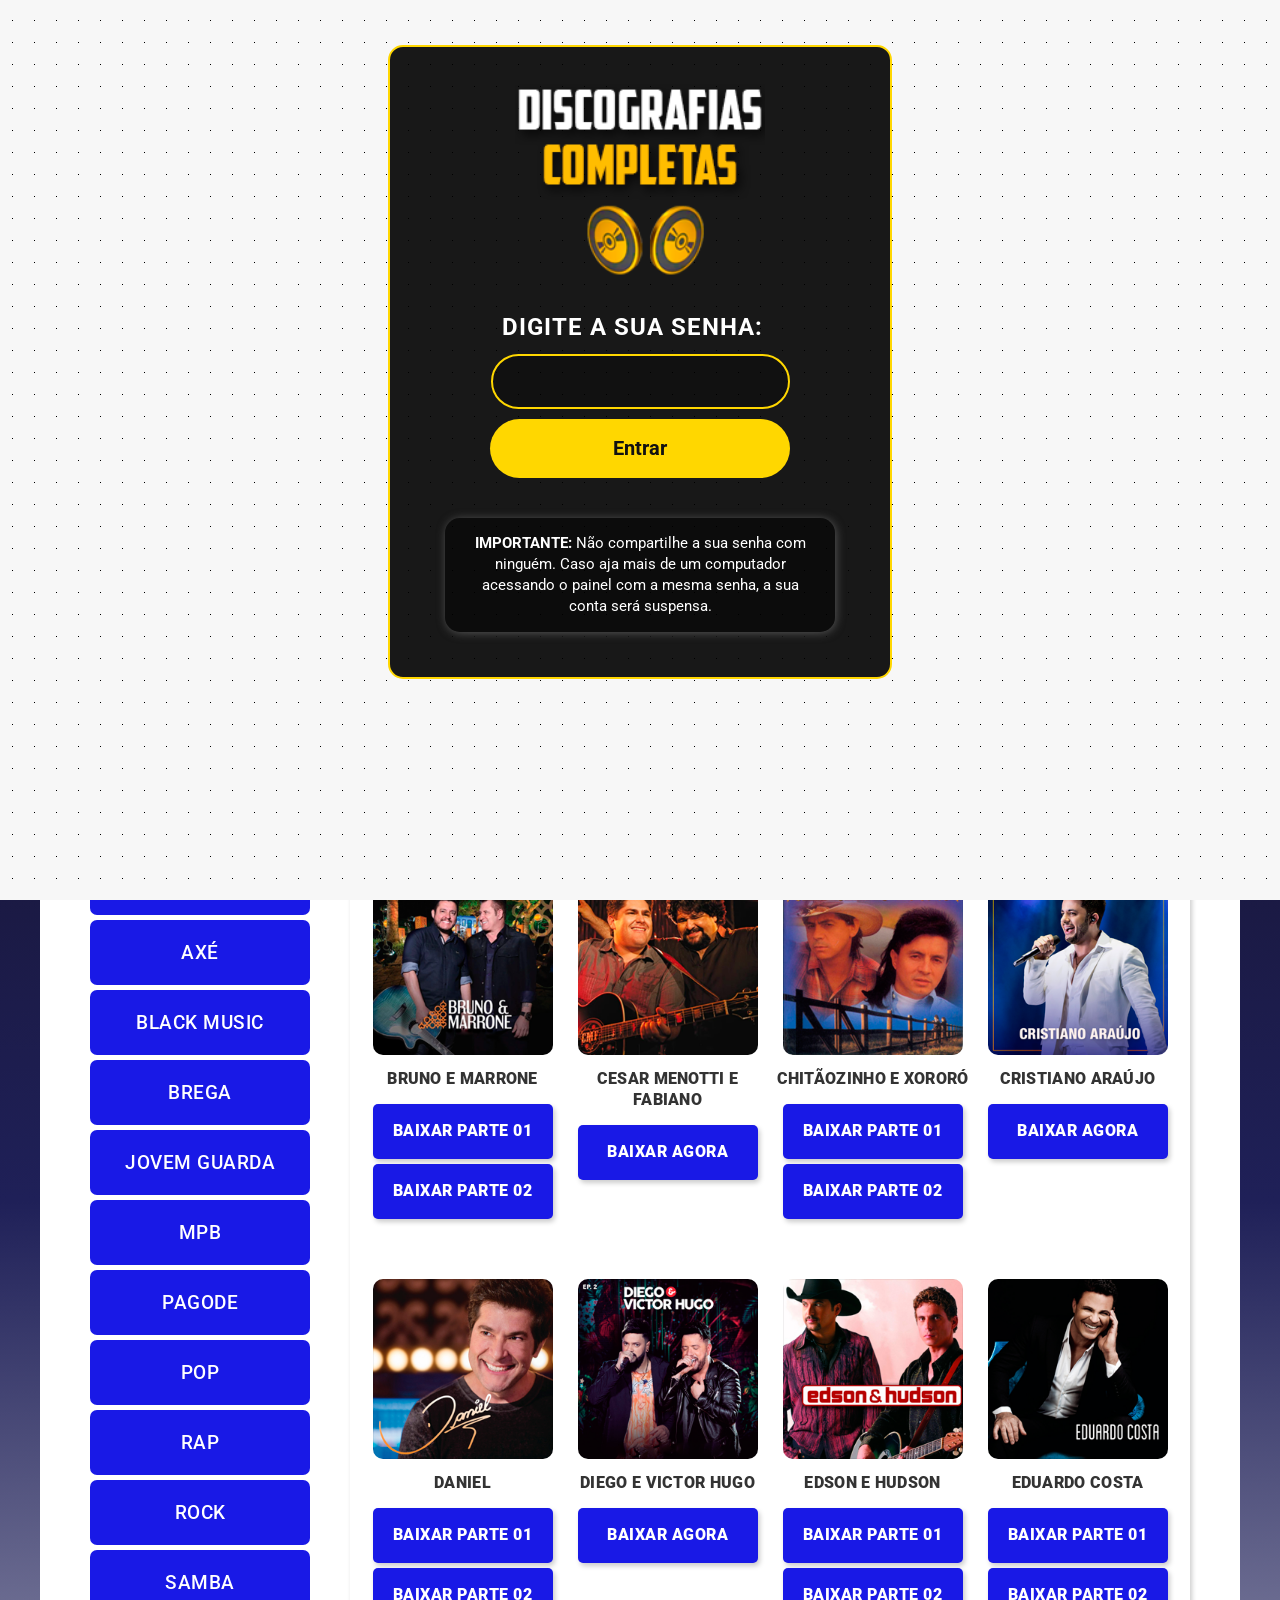
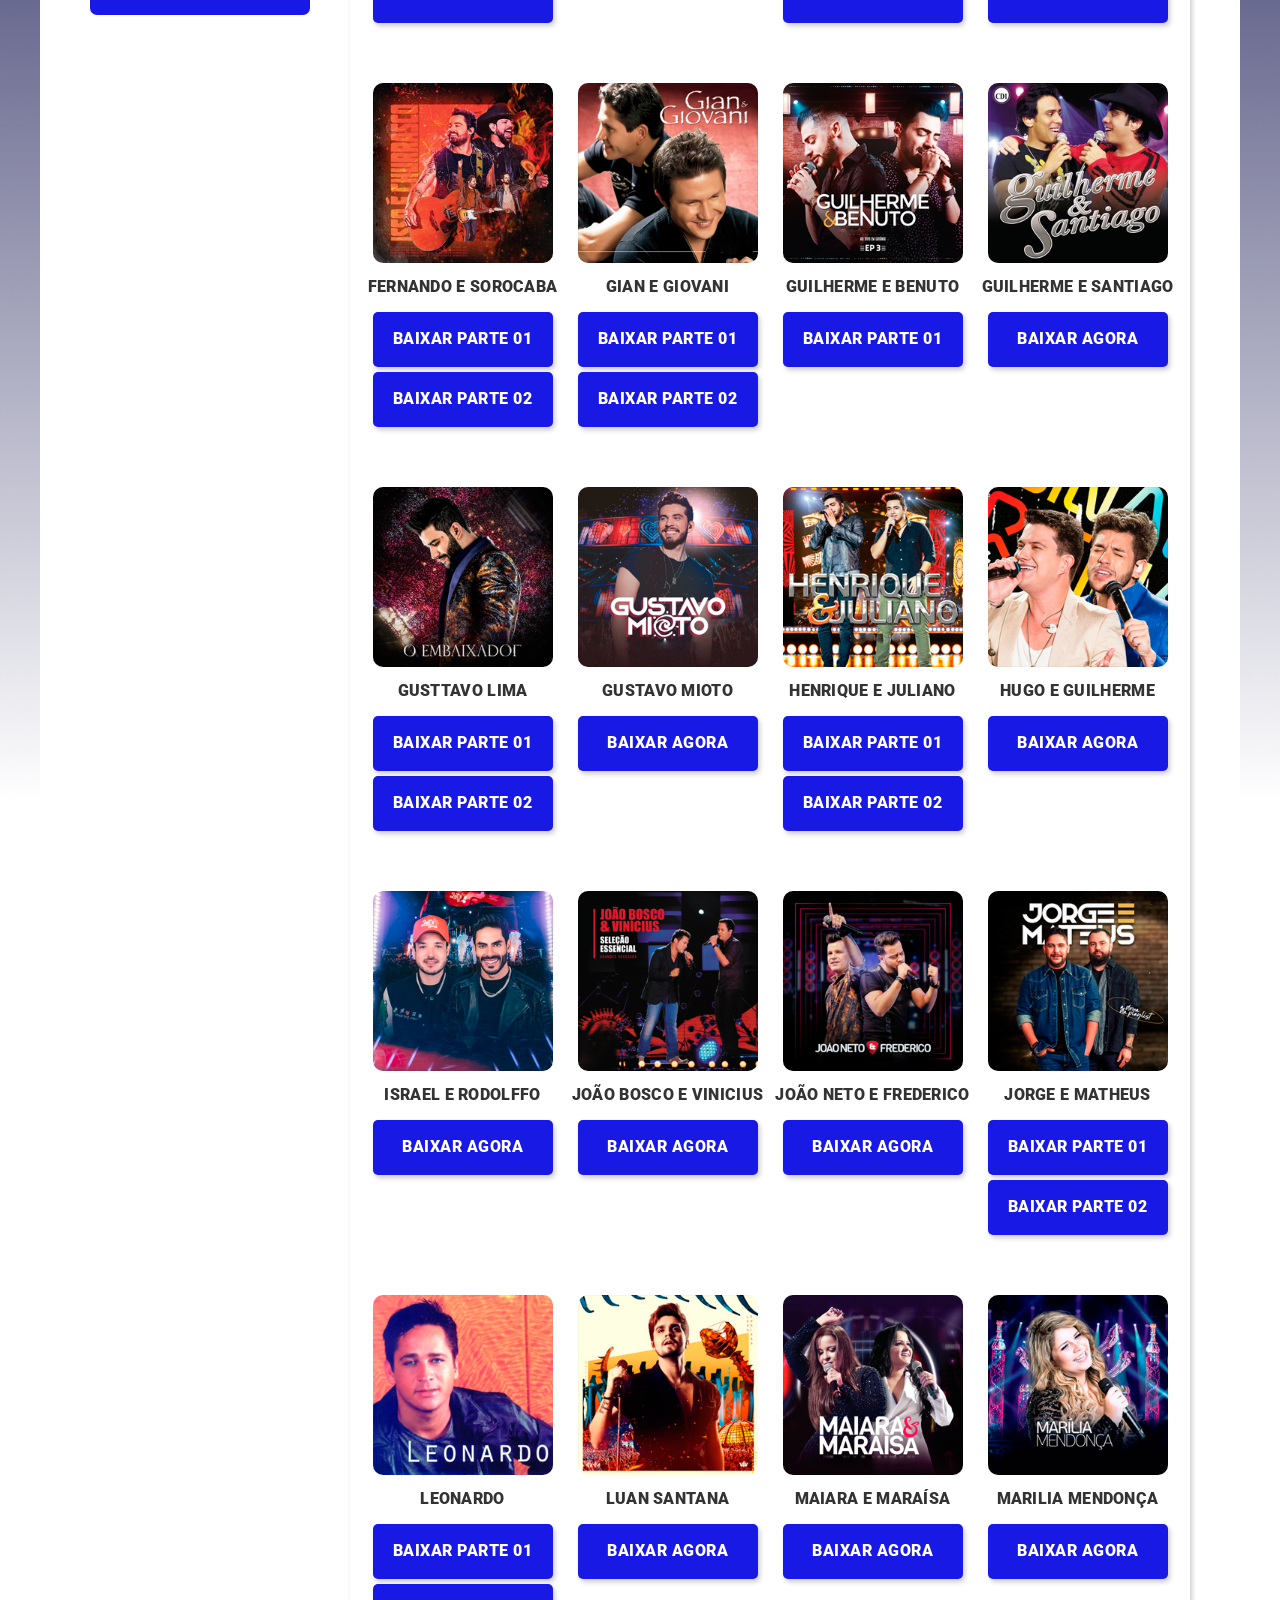
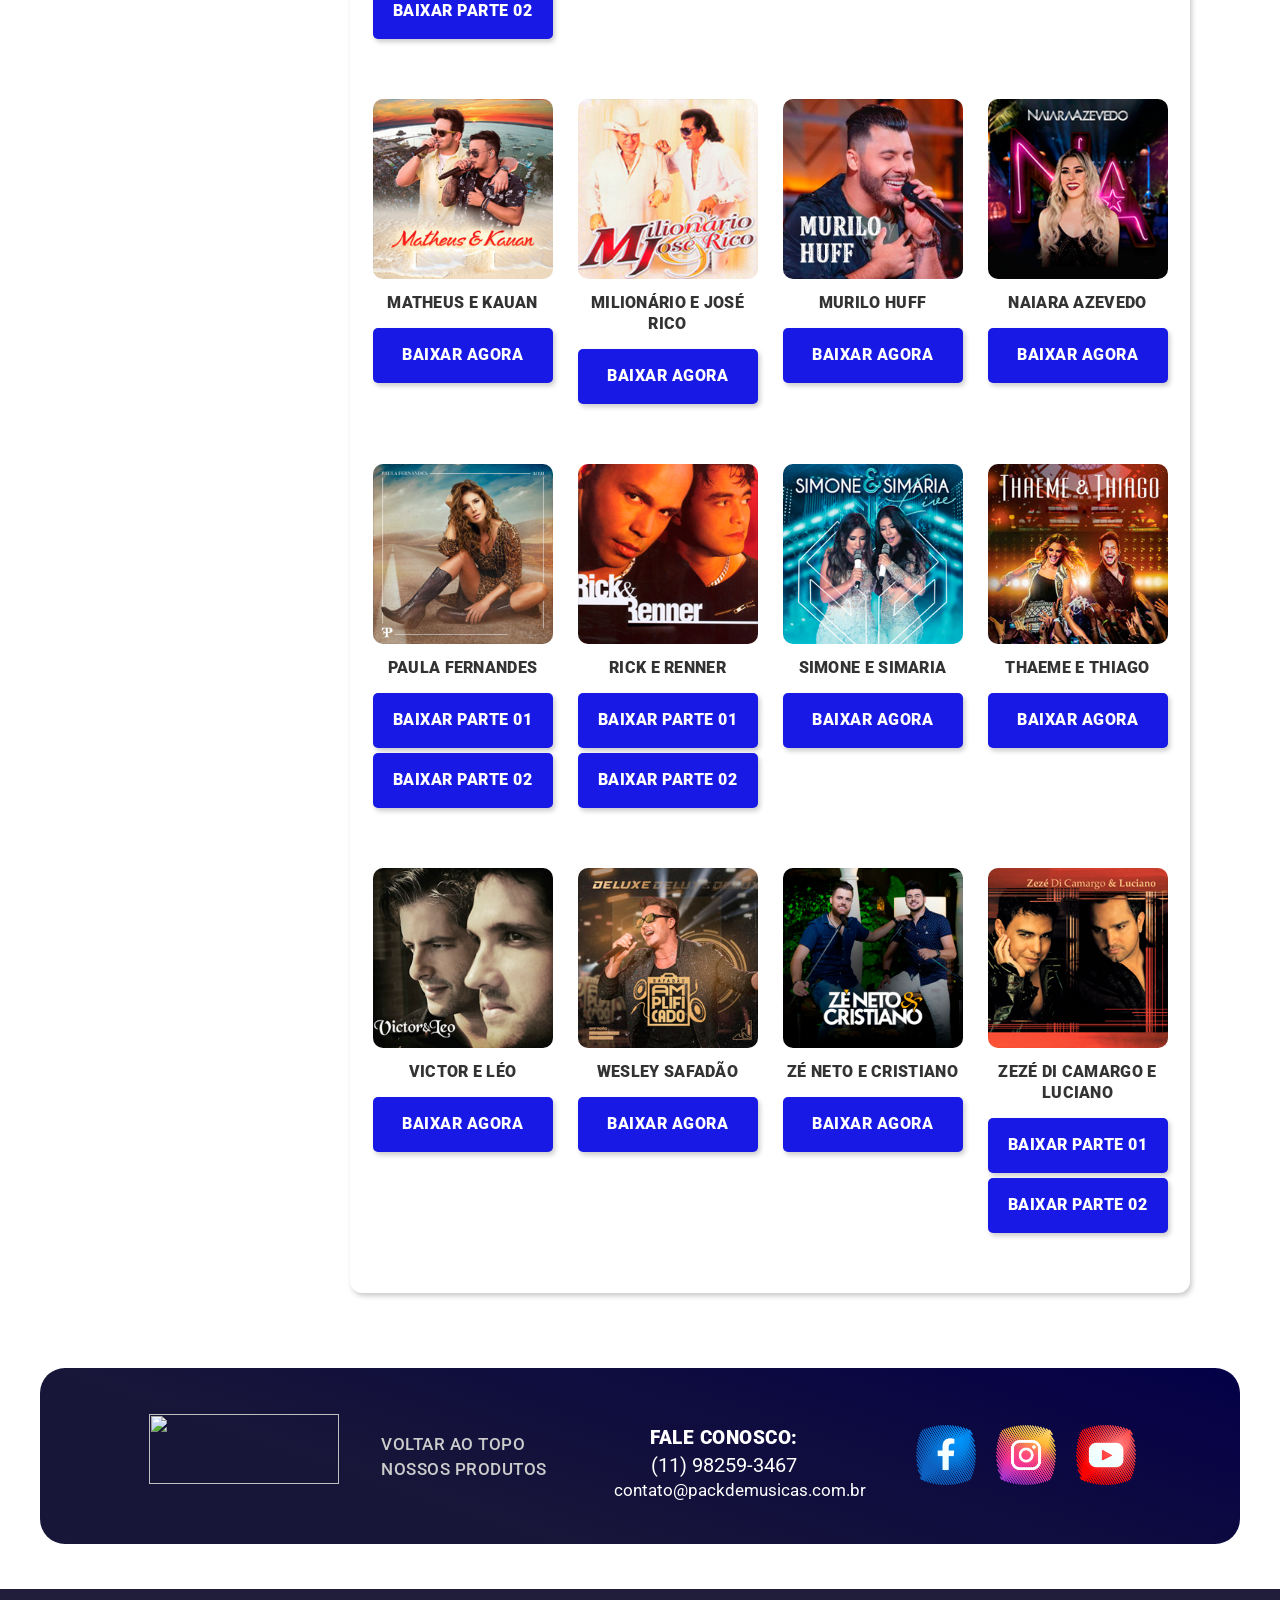
==== commit cb6c6bea: "Update discografiascompletas.html" ====
--- a/Discografias/www.baixa-musicas.com.br/discografiascompletas.html
+++ b/Discografias/www.baixa-musicas.com.br/discografiascompletas.html
@@ -4477,27 +4477,7 @@
 
 
 
-<div class="rodape">
-
-<div class="logo">
-<img src="Imagens/logo02.png">
-</div>
-
-
-<div class="centrorodape">
-<h3>FALE CONOSCO:</h3>
-<p>(11) 94996-2050</p>
-<p>contato@packdemusicas.com.br</p>
-</div>
-
-
-<div class="dirrodape">
-<a href="#"><img src="Img-discos/Facebook.png"></a>
-<a href="#"><img src="Img-discos/Instagram.png"></a>
-<a href="#"><img src="Img-discos/Youtube.png"></a>
-</div>
-
-</div>
+
 
 
 
@@ -4547,4 +4527,4 @@
 </body>
 
 <!-- Mirrored from www.packdemusicas.com.br/discografiascompletas.html by HTTrack Website Copier/3.x [XR&CO'2014], Mon, 24 Jun 2024 02:00:11 GMT -->
-</html>+</html>
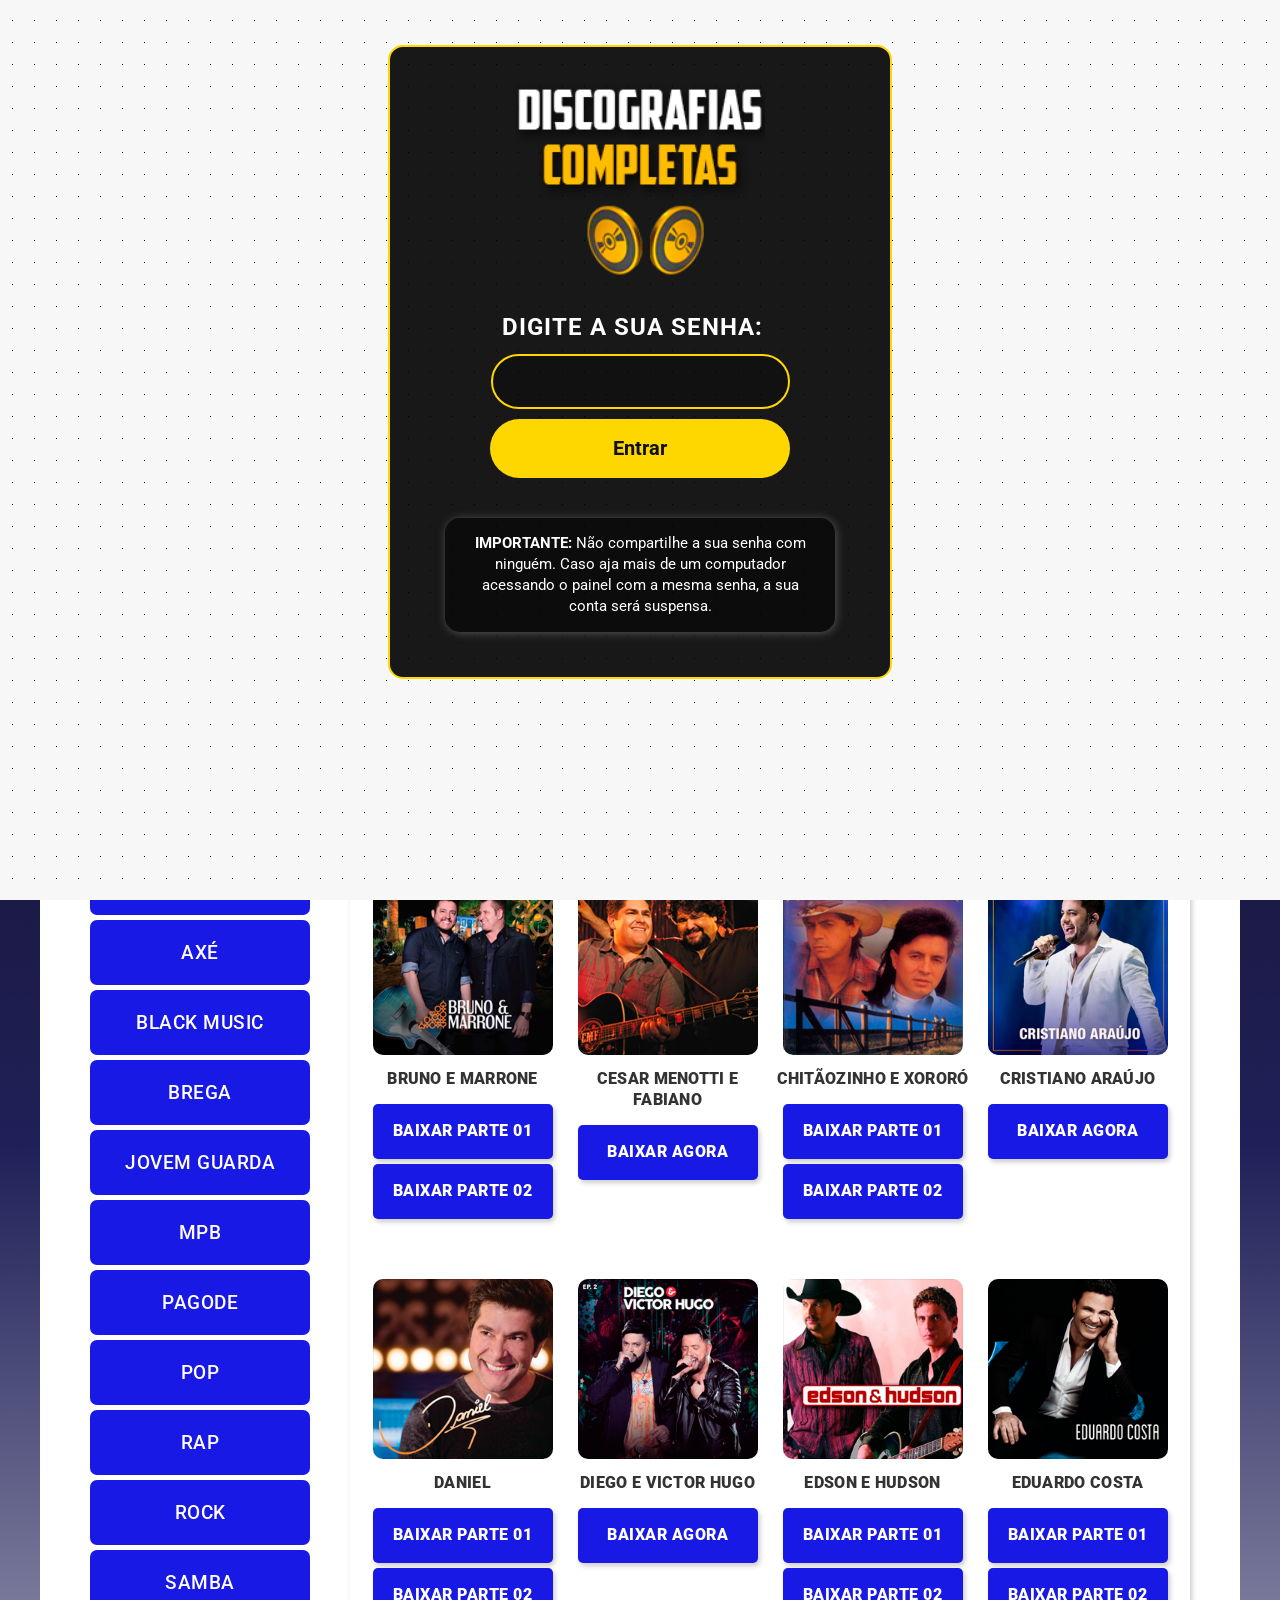
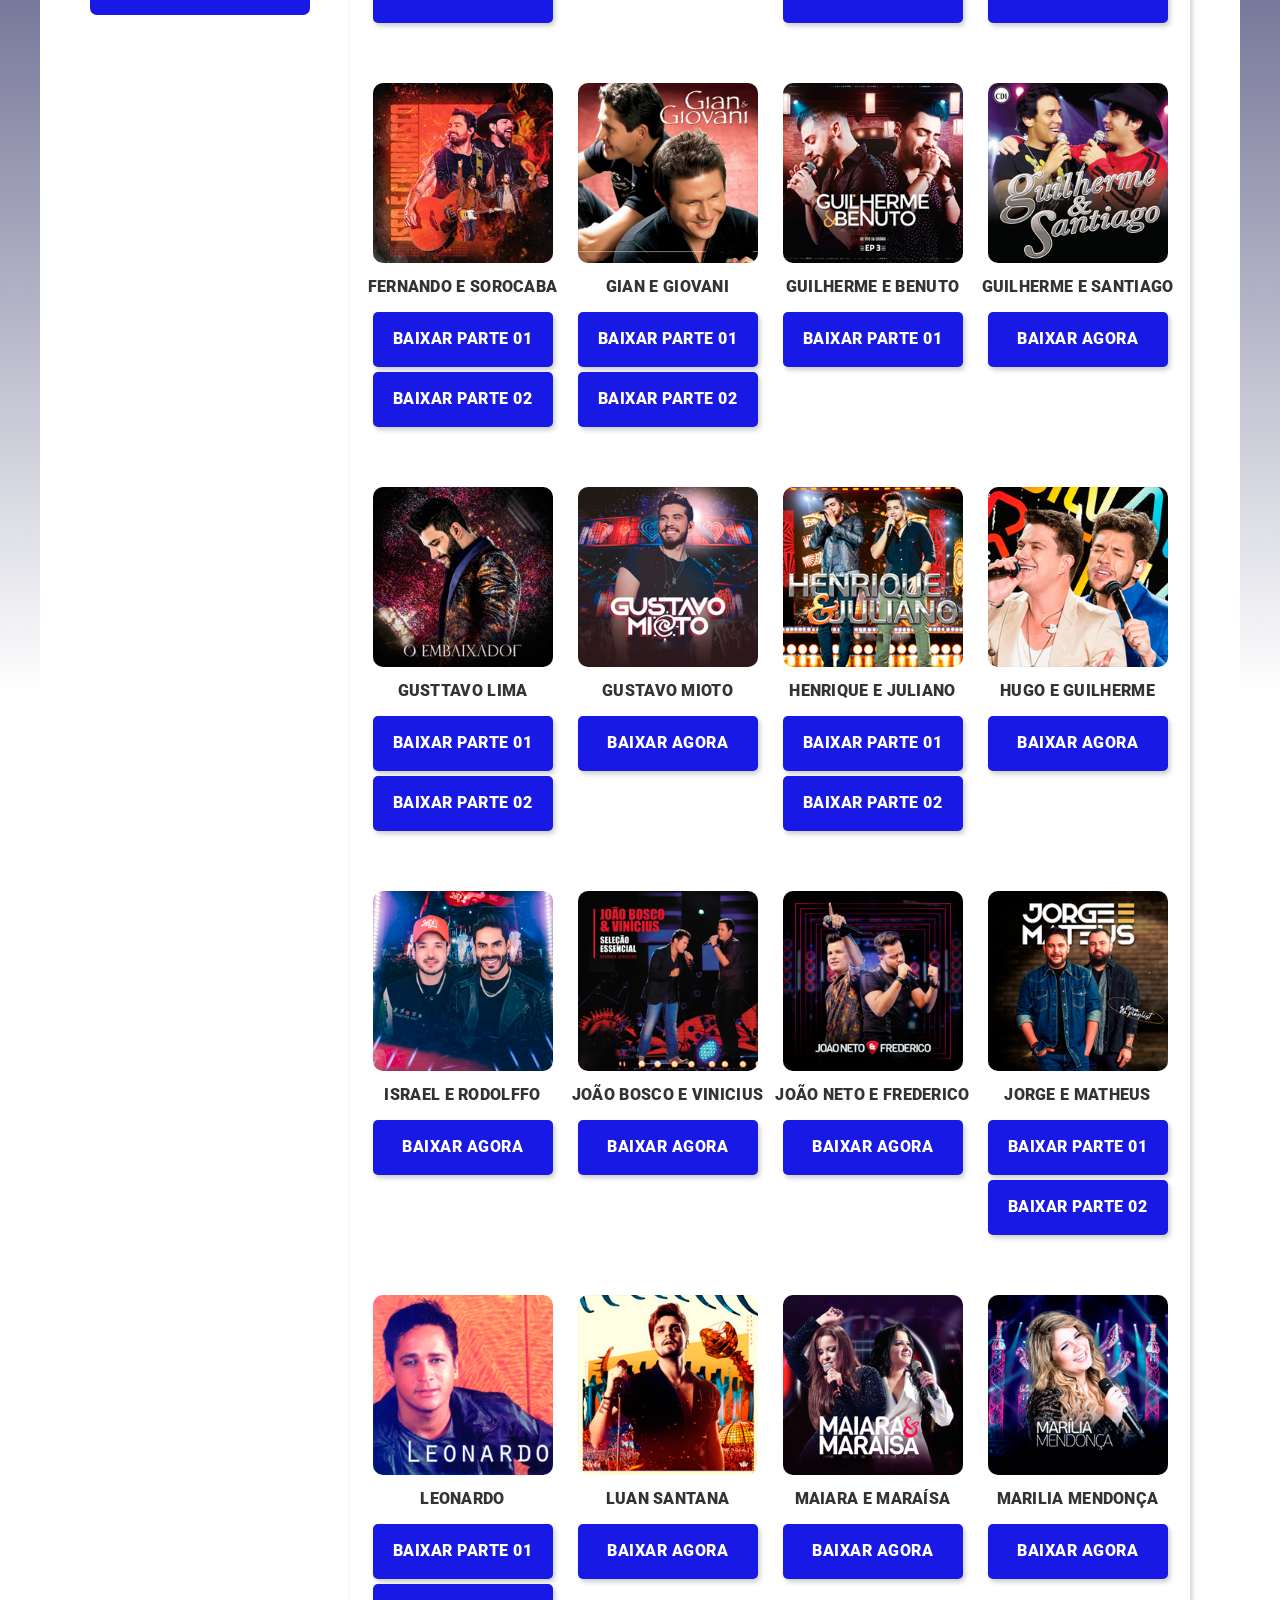
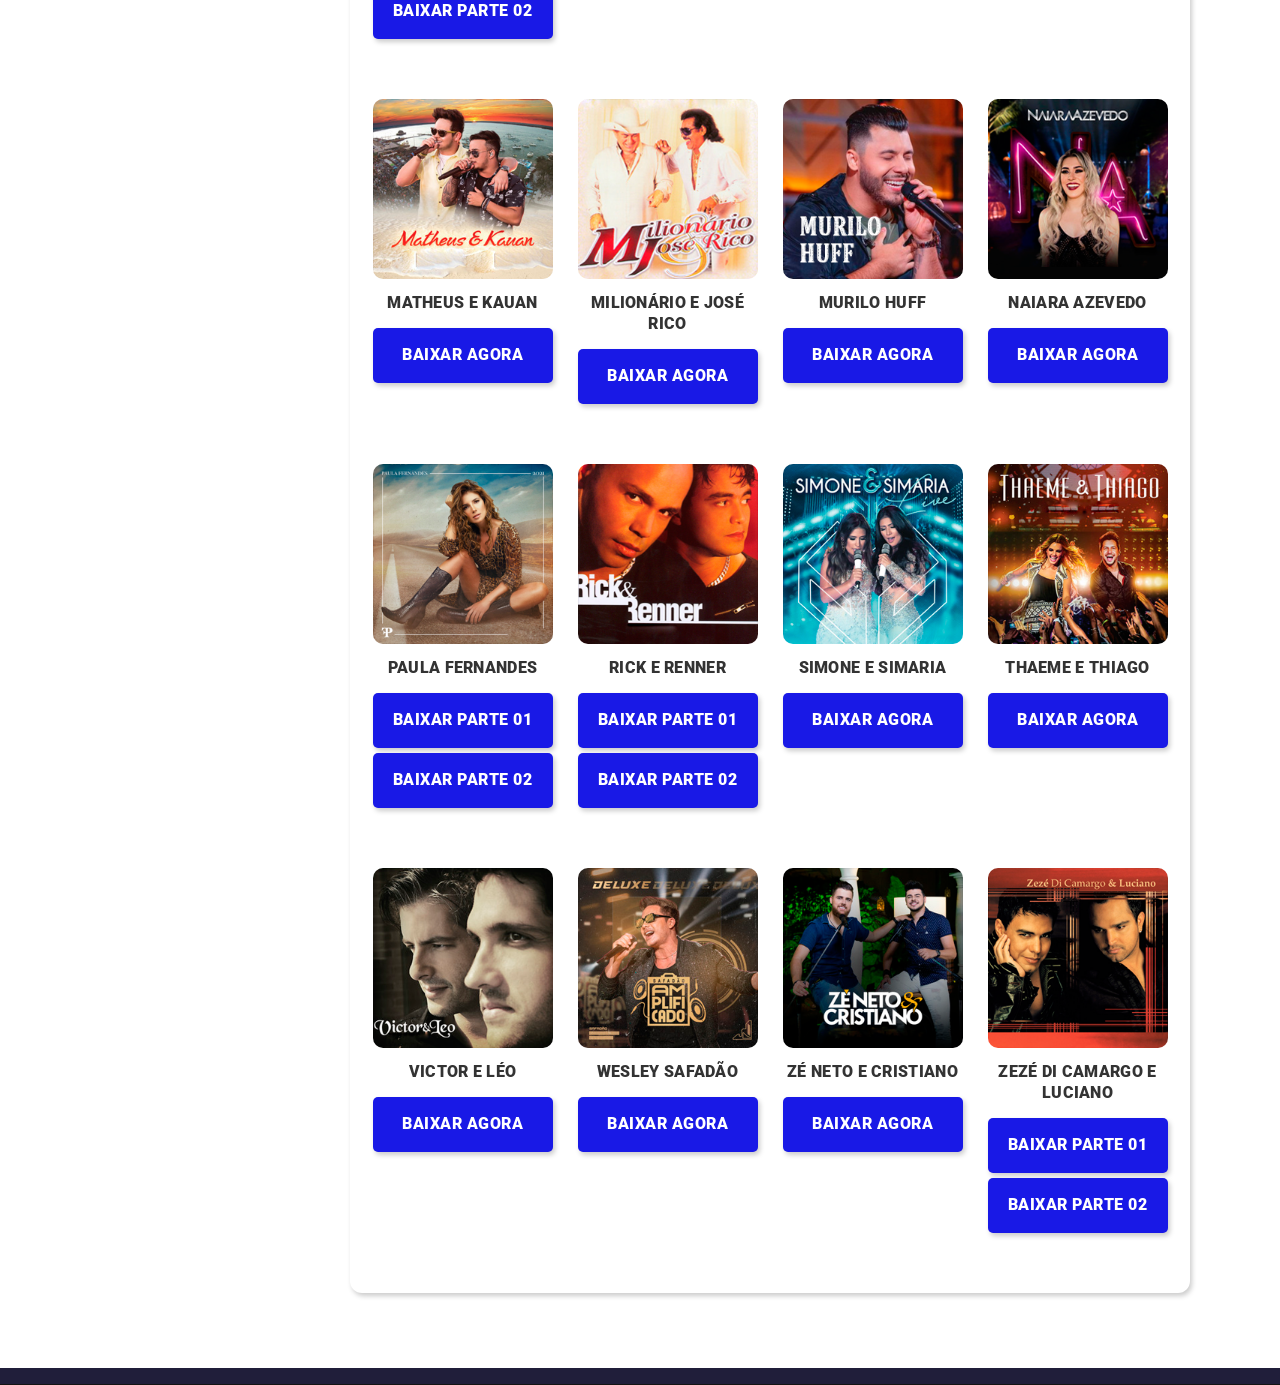
==== commit 4cd920c1: "Update discografiascompletas.html" ====
--- a/Discografias/www.baixa-musicas.com.br/discografiascompletas.html
+++ b/Discografias/www.baixa-musicas.com.br/discografiascompletas.html
@@ -1173,8 +1173,6 @@
 <body>
 
 
-
-
 <div id="over03">
 <div class="inp03">
   <div class="imglogin"><img src="Img-discos/imglogin.png" width="250" height="250"></div>
@@ -1184,6 +1182,8 @@
 <div class="avisosenha03"><legend><span style="font-weight: bold; text-transform: uppercase;" class="amarelo">Importante:</span> Não compartilhe a sua senha com ninguém. Caso aja mais de um computador acessando o painel com a mesma senha, a sua conta será suspensa.</legend></div>
 </div>
 </div> 
+
+
 
 
 
@@ -2856,37 +2856,6 @@
 
 
 
-<footer>
-
-<div class="orgfooter">
-
-<div class="logo">
-<div class="div01"><img src="Imagens/logo02.png"></div>
-</div>
-  
-<div class="esqfooter">
-<ul>
-<li><a href="#">Voltar ao topo</a></li>
-<li><a href="novosprodutos.html" target="_blank">Nossos produtos</a></li>
-</ul>
-</div>
-
-<div class="centrofooter">
-<div class="div02"><h3>FALE CONOSCO:</h3>
-<p>(11) 98259-3467</p>
-<p>contato@packdemusicas.com.br</p></div>
-</div>
-
-<div class="dirfooter">
-<a href="https://www.facebook.com/packdemusicas" target="_blank"><img src="Img-discos/Facebook.png"></a>
-<a href="https://www.instagram.com/packdemusicasoficial/" target="_blank"><img src="Img-discos/Instagram.png"></a>
-<a href="https://www.youtube.com/@packdemusicas" target="_blank"><img src="Img-discos/Youtube.png"></a>
-</div>
-
-</div>
-
-</footer>
-
 
 
 
@@ -4474,25 +4443,6 @@
 
     
 </section>
-
-
-
-
-
-
-
-
-</div>
-
-
-
-
-
-
-
-
-
-
 
 
 
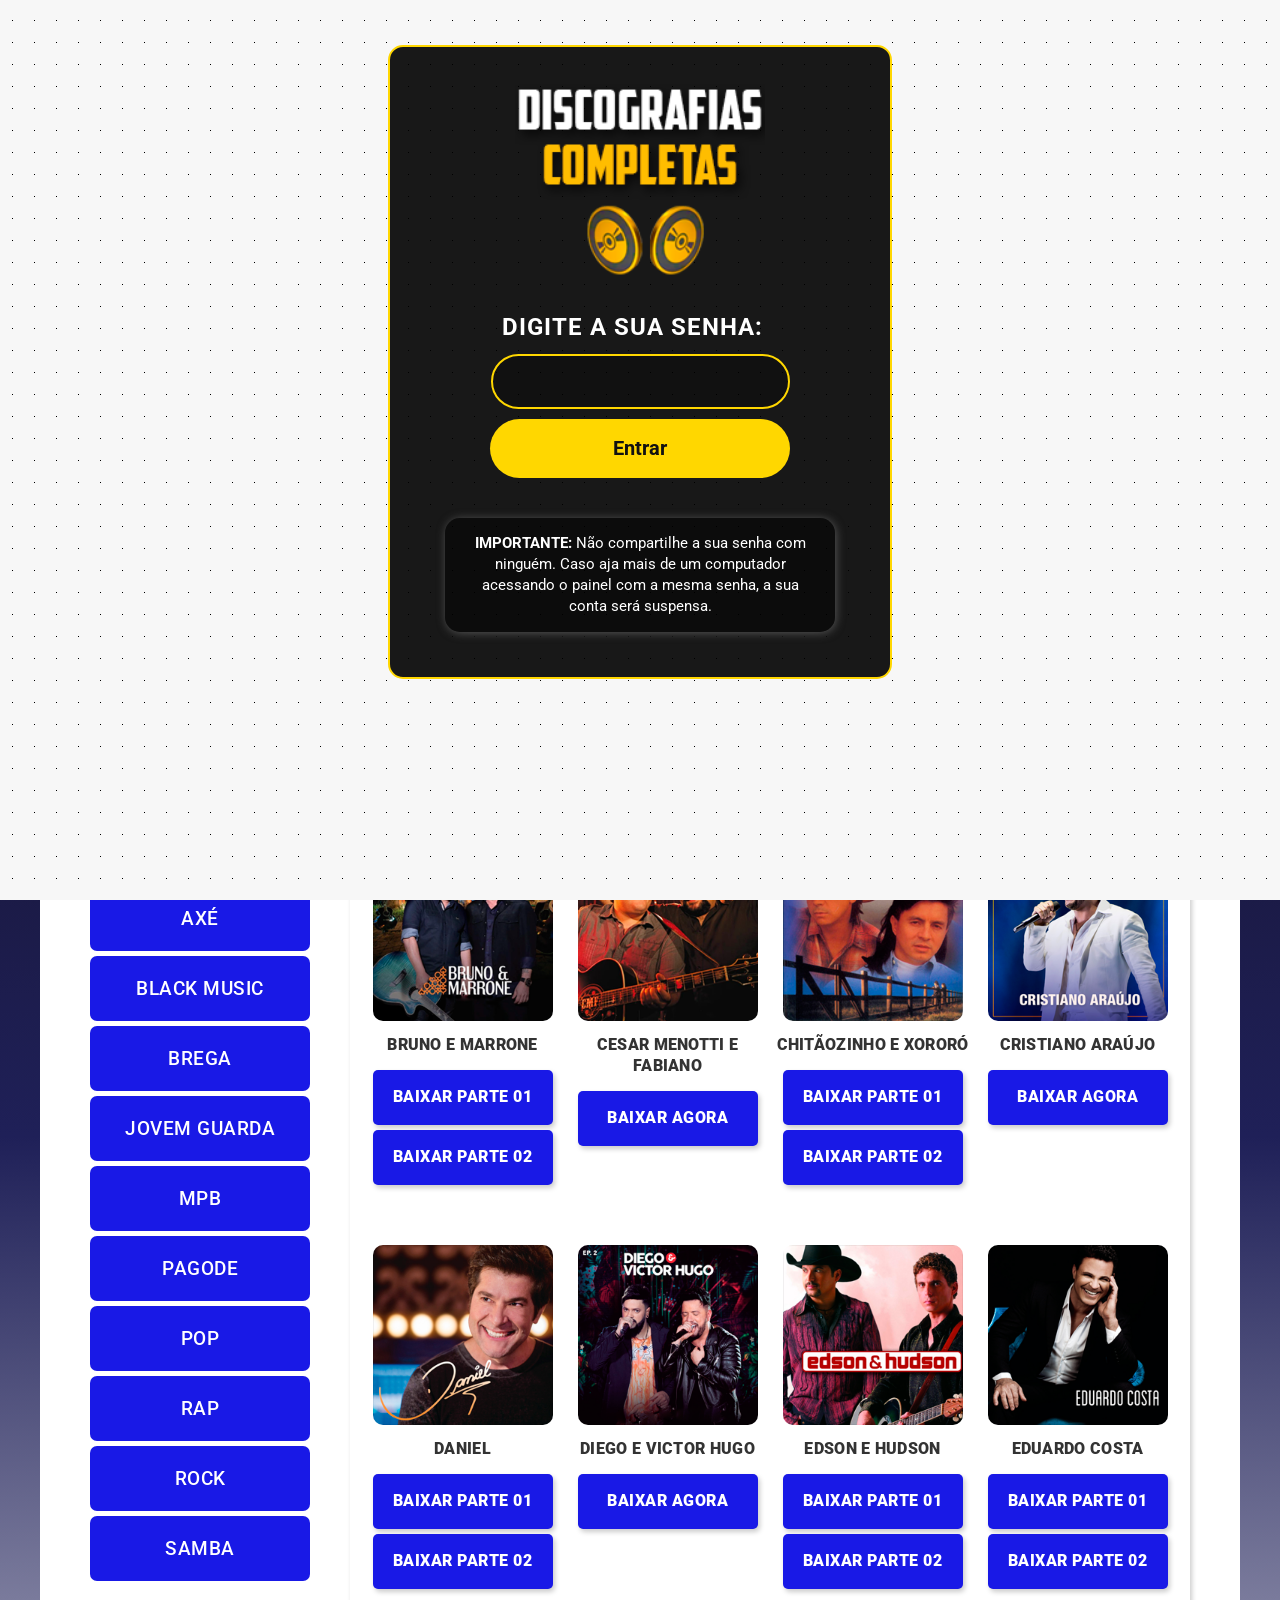
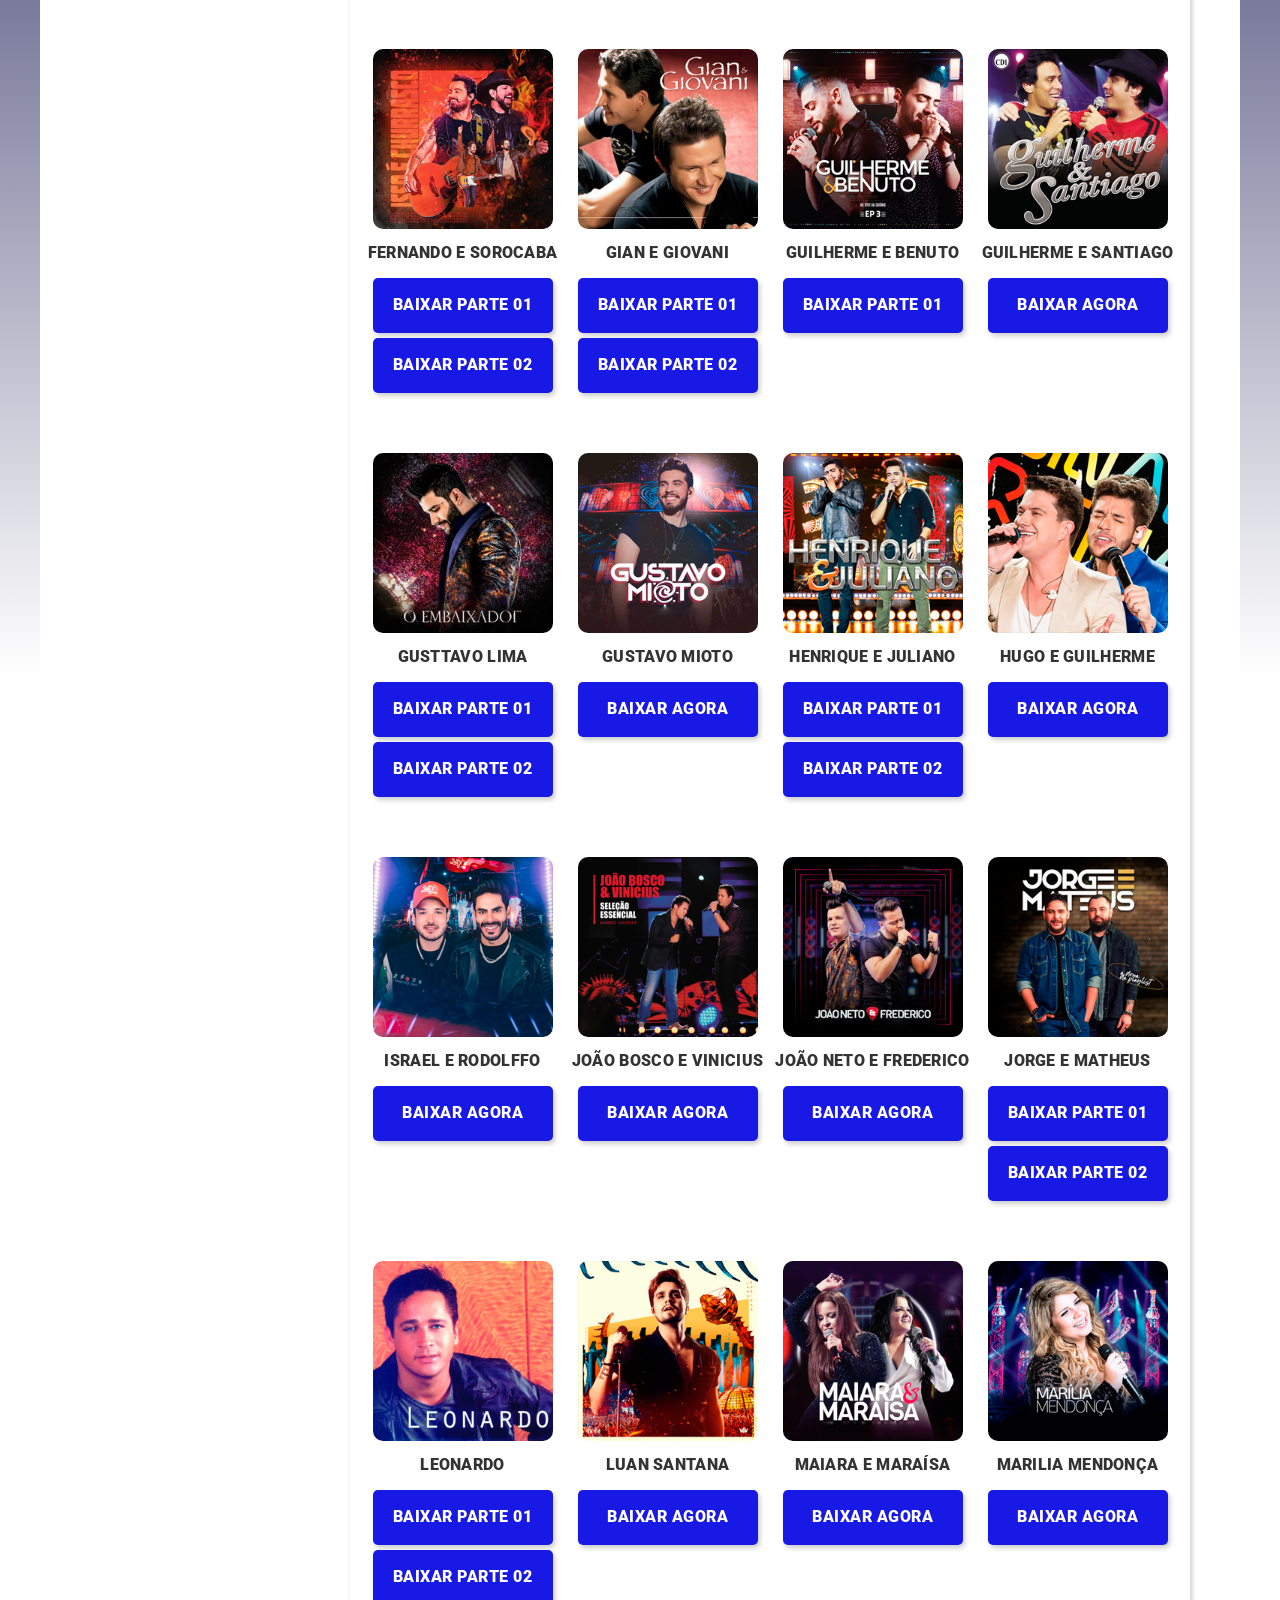
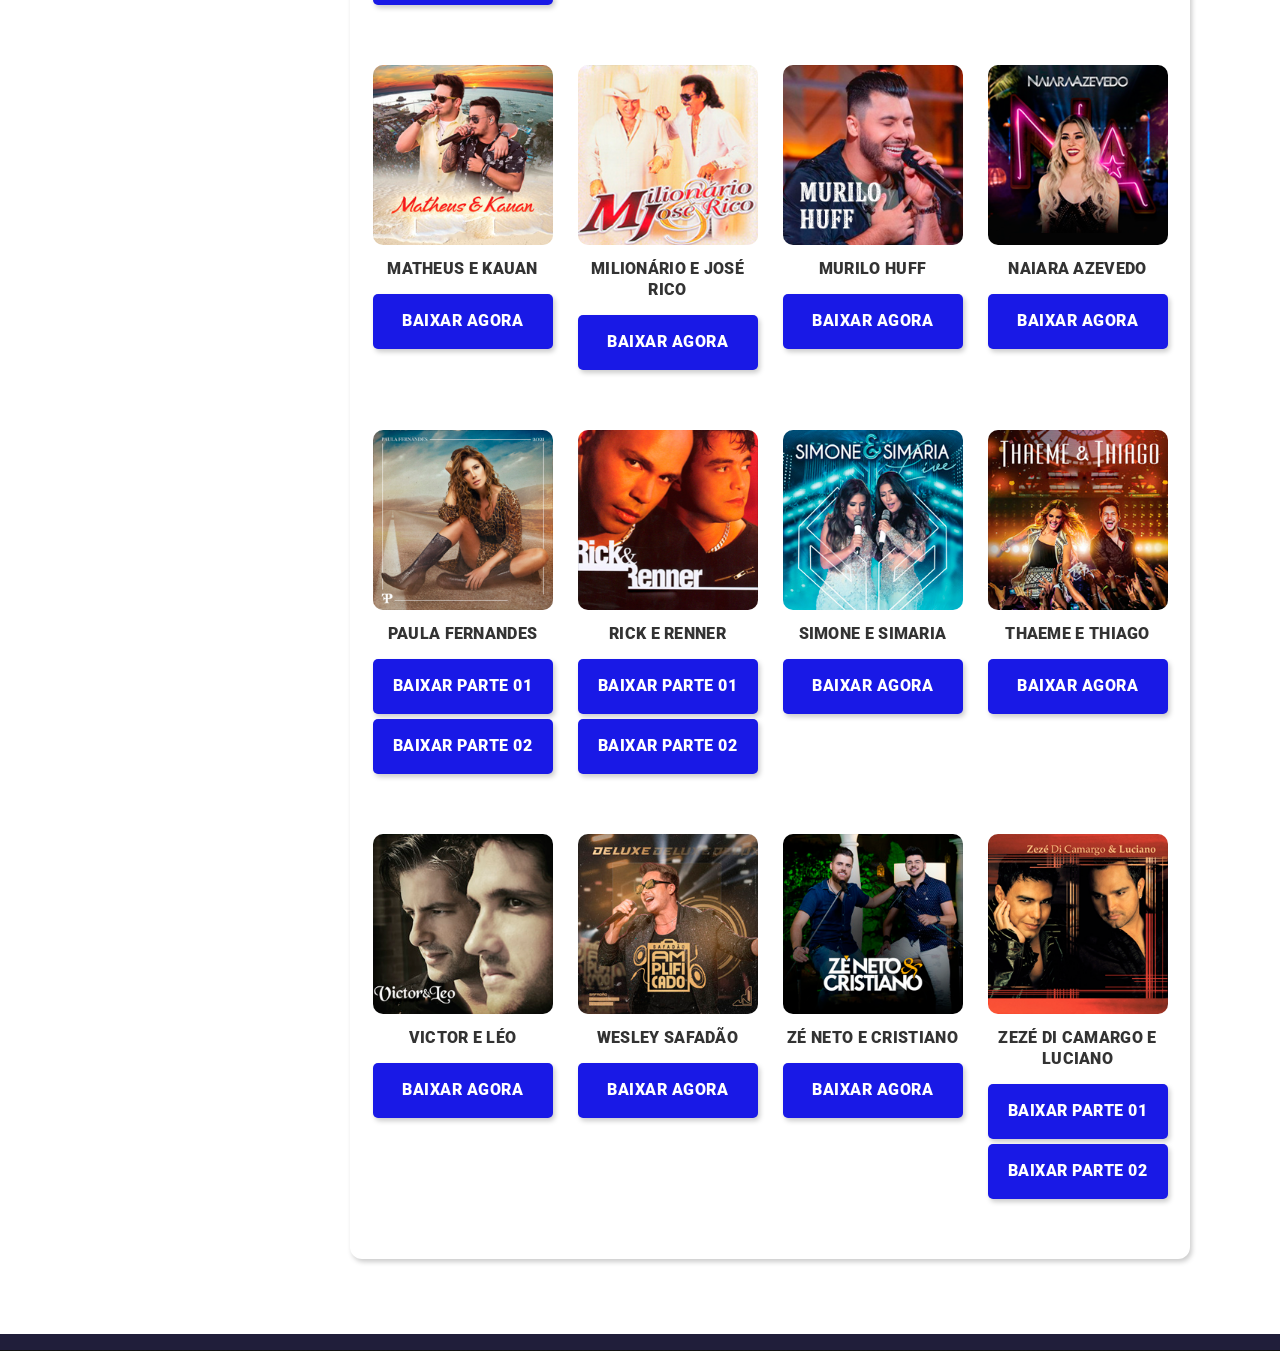
==== commit c58c4ece: "Update discografiascompletas.html" ====
--- a/Discografias/www.baixa-musicas.com.br/discografiascompletas.html
+++ b/Discografias/www.baixa-musicas.com.br/discografiascompletas.html
@@ -1195,8 +1195,7 @@
 
 
 <div class="secpretopo" id="topo">    
-<div class="orgpretopo">
-<div class="esqpretopo"><img src="Imagens/logo02.png" width="118" height="47"></div>   
+<div class="orgpretopo"> 
 <div class="dirpretopo"><h2>CARO CLIENTE, SEJA BEM-VINDO AO PAINEL COM DISCOGRAFIAS COMPLETAS!</h2></div>
 </div>    
 </div>  
